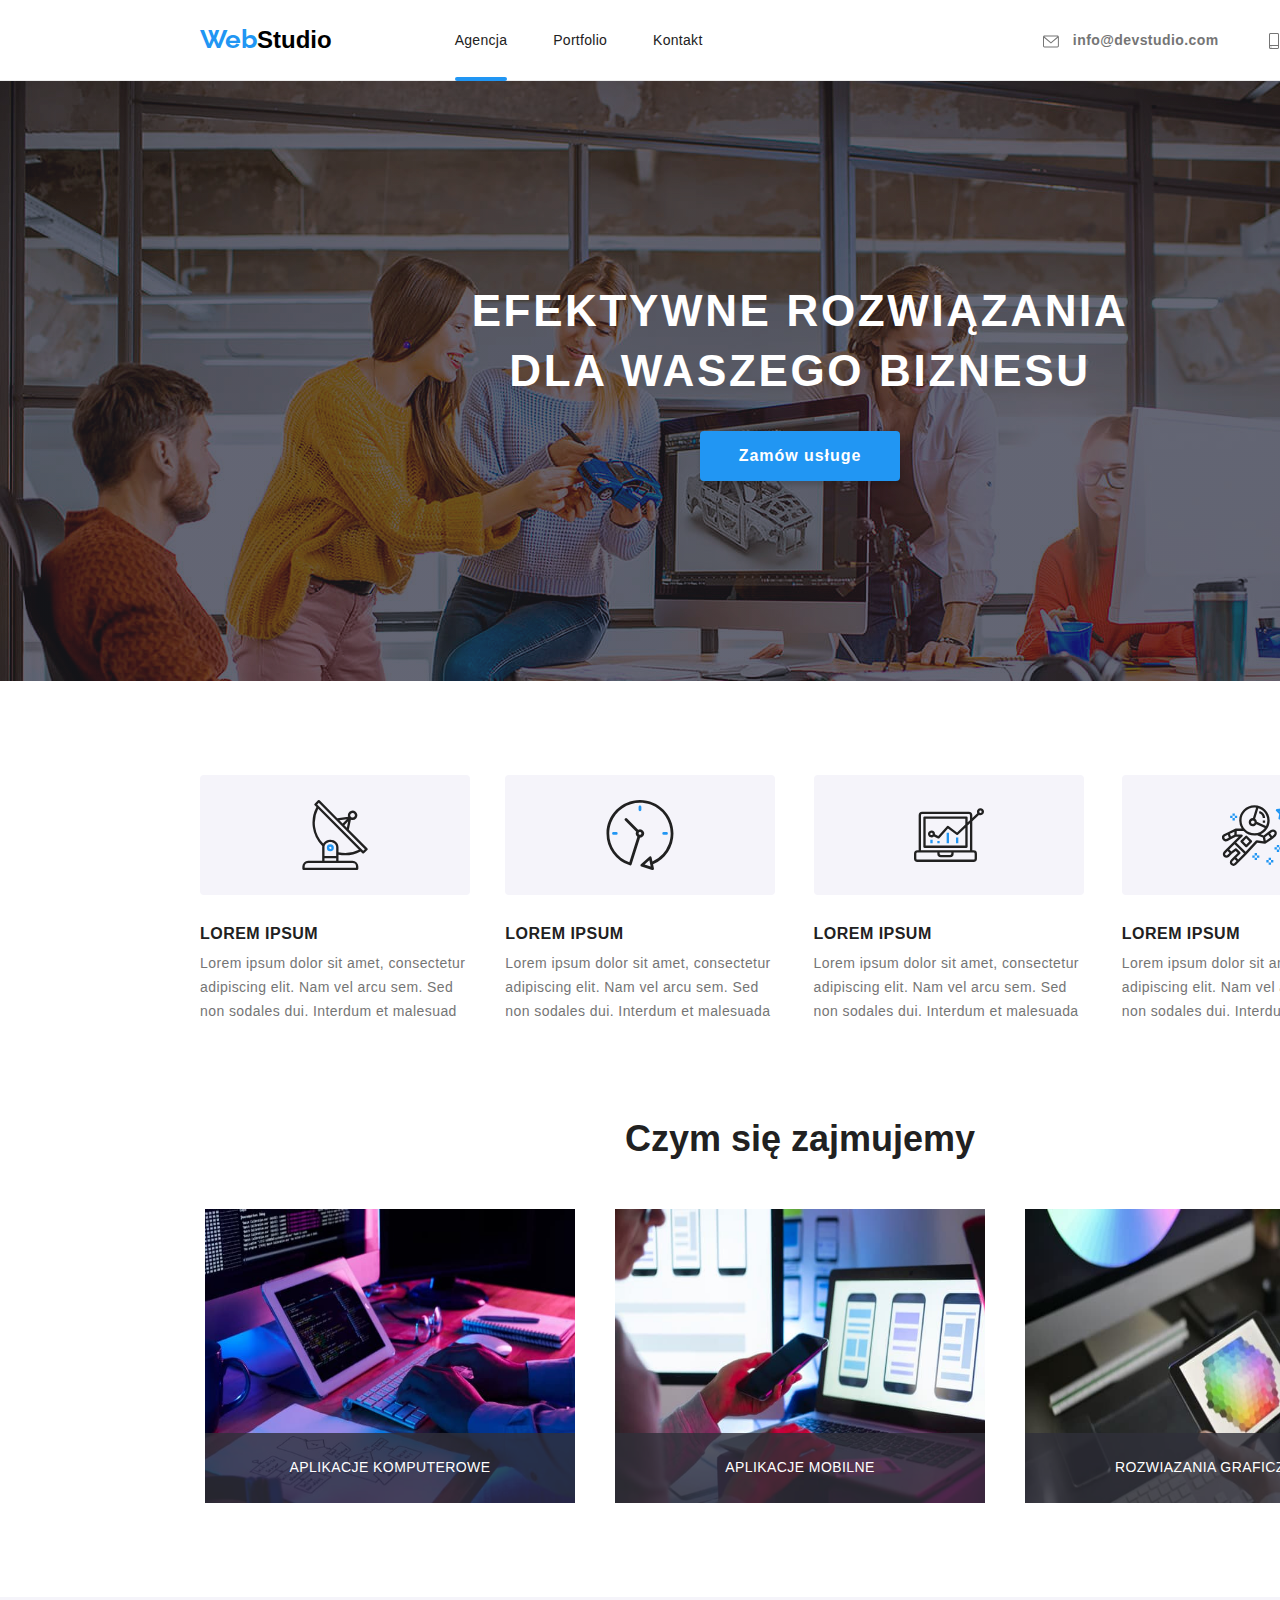
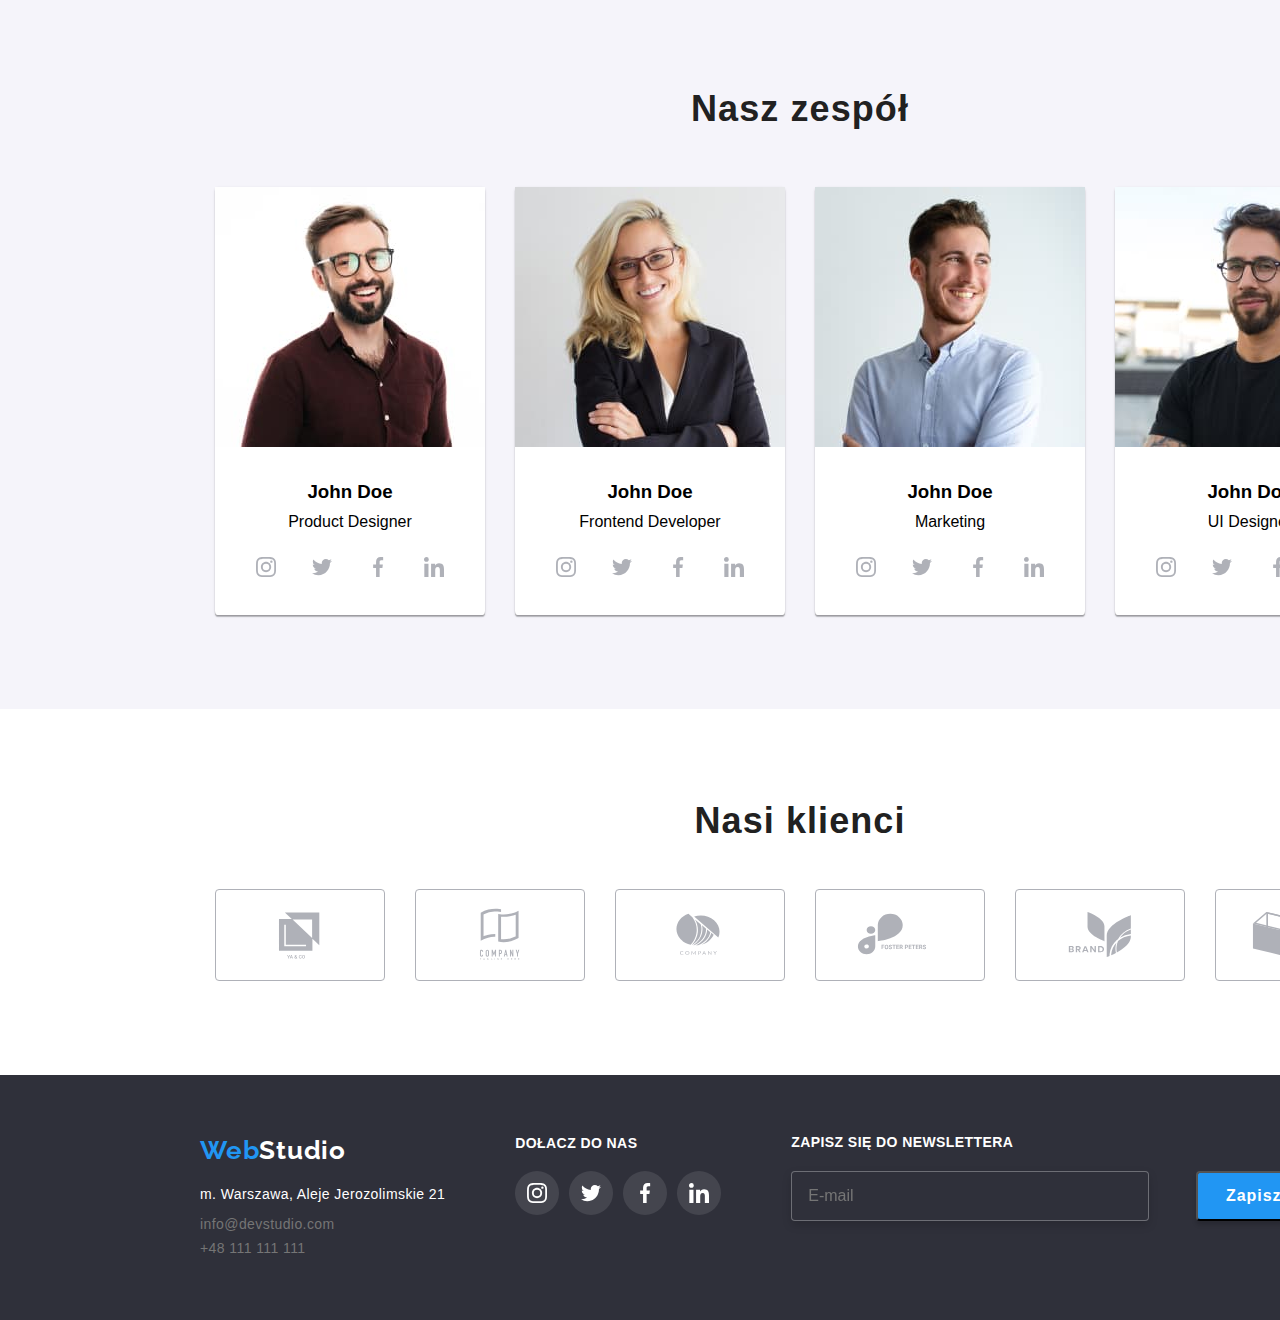
==== index.html @ 66bf0274 "feat: init" ====
<!DOCTYPE html>
<html lang="en">
  <head>
    <meta charset="UTF-8" />
    <meta http-equiv="X-UA-Compatible" content="IE=edge" />
    <meta name="viewport" content="width=device-width, initial-scale=1.0" />
    <title>hw2-main page</title>
    <link rel="stylesheet" href="modern-normalize.min.css" />
    <link rel="stylesheet" href="./css/style.css" />

    <link rel="preconnect" href="https://fonts.googleapis.com" />
    <link rel="preconnect" href="https://fonts.gstatic.com" crossorigin />
    <link
      href="https://fonts.googleapis.com/css2?family=Raleway:wght@700&ampfamily=Roboto:wght@400;500;700;900&ampdisplay=swap"
      rel="stylesheet"
    />
  </head>
  <body>
    <div class="border">
      <header class="container">
        <div class="logo-nav-mail">
          <div class="logo-nav">
            <h2><span class="logo">Web</span>Studio</h2>

            <nav class="nav-description">
              <a class="header-link underline" href="#">Agencja</a>

              <a class="header-link" href="./portfolio.html">Portfolio</a>

              <a class="header-link" href="#">Kontakt</a>
            </nav>
          </div>
          <h3 class="mobile-mail">
            <a class="header-contact" href="mailto:info@devstudio.com">
              <svg class="icon-mobile" width="16" height="13">
                <use href="./images/icons.svg#icon-envelope"></use>
              </svg>

              info@devstudio.com</a
            >

            <a class="header-contact" href="tel:+48111111111">
              <svg class="icon-mobile" width="10" height="16">
                <use href="./images/icons.svg#icon-smartphone"></use>
              </svg>
              +48 111 111 111</a
            >
          </h3>
        </div>
      </header>
    </div>

    <main>
      <div class="main-description">
        <h1 class="text-main">
          EFEKTYWNE ROZWIĄZANIA <br />
          DLA WASZEGO BIZNESU
        </h1>
        <button
          class="button-description"
          type="button"
          lang="pl"
          data-modal-open
        >
          Zamów usługe
        </button>
      </div>

      <section>
        <div class="container">
          <ul class="ul-description">
            <li>
              <div class="feature-icons">
                <svg width="70" height="70">
                  <use href="./images/icons.svg#icon-antenna-1"></use>
                </svg>
              </div>
              <h4 class="lorem-ipsum">LOREM IPSUM</h4>
              <p class="lorem-ipsum-description">
                Lorem ipsum dolor sit amet, consectetur adipiscing elit. Nam vel
                arcu sem. Sed non sodales dui. Interdum et malesuad
              </p>
            </li>

            <li>
              <div class="feature-icons">
                <svg width="70" height="70">
                  <use href="./images/icons.svg#icon-clock-1"></use>
                </svg>
              </div>
              <h4 class="lorem-ipsum">LOREM IPSUM</h4>
              <p class="lorem-ipsum-description">
                Lorem ipsum dolor sit amet, consectetur adipiscing elit. Nam vel
                arcu sem. Sed non sodales dui. Interdum et malesuada
              </p>
            </li>
            <li>
              <div class="feature-icons">
                <svg width="70" height="70">
                  <use href="./images/icons.svg#icon-diagram-1"></use>
                </svg>
              </div>

              <h4 class="lorem-ipsum">LOREM IPSUM</h4>

              <p class="lorem-ipsum-description">
                Lorem ipsum dolor sit amet, consectetur adipiscing elit. Nam vel
                arcu sem. Sed non sodales dui. Interdum et malesuada
              </p>
            </li>
            <li>
              <div class="feature-icons">
                <svg width="70" height="70">
                  <use href="./images/icons.svg#icon-astronaut-1"></use>
                </svg>
              </div>
              <h4 class="lorem-ipsum">LOREM IPSUM</h4>
              <p class="lorem-ipsum-description">
                Lorem ipsum dolor sit amet, consectetur adipiscing elit. Nam vel
                arcu sem. Sed non sodales dui. Interdum et malesuada
              </p>
            </li>
          </ul>

          <div>
            <h2 class="what-we-do-title">Czym się zajmujemy</h2>
            <ul class="what-we-do">
              <li class="what-we-do-container">
                <img
                  class="picture"
                  src="images/photo1s.jpg"
                  width="370"
                  height="294"
                  alt="person typing on computer"
                />
                <p class="what-we-do-description">Aplikacje komputerowe</p>
              </li>
              <li class="what-we-do-container">
                <img
                  class="picture"
                  src="images/picture2s.jpg"
                  width="370"
                  height="294"
                  alt=" person comparing design at the mobile with computer version"
                />
                <p class="what-we-do-description">Aplikacje mobilne</p>
              </li>
              <li class="what-we-do-container">
                <img
                  class="picture"
                  src="images/photo3s.jpg"
                  width="370"
                  height="294"
                  alt="person choosing colour on tablet"
                />
                <p class="what-we-do-description">Rozwiazania graficzne</p>
              </li>
            </ul>
          </div>
        </div>
      </section>

      <section class="our-team">
        <div class="container">
          <h2 class="team-description">Nasz zespół</h2>
          <ul class="ul-description">
            <li class="person-box">
              <img
                src="images/person1s.jpg"
                width="270"
                height="260"
                alt="portrait of the men"
              />
              <h3 class="team-title">John Doe</h3>
              <p>Product Designer</p>
              <div class="social-icon">
                <a class="social-icon-single"
                  ><svg width="20" height="20">
                    <use href="./images/icons.svg#icon-instagram-2"></use>
                  </svg>
                </a>
                <a class="social-icon-single"
                  ><svg width="20" height="20">
                    <use href="./images/icons.svg#icon-twitter-1"></use>
                  </svg>
                </a>
                <a class="social-icon-single"
                  ><svg width="20" height="20">
                    <use href="./images/icons.svg#icon-facebook-1"></use>
                  </svg>
                </a>
                <a class="social-icon-single"
                  ><svg width="20" height="20">
                    <use href="./images/icons.svg#icon-linkedin-1"></use>
                  </svg>
                </a>
              </div>
            </li>

            <li class="person-box">
              <img
                src="images/person2s.jpg"
                width="270"
                height="260"
                alt="portrait of a woman"
              />
              <h3 class="team-title">John Doe</h3>
              <p>Frontend Developer</p>
              <div class="social-icon">
                <a class="social-icon-single"
                  ><svg width="20" height="20">
                    <use href="./images/icons.svg#icon-instagram-2"></use>
                  </svg>
                </a>
                <a class="social-icon-single"
                  ><svg width="20" height="20">
                    <use href="./images/icons.svg#icon-twitter-1"></use>
                  </svg>
                </a>
                <a class="social-icon-single"
                  ><svg width="20" height="20">
                    <use href="./images/icons.svg#icon-facebook-1"></use>
                  </svg>
                </a>
                <a class="social-icon-single"
                  ><svg width="20" height="20">
                    <use href="./images/icons.svg#icon-linkedin-1"></use>
                  </svg>
                </a>
              </div>
            </li>

            <li class="person-box">
              <img
                src="images/person3s.jpg"
                width="270"
                height="260"
                alt="portrait of the men"
              />

              <h3 class="team-title">John Doe</h3>
              <p>Marketing</p>
              <div class="social-icon">
                <a class="social-icon-single"
                  ><svg width="20" height="20">
                    <use href="./images/icons.svg#icon-instagram-2"></use>
                  </svg>
                </a>
                <a class="social-icon-single"
                  ><svg width="20" height="20">
                    <use href="./images/icons.svg#icon-twitter-1"></use>
                  </svg>
                </a>
                <a class="social-icon-single"
                  ><svg width="20" height="20">
                    <use href="./images/icons.svg#icon-facebook-1"></use>
                  </svg>
                </a>
                <a class="social-icon-single"
                  ><svg width="20" height="20">
                    <use href="./images/icons.svg#icon-linkedin-1"></use>
                  </svg>
                </a>
              </div>
            </li>

            <li class="person-box">
              <img
                src="images/person4s.jpg"
                width="270"
                height="260"
                alt="portrait of the men"
              />
              <h3 class="team-title">John Doe</h3>
              <p>UI Designer</p>
              <div class="social-icon">
                <a class="social-icon-single"
                  ><svg width="20" height="20">
                    <use href="./images/icons.svg#icon-instagram-2"></use>
                  </svg>
                </a>
                <a class="social-icon-single"
                  ><svg width="20" height="20">
                    <use href="./images/icons.svg#icon-twitter-1"></use>
                  </svg>
                </a>
                <a class="social-icon-single"
                  ><svg width="20" height="20">
                    <use href="./images/icons.svg#icon-facebook-1"></use>
                  </svg>
                </a>
                <a class="social-icon-single"
                  ><svg width="20" height="20">
                    <use href="./images/icons.svg#icon-linkedin-1"></use>
                  </svg>
                </a>
              </div>
            </li>
          </ul>
        </div>
      </section>
      <section>
        <div class="clients-despcription">
          <h2 class="team-description">Nasi klienci</h2>
          <ul class="logo-description">
            <li>
              <p class="clients-icon">
                <svg width="106" height="60">
                  <use href="./images/icons.svg#icon-logo"></use>
                </svg>
              </p>
            </li>
            <li>
              <p class="clients-icon">
                <svg width="106" height="60">
                  <use href="./images/icons.svg#icon-logo-2"></use>
                </svg>
              </p>
            </li>
            <li>
              <p class="clients-icon">
                <svg width="106" height="60">
                  <use href="./images/icons.svg#icon-logo-3"></use>
                </svg>
              </p>
            </li>
            <li>
              <p class="clients-icon">
                <svg width="106" height="60">
                  <use href="./images/icons.svg#icon-logo-4"></use>
                </svg>
              </p>
            </li>
            <li>
              <p class="clients-icon">
                <svg width="106" height="60">
                  <use href="./images/icons.svg#icon-logo-5"></use>
                </svg>
              </p>
            </li>
            <li>
              <p class="clients-icon">
                <svg width="106" height="60">
                  <use href="./images/icons.svg#icon-logo-6"></use>
                </svg>
              </p>
            </li>
          </ul>
        </div>
      </section>
    </main>

    <footer class="footer-description">
      <div class="container">
        <div class="footer-blocks">
          <div>
            <h2 class="footer-logo">
              <span class="logo">Web</span><span class="logo2">Studio</span>
            </h2>

            <address class="adres-description">
              m. Warszawa, Aleje Jerozolimskie 21
            </address>
            <ul class="footer-contact">
              <li>
                <a class="header-contact" href="mailto:info@devstudio.com"
                  >info@devstudio.com</a
                >
              </li>

              <li>
                <a class="header-contact" href="tel:+48111111111"
                  >+48 111 111 111</a
                >
              </li>
            </ul>
          </div>

          <div>
            <p class="footer-social-description">DOŁACZ DO NAS</p>
            <ul class="footer-social-item">
              <li class="footer-social-link">
                <svg width="20px" height="20px">
                  <use href="./images/icons.svg#icon-instagram-2-2"></use>
                </svg>
              </li>
              <li class="footer-social-link">
                <svg width="20px" height="20px">
                  <use href="./images/icons.svg#icon-twitter-1-2"></use>
                </svg>
              </li>
              <li class="footer-social-link">
                <svg width="20px" height="20px">
                  <use href="./images/icons.svg#icon-facebook-1-2"></use>
                </svg>
              </li>
              <li class="footer-social-link">
                <svg width="20px" height="20px">
                  <use href="./images/icons.svg#icon-linkedin-1-2"></use>
                </svg>
              </li>
            </ul>
          </div>
     
     
<div class=" footer-newsletter">
  <form>
    <label>
      <h3 class="footer-title">Zapisz się do newslettera</h3>
      <input class="footer-input" type="text" name="username" placeholder="E-mail" required/>

    </label>
    <button class="button-footer" type="submit" >Zapisz się
      <svg class="button-icon-send" width="24" height="24">
        <use href="./images/icons.svg#icon-icon-send"></use>
      </svg>
    </button>
  </form>
</div>
</div>

</div>









    </footer>
    <div class="backdrop is-hidden" data-modal>
      <div class="modal">
        <button class="button-modal" data-modal-close>
          <svg width="18" height="18">
            <use href="./images/icons.svg#icon-close-black-18dp-2-1-2"></use>
          </svg>
        </button>

        <form class="form-window">
          <p class="form-title">Zostaw swoje dane w formularzu poniżej</p>
          <label class="form-subtitle">Imie
            <div class="input-style">
              <input class="window-style" type="text" name="name" required />
              <svg class="window-icon-style" width="18" height="18">
                <use href="./images/icons.svg#icon-person-black-18dp-1"></use>
              </svg>
            </div>
          </label>

          <label class="form-subtitle">Telefon
            <div class="input-style">
              <input class="window-style" type="tel" name="phone" required />
              <svg class="window-icon-style" width="19" height="19">
                <use href="./images/icons.svg#icon-phone-black-18dp-1"></use>
              </svg>
            </div>
          </label>


          <label class="form-subtitle">E-mail
            <div class="input-style">
              <input class="window-style" type="e-mail" name="e-mail" required />
              <svg class="window-icon-style" width="21" height="18">
                <use href="./images/icons.svg#icon-email-black-18dp-1"></use>
              </svg>
            </div>
          </label>

          <label class="form-subtitle">Komentarz
            <textarea class="window-style comment" name="feedback rows=5" placeholder="Wprowadź tekst" required></textarea>
          </label>
<label for="statute" class="checkbox-window">
<input type="checkbox" class="checkbox-input" name="statute_acceptance" value="statute" id="statute" required/>

<span class="checkbox-icon">
  <svg class="checkbox-pic" width="16" height="15">
    <use href="./images/icons.svg#icon-Vector"></use>
  </svg>
</span>

<p class="checkbox-agreement">Oświadczam iż akceptuję <a href="" class="underline-link">Regulamin</a> i 
  <a href="" class="underline-link" >Politykę Prywatności.</a></p>
</label>
<div class="button-position"><button class="modal-window-button" type="submit" >Wyślij</button></div>
          









        </form>
      </div>
    </div>

    <script src="./js/modal.js"></script>
  </body>
</html>
---- css/style.css ----
* {
  margin: 0;
  padding: 0;
}

 {
  box-sizing: border-box;
  margin: 0;
  padding: 0;
}

:root {
  --main-blue: #2196f3;

  --paragraph-description: #757575;
  --font-black: #212121;
  --white: #ffffff;
  --lorem-icon: #f5f4fa;
  --social-icon: #afb1b8;
}

body {
  background: #ffffff;
  font-family: "Roboto", sans-serif;
  width: 1600px;
  margin: 0 auto;
}

.logo {
  color: var(--main-blue);
  font-weight: 700;
  font-size: 26px;
  font-family: "Raleway", sans-serif;
}
.logo2 {
  color: #ffffff;
  font: "Raleway", sans-serif;
  font-weight: 700;
  font-size: 26px;
}
.nav-description {
  color: var(--font-black);
  font-size: 14px;
  font-weight: 500;
  display: flex;
  justify-content: space-between;
  gap: 46px;
  margin-left: 93px;
}
.logo-nav {
  justify-content: space-between;
  align-items: center;
  gap: 30px;
  display: flex;
  padding-top: 25px;
  padding-bottom: 25px;
}

.logo-nav-mail {
  display: flex;
  justify-content: space-between;
  align-items: center;
}
.border {
  border-bottom: 1px solid;
  border-color: #ececec;
}

.mobile-mail {
  justify-content: flex-start;
  align-items: center;
  display: flex;
  gap: 50px;
}

.icon-mobile {
  fill: currentColor;
  margin-right: 10px;
  display: inline-block;
  vertical-align: middle;
  transition: background-color 250ms cubic-bezier(0.4, 0, 0.2, 1),
    color 250ms cubic-bezier(0.4, 0, 0.2, 1);
}

.main-description {
  background: #2f303a;
  text-align: center;
  padding: 200px 0;
  max-width: 1600px;
  margin: 0;
  background-image: linear-gradient(
      rgba(47, 48, 58, 0.4),
      rgba(47, 48, 58, 0.4)
    ),
    url(../images/photo-background.jpg);
}

.text-main {
  color: #ffffff;
  font-weight: 900;
  font-size: 44px;
  line-height: 1.36;
  text-align: center;
  letter-spacing: 0.06em;
  text-transform: uppercase;

  margin: 0 auto;
  margin-bottom: 30px;
}

.button-description {
  background-color: #2196f3;
  color: #ffffff;
  font-weight: 700;
  font-size: 16px;
  line-height: 1.88;
  cursor: pointer;
  letter-spacing: 0.06em;
  text-align: center;
  border: none;
  border-radius: 4px;

  box-shadow: 0px 4px 4px rgba(0, 0, 0, 0.15);
  width: 200px;
  height: 50px;
  transition: background-color 250ms cubic-bezier(0.4, 0, 0.2, 1),
    color 250ms cubic-bezier(0.4, 0, 0.2, 1);
}

.button-description:hover,
.button-description:focus {
  background-color: #f5f4fa;
  color: #212121;
}

section {
  padding-top: 94px;
  padding-bottom: 94px;
}

.container {
  width: 1200px;
  margin: 0 auto;
}

.feature-icons {
  width: 270px;
  height: 120px;
  background-color: var(--lorem-icon);
  border-radius: 4px;
  display: flex;
  align-items: center;
  justify-content: center;
  margin-bottom: 30px;
}
.lorem-ipsum-description {
  color: var(--paragraph-description);

  font-size: 14px;
  letter-spacing: 0.03em;
  line-height: 1.7;
  margin-top: 0;
  margin-bottom: 0;
}

.lorem-ipsum {
  color: var(--font-black);
  font-weight: 700;
  font-size: 16px;
  letter-spacing: 0.03em;
  line-height: 1.1;
  margin-top: 0;
  margin-bottom: 10px;
}

.what-we-do {
  list-style: none;
  display: flex;
  justify-content: space-around;
  gap: 30px;
  margin: 0 auto;
  padding: 0;
}

.what-we-do-title {
  text-align: center;
  color: var(--font-black);
  font-weight: 700;
  font-size: 36px;
  margin-top: 94px;
  margin-bottom: 50px;
}

.what-we-do-description {
  position: absolute;
  top: 224px;
  margin: 0;
  font-size: 14px;
  line-height: 1.14;
  text-align: center;
  letter-spacing: 0.03em;
  text-transform: uppercase;
  color: #ffffff;
  width: 100%;
  padding-top: 27px;
  height: 70px;
  background-color: rgba(47, 48, 58, 0.8);
}
.what-we-do-container {
  position: relative;
}
.picture {
  display: block;
}
.button-link {
  cursor: pointer;
  font-weight: 500;
  font-size: 16px;
  line-height: 1.62;
  text-align: center;
  letter-spacing: 0.03em;
  background: #f5f4fa;
  border-radius: 4px;
  color: var(--font-black);
  border: #f5f4fa;
  padding: 6px 25px;
}

.button-link:hover,
.button-link:focus {
  background: #2196f3;
  color: #ffffff;
  border-radius: 4px;
  box-shadow: 0px;
  box-shadow: 0px 4px 4px rgba(0, 0, 0, 0.25);
}

.header-link {
  color: #212121;
  font-weight: 500;
  font-size: 14px;
  letter-spacing: 0.02em;
  line-height: 1.2;
  transition: color 250ms cubic-bezier(0.4, 0, 0.2, 1);
}
a {
  text-decoration: none;
}
.header-link:hover {
  color: #2196f3;
  transition-duration: 250ms;
  transition-timing-function: cubic-bezier(0.4, 0, 0.2, 1);
}

.underline {
  position: relative;
}

.underline::after {
  position: absolute;
  content: "";
  top: 45px;
  left: 0;
  width: 100%;
  height: 4px;
  border-radius: 4px;
  background-color: rgba(33, 150, 243, 1);
}

.header-contact {
  color: #757575;
  font-size: 14px;
  letter-spacing: 0.03em;
  line-height: 24px;
}
.header-contact:hover {
  color: #2196f3;
  transition-duration: 250ms;
  transition-timing-function: cubic-bezier(0.4, 0, 0.2, 1);
}

.our-team {
  background-color: #f5f4fa;
  align-items: center;
}
.team-title {
  margin-top: 30px;
  margin-bottom: 10px;
}

.team-description {
  color: var(--font-black);
  font-size: 36px;
  font-weight: 700;
  text-align: center;
  line-height: 1;
  letter-spacing: 0.03em;
  margin-bottom: 50px;
}
.person-box {
  text-align: center;
  background-color: var(--white);
  height: 428px;
  width: 270px;
  border-radius: 0 0 4 4;
  box-shadow: 0px 1px 3px rgba(0, 0, 0, 0.12), 0px 1px 1px rgba(0, 0, 0, 0.14),
    0px 2px 1px rgba(0, 0, 0, 0.2);
  border-radius: 1%;
  margin-top: 10px;
}

.ul-description {
  list-style: none;
  display: flex;
  gap: 30px;
  justify-content: center;
  
}

.ul-description-2 {
  list-style: none;
  display: flex;
  gap: 30px;
  justify-content: center;
  margin-top:94px;
  
}


.social-icon {
  display: flex;
  justify-content: center;
  align-items: center;
  gap: 15px;
  margin: 30px;
  fill: var(--social-icon);
  margin-top: 16px;
}

.social-icon-single {
  width: 44px;
  height: 44px;
  margin-bottom: 10px;
  padding: 10px;
  cursor: pointer;
}

.social-icon-single:hover {
  background-color: var(--main-blue);
  fill: var(--white);
  border-radius: 50px;
  transition-duration: 250ms;
  transition-timing-function: cubic-bezier(0.4, 0, 0.2, 1);
}

.clients-icon {
  width: 170px;
  height: 92px;
  border: 1px solid currentColor;
  color: var(--social-icon);
  fill: currentColor;
  border-radius: 4px;
  display: flex;
  justify-content: center;
  align-items: center;
}
.clients-icon:hover {
  border-color: var(--main-blue);
  fill: var(--main-blue);
  cursor: pointer;
  transition-duration: 250ms;
  transition-timing-function: cubic-bezier(0.4, 0, 0.2, 1);
}

.logo-description {
  list-style: none;
  display: flex;
  gap: 30px;
  padding: 0px 215px 0px 215px;
}

.footer-description {
  background: #2f303a;
  padding-top: 60px;
  padding-bottom: 60px;
}

.adres-description {
  color: #ffffff;
  font-size: 14px;
  letter-spacing: 0.03em;
  font-style: normal;
  line-height: 1.2;
  margin-top: 20px;
  margin-bottom: 0;
}
.footer-contact {
  list-style: none;
  margin-top: 9px;
  margin-bottom: 0;
  padding: 0;
}

.footer-logo {
  font-family: "Raleway", sans-serif;
  font-size: 26px;
  color: var(--white);
  letter-spacing: 0.03em;
  line-height: 1.2;
  margin-top: 0;
  margin-bottom: 0;
}
.footer-social-description {
  color: var(--white);
  font-size: 14px;
  line-height: 16px;
  letter-spacing: 0.03em;
  font-weight: 700;
  text-align: left;
}
.footer-blocks {
  display: flex;
  gap: 70px;
}
.footer-social-item {
  list-style: none;
  display: flex;
  gap: 10px;
  padding: 0;
  margin-top: 20px;
}
.footer-social-link {
  width: 44px;
  height: 44px;
  cursor: pointer;
  fill: var(--white);
  border-radius: 50%;
  background-color: rgba(255, 255, 255, 0.1);
  margin-bottom: 12px;
  padding: 12px;
}

.footer-social-link:hover {
  background-color: var(--main-blue);
  border-radius: 50px;
  transition-duration: 250ms;
  transition-timing-function: cubic-bezier(0.4, 0, 0.2, 1);
}

.portfolio-list {
  display: flex;
  align-items: center;
  flex-wrap: wrap;
  gap: 30px;
  justify-content: center;
  margin-left: 0;
  margin-top: -40px;
}

.portfolio-box {
  background-color: var(--white);
  border: solid 1px;
  border-color: #eeeeee;
  margin: 0 auto;
  height: 404px;
  width: 370px;
  margin-bottom: 30px;
  transition-duration: 250ms;
  transition-timing-function: cubic-bezier(0.4, 0, 0.2, 1);
}
.portfolio-box:hover,
.portfolio-box:focus {
  box-shadow: 0px 1px 1px rgba(0, 0, 0, 0.12), 0px 4px 4px rgba(0, 0, 0, 0.06),
    1px 4px 6px rgba(0, 0, 0, 0.16);
  cursor: pointer;
}

.portfolio-description {
  padding-left: 20px;
}
.portfolio-text {
  font-weight: 400;
  font-size: 18px;
  line-height: 28px;
  letter-spacing: 0.03em;
  color: #ffffff;
  padding: 49px 45px 49px 24px;
}

.portfolio-overlay {
  position: absolute;
  width: 370px;
  height: 294px;
  background-color: #2196f3e6;
  bottom: 0;
  transform: translateY(100%);
  transition-duration: 250ms;
  transition-timing-function: cubic-bezier(0.4, 0, 0.2, 1);
}

.port-title {
  margin-top: 15px;
  font-weight: 700px;
  font-size: 18px;
  line-height: 36px;
  letter-spacing: 0.06em;
}

.port-subtitle {
  margin-top: 4px;
  color: var(--paragraph-description);
  font-size: 16px;
  line-height: 30px;
  letter-spacing: 0.03em;
}

.animation {
  position: relative;
  overflow: hidden;
}

.portfolio-wrapper:hover .portfolio-overlay {
  transform: translateY(0);
}

.backdrop {
  position: fixed;
  top: 0;
  left: 0;
  right: 0;
  bottom: 0;
  background-color: rgba(0, 0, 0, 0.2);
  cursor: not-allowed;
  display: flex;
  visibility: visible;
  opacity: 1;
  transform: scale(1);
  transition-property: visibility, opacity, transform;
  transition-duration: 250ms;
  transition-timing-function: cubic-bezier (0.4, 0, 0.2, 1);
}

/* modal window=============================*/

.form-window{
  padding-left: 40px;
  padding-right: 40px;

}

.modal {
  width: 528px;
  height: 581px;
  background-color: #ffffff;
  margin: auto;
  position:absolute;
  left: 50%;
  top: 50%;
  transform: translate(-50%, -50%);
  border-radius: 4px;
  box-shadow: 0px 1px 3px rgba(0, 0, 0, 0.12), 0px 1px 1px rgba(0, 0, 0, 0.14),
  0px 2px 1px rgba(0, 0, 0, 0.2);
}

.button-modal {
  border-radius: 50px;
  width: 30px;
  height: 30px;
  border: 1px solid rgba(0, 0, 0, 0.1);
  background-color: #ffffff;
  cursor: pointer;
  padding: 5px;
  margin: 8px 8px 0 0;
  position: absolute;
  inset: 0 0 auto auto;
  
}
.is-hidden {
  pointer-events: none;
  visibility: hidden;
  opacity: 0;
  transform: scale(0);
}




.form-title {
  font-weight: 700;
  font-size: 20px;
  line-height: 1.15;
  text-align: center;
  letter-spacing: 0.03em;
  color: var(--font-black);
  margin-top: 40px;
  margin-bottom: 12px;
}
.form-subtitle {
  display: flex;
  flex-direction: column;
  font-size: 12px;
  line-height: 1.17;
  letter-spacing: 0.01em;
  margin-bottom: 10px;
  color: rgba(117, 117, 117, 1);
}
.input-style {
  display: block;
  position: relative;
  margin-top: 4px;
  transition-property: fill;
  transition-duration: 250ms;
  transition-timing-function: cubic-bezier (0.4, 0, 0.2, 1);
}
.window-style {
  display: block;
  width: 100%;
  height: 40px;
  padding-top: 11px;
  padding-bottom: 11px;
  padding-left: 42px;
  
  border: 1px solid rgba(33, 33, 33, 0.2);
  border-radius: 4px;
  transition-property: border-color;
    transition-duration: 250ms;
  transition-timing-function: cubic-bezier (0.4, 0, 0.2, 1);
  outline: transparent;

}


.input-style:focus-within,
.window-style:focus-within{
  fill:var(--main-blue);
  border-color: var(--main-blue);
}

.window-icon-style{
position: absolute;
fill: var(--font-black);
transform: translateY(-50%);
top: 50%;
left:13px;
}



.window-style:focus+.window-icon-style {
  fill: var(--main-blue);
  transition-property: fill;
  transition-duration: 250ms;
  transition-timing-function: cubic-bezier (0.4, 0, 0.2, 1);
}

.comment{
  width:100%;
  height: 120px;
  padding: 12px 16px;
  margin-top: 4px;
  color: rgba(117, 117, 117, 0.5);
  resize: none;

}
.comment::placeholder{
  font-size: 12px;
  line-height: 1.17;
  letter-spacing: 0.01em;
  color: rgba(117, 117, 117, 0.5);
}

.modal-window-button{
  font-weight: 700;
  font-size: 16px;
  line-height: 1.88;
  letter-spacing: 0.06em;
  color:var(--white);
    background-color: var(--main-blue);
padding: 10px 76px;

box-shadow: 0px 4px 4px rgba(0, 0, 0, 0.15);
border-radius: 4px;

}

.checkbox-window{
  display: block;
  margin-bottom: 30px;
  font-size: 14px;
  line-height: 1.71;
  letter-spacing: 0.03em;
  color:grey;
  text-align: center;
  cursor:pointer;

}

.checkbox-input{
  appearance: none;
  position: absolute;

}

.checkbox-icon{
  display: inline-block;
  border: 2px solid black;
  border-radius: 2px;
  vertical-align: sub;
  transition-property:background-color, border-color;
  transition-duration: 250ms;
  transition-timing-function: cubic-bezier (0.4, 0, 0.2, 1);

}

.checkbox-pic{
  display: block;
  width: 16px;
  height: 15px;
  fill: var(--white);

}
 .checkbox-agreement{
  display:inline;
  margin-left: 8px;

 }
  .underline-link{
    color:var(--main-blue);
    text-decoration: underline;
  }

  .checkbox-input:checked + .checkbox-icon{
    background-color: var(--main-blue);
    border-color: var(--main-blue);
  }

  .button-position{
    text-align: center;

  }

  /*footer window =============*/





 .footer-title{
  display:flex;
  flex-direction: column;
  margin-bottom: 20px;
  margin-right: 77px;
  font-weight: 700;
  font-size: 14px;
  line-height: 1.14;
  letter-spacing: 0.03em;
  text-transform: uppercase;
  color:var(--white);

 }

 .footer-input{
  box-sizing: border-box;
  width: 358px;
  height: 50px;
  border: 1px solid rgba(255, 255, 255, 0.3);
  padding-left: 16px;
  filter: drop-shadow(0px 4px 4px rgba(0, 0, 0, 0.15));
  border-radius: 4px;
  background: #2f303a;

 }

 .button-footer{
  width: 200px;
  height: 50px;
  font-weight: 700;
  font-size: 16px;
  line-height: 1.8;
  letter-spacing: 0.06em;
  text-align: center;
  margin-left: 12px;
  color: var(--white);
  background: var(--main-blue);
  box-shadow: 0px 4px 4px rgba(0, 0, 0, 0.15);
  border-radius: 4px;
  cursor: pointer;
  justify-content: space-between;
  align-items: center;
  margin-left: 42px;
 }

 .button-icon-send{
  fill: var(--white);
  margin-left: 24px;
  vertical-align: middle;
 }
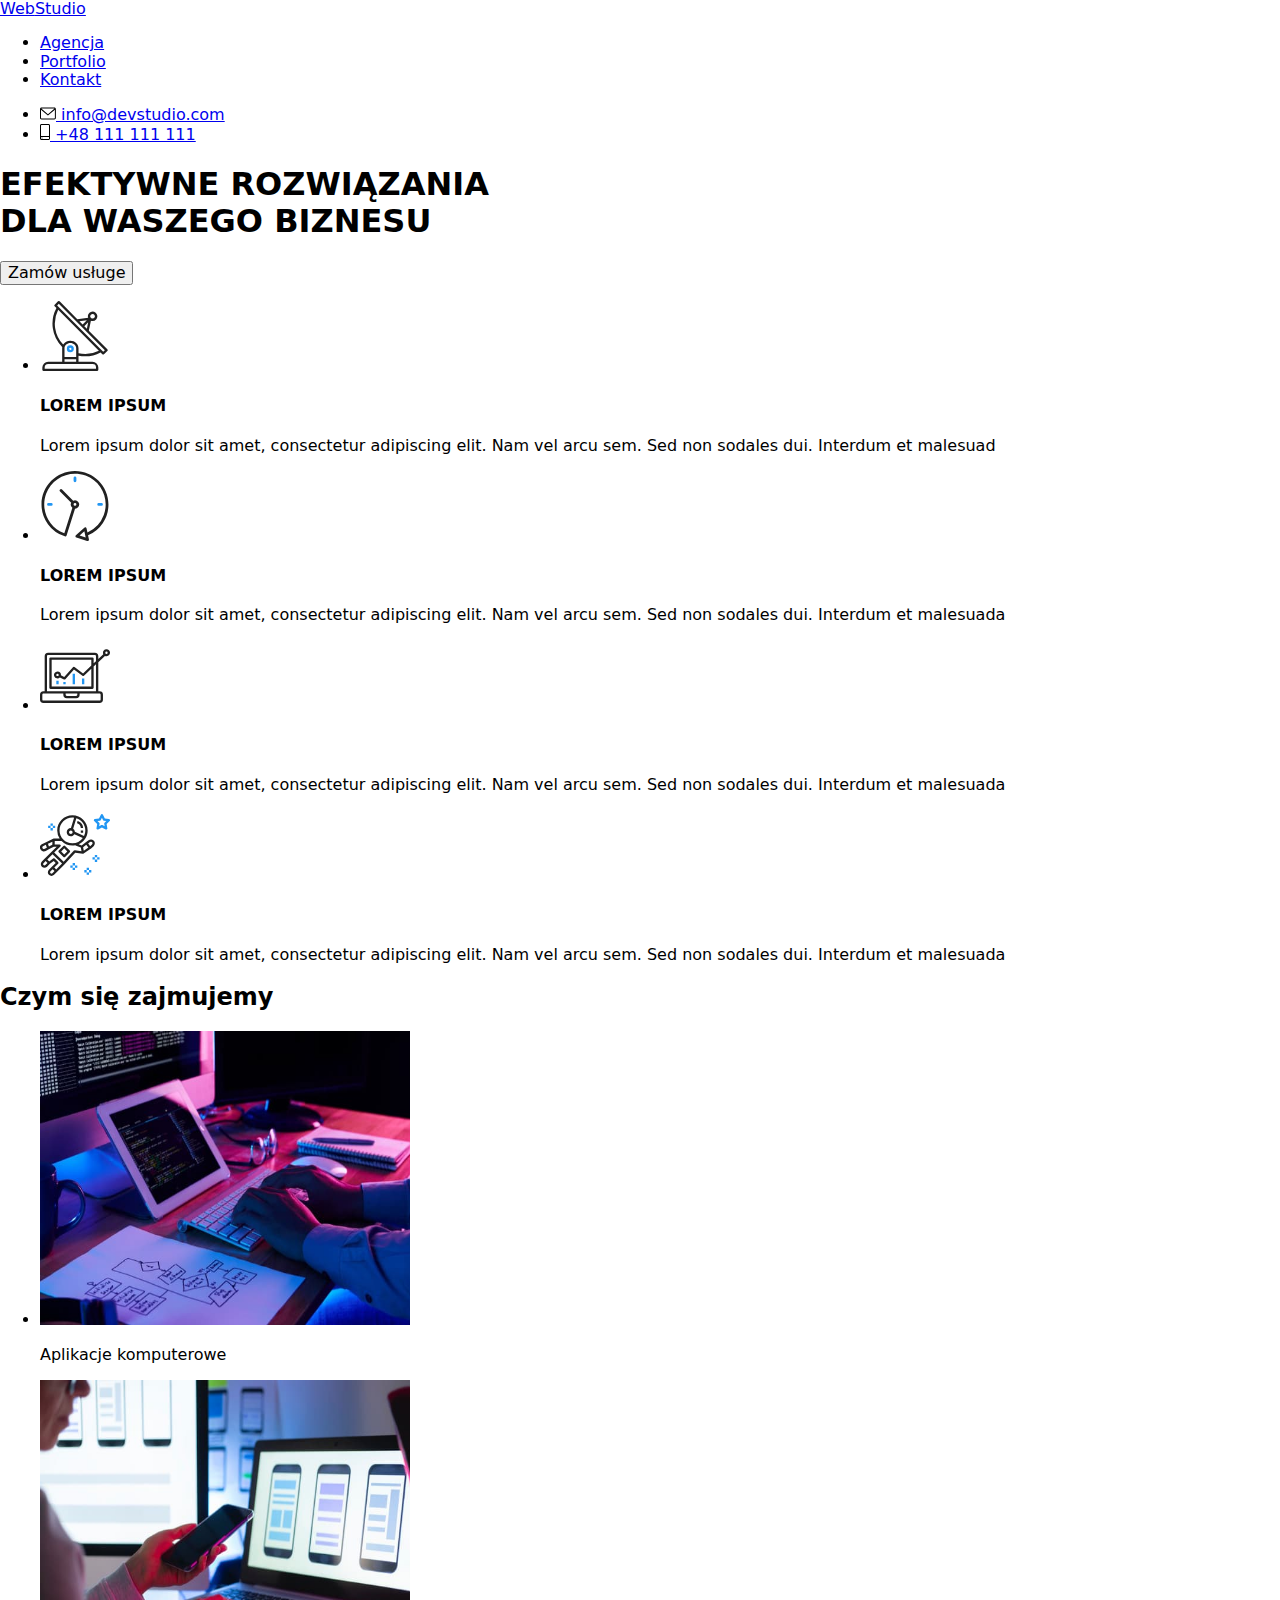
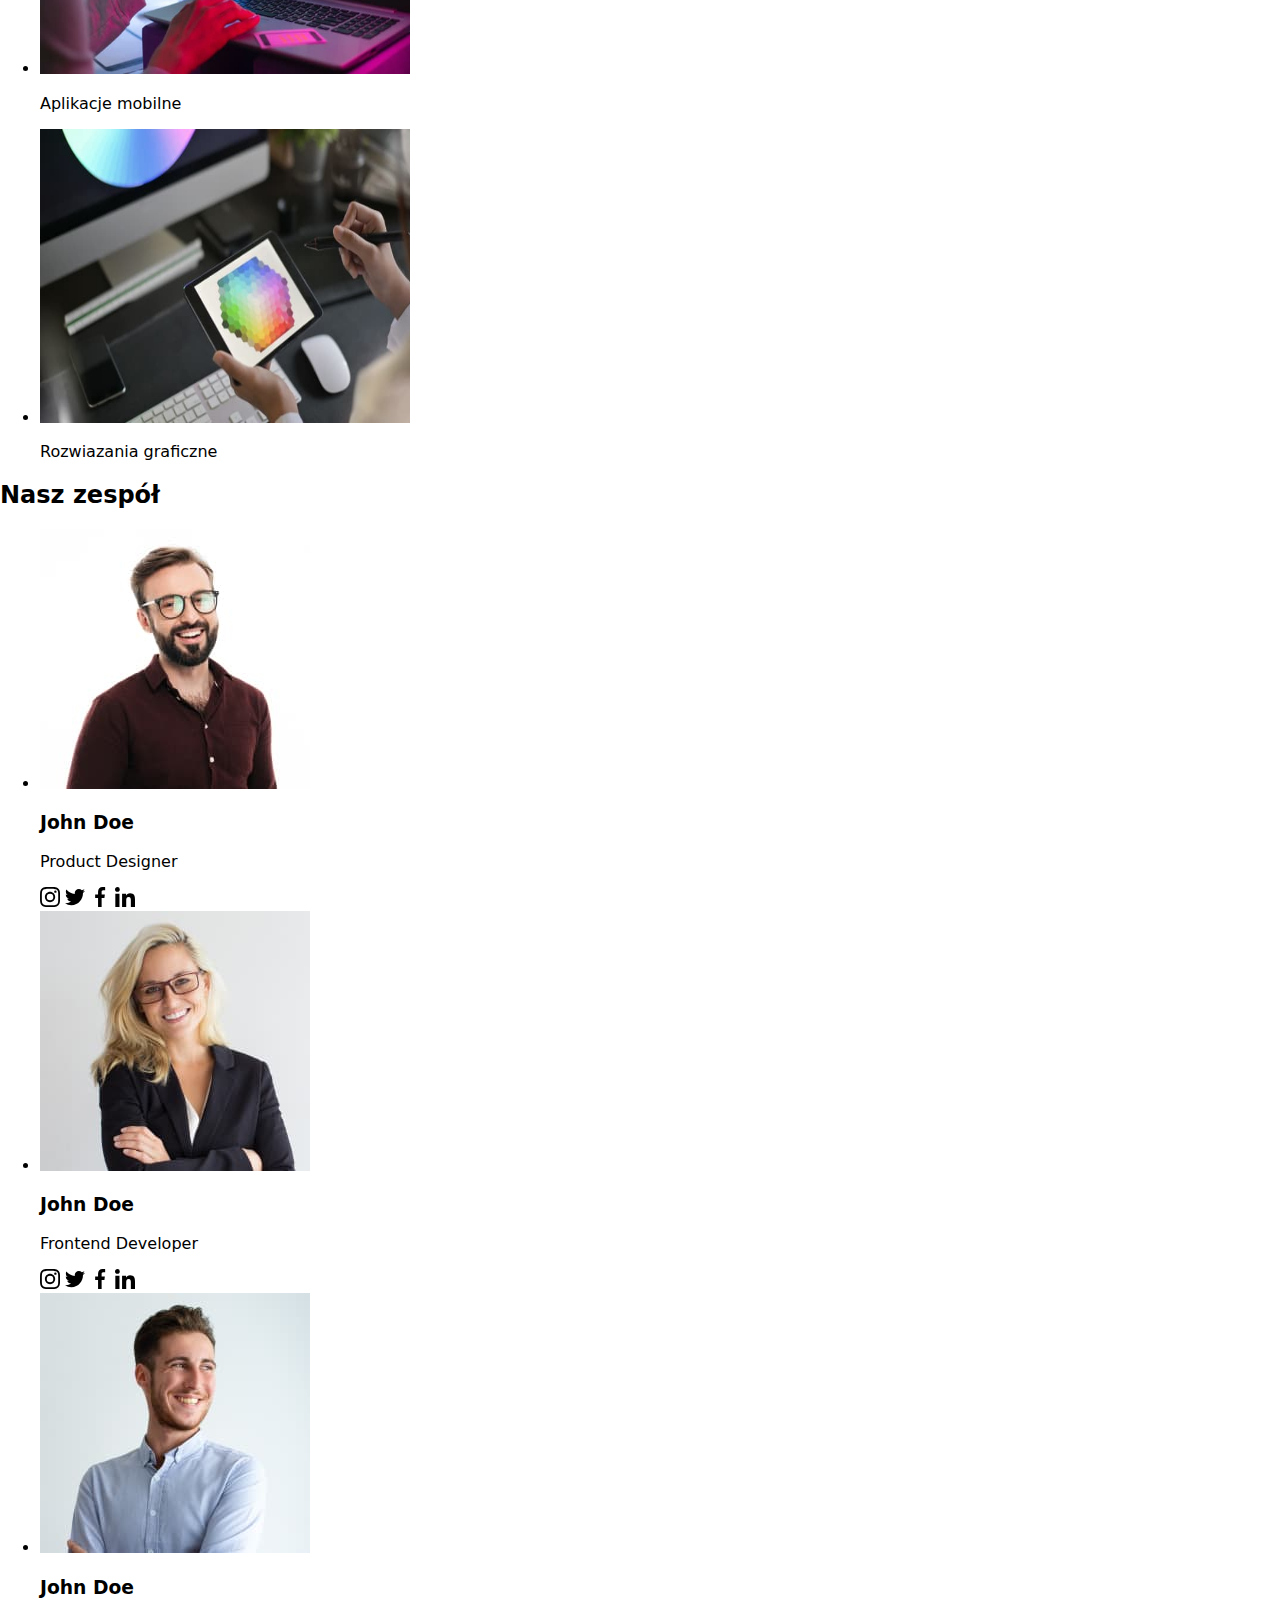
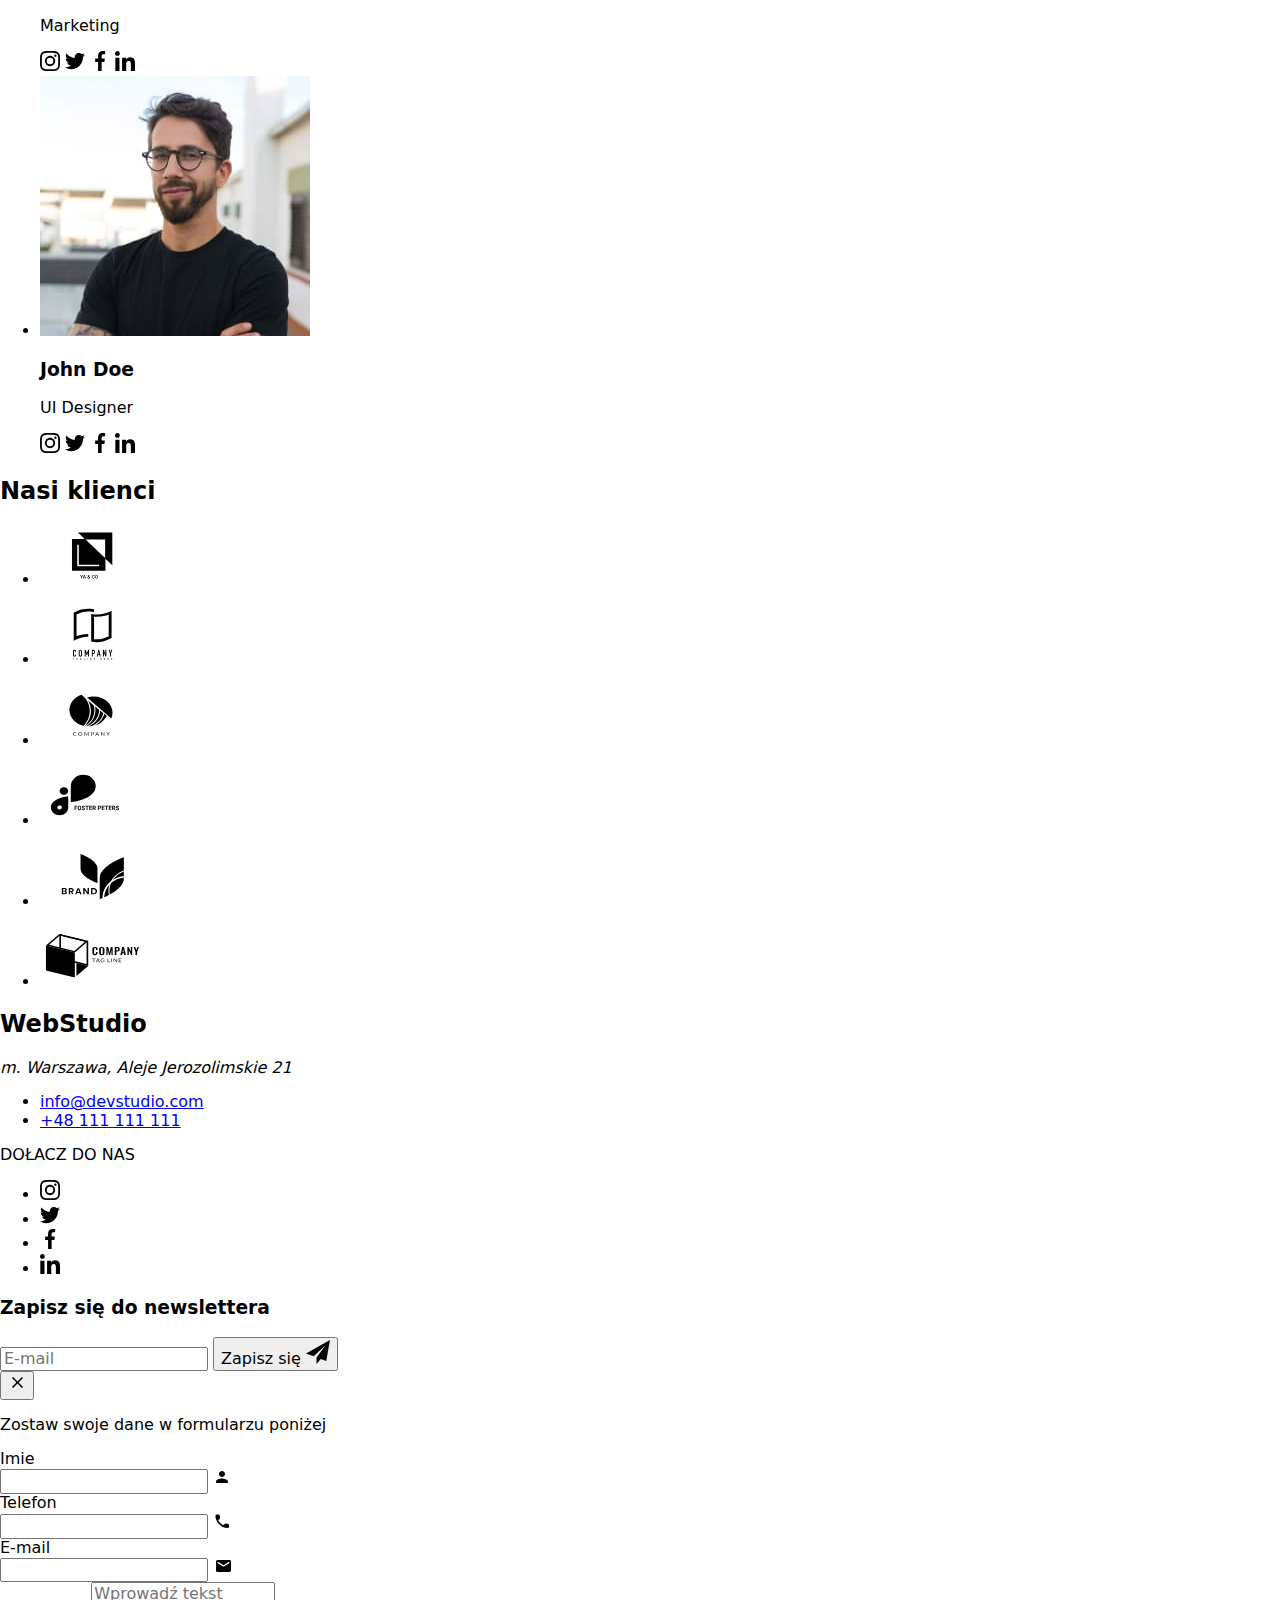
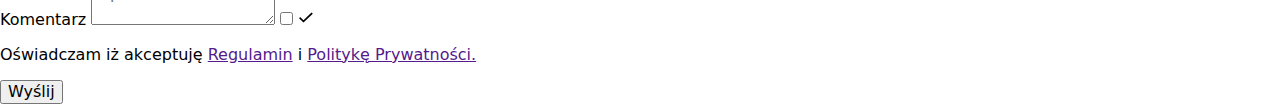
==== commit f1b09b5f: "header" ====
--- a/index.html
+++ b/index.html
@@ -16,48 +16,55 @@
     />
   </head>
   <body>
-    <div class="border">
-      <header class="container">
-        <div class="logo-nav-mail">
-          <div class="logo-nav">
-            <h2><span class="logo">Web</span>Studio</h2>
-
-            <nav class="nav-description">
-              <a class="header-link underline" href="#">Agencja</a>
-
-              <a class="header-link" href="./portfolio.html">Portfolio</a>
-
-              <a class="header-link" href="#">Kontakt</a>
+    <header class="header-main">
+<div class="header-main__wrapper container">
+<a href=".index.html" class="header-main__logo">Web<span class="header-main__logo--highlight" >Studio</span></a>
+<nav>
+              <ul class="header-main__nav">
+                <li>
+              <a class="header-main__link--current" href="#">Agencja</a>
+              <div class="header-main__underscore"></div>
+            </li>
+            <li>
+              <a class="header-main__link" href="./portfolio.html">Portfolio</a>
+            </li>
+            <li>
+              <a class="header-main__link" href="#">Kontakt</a>
+            </li>
+            </ul>
             </nav>
-          </div>
-          <h3 class="mobile-mail">
-            <a class="header-contact" href="mailto:info@devstudio.com">
-              <svg class="icon-mobile" width="16" height="13">
-                <use href="./images/icons.svg#icon-envelope"></use>
-              </svg>
-
-              info@devstudio.com</a
-            >
-
-            <a class="header-contact" href="tel:+48111111111">
-              <svg class="icon-mobile" width="10" height="16">
-                <use href="./images/icons.svg#icon-smartphone"></use>
-              </svg>
-              +48 111 111 111</a
-            >
-          </h3>
-        </div>
+<ul class="header-main__contact">
+<li class="header-main__list">
+  <a class="header-main__item" href="mailto:info@devstudio.com">
+    <svg class="header-main__icon" width="16" height="13">
+      <use  href="./images/icons.svg#icon-envelope"></use>
+    </svg> info@devstudio.com
+  </a>
+</li>
+
+<li class="header-main__list--tel">  
+          <a class="header-main____item" href="tel:+48111111111">
+            <svg
+            class="header-main__icon" 
+            width="10" height="16"
+            ><use href="./images/icons.svg#icon-smartphone" ></use></svg>
+            +48 111 111 111
+          </a>  
+</li>
+</ul>
+</div>
+      
       </header>
-    </div>
+
 
     <main>
-      <div class="main-description">
-        <h1 class="text-main">
+      <div class="menu">
+        <h1 class="menu__text">
           EFEKTYWNE ROZWIĄZANIA <br />
           DLA WASZEGO BIZNESU
         </h1>
         <button
-          class="button-description"
+          class="menu__button"
           type="button"
           lang="pl"
           data-modal-open
@@ -66,94 +73,94 @@
         </button>
       </div>
 
-      <section>
+      <section class="atuty-list">
         <div class="container">
-          <ul class="ul-description">
-            <li>
-              <div class="feature-icons">
+          <ul class="atuty-list__feature feature">
+            <li>
+              <div class="feature__icon">
                 <svg width="70" height="70">
                   <use href="./images/icons.svg#icon-antenna-1"></use>
                 </svg>
               </div>
-              <h4 class="lorem-ipsum">LOREM IPSUM</h4>
-              <p class="lorem-ipsum-description">
+              <h4 class="feature__title">LOREM IPSUM</h4>
+              <p class="feature__text">
                 Lorem ipsum dolor sit amet, consectetur adipiscing elit. Nam vel
                 arcu sem. Sed non sodales dui. Interdum et malesuad
               </p>
             </li>
 
             <li>
-              <div class="feature-icons">
+              <div class="feature__icon">
                 <svg width="70" height="70">
                   <use href="./images/icons.svg#icon-clock-1"></use>
                 </svg>
               </div>
-              <h4 class="lorem-ipsum">LOREM IPSUM</h4>
-              <p class="lorem-ipsum-description">
+              <h4 class="feature__title">LOREM IPSUM</h4>
+              <p class="feature__text">
                 Lorem ipsum dolor sit amet, consectetur adipiscing elit. Nam vel
                 arcu sem. Sed non sodales dui. Interdum et malesuada
               </p>
             </li>
             <li>
-              <div class="feature-icons">
+              <div class="feature__icon">
                 <svg width="70" height="70">
                   <use href="./images/icons.svg#icon-diagram-1"></use>
                 </svg>
               </div>
 
-              <h4 class="lorem-ipsum">LOREM IPSUM</h4>
-
-              <p class="lorem-ipsum-description">
+              <h4 class="feature__title">LOREM IPSUM</h4>
+
+              <p class="feature__text">
                 Lorem ipsum dolor sit amet, consectetur adipiscing elit. Nam vel
                 arcu sem. Sed non sodales dui. Interdum et malesuada
               </p>
             </li>
             <li>
-              <div class="feature-icons">
+              <div class="feature__icon">
                 <svg width="70" height="70">
                   <use href="./images/icons.svg#icon-astronaut-1"></use>
                 </svg>
               </div>
-              <h4 class="lorem-ipsum">LOREM IPSUM</h4>
-              <p class="lorem-ipsum-description">
+              <h4 class="feature__title">LOREM IPSUM</h4>
+              <p class="feature__text">
                 Lorem ipsum dolor sit amet, consectetur adipiscing elit. Nam vel
                 arcu sem. Sed non sodales dui. Interdum et malesuada
               </p>
             </li>
           </ul>
 
-          <div>
-            <h2 class="what-we-do-title">Czym się zajmujemy</h2>
-            <ul class="what-we-do">
-              <li class="what-we-do-container">
+          <div class="about">
+            <h2 class="about__title photo-list">Czym się zajmujemy</h2>
+            <ul class="photo-list__list">
+              <li class="photo-list__wrapper">
                 <img
-                  class="picture"
+                  class="photo-list__photo"
                   src="images/photo1s.jpg"
                   width="370"
                   height="294"
                   alt="person typing on computer"
                 />
-                <p class="what-we-do-description">Aplikacje komputerowe</p>
-              </li>
-              <li class="what-we-do-container">
+                <p class="photo-list__title">Aplikacje komputerowe</p>
+              </li>
+              <li class="photo-list__wrapper">
                 <img
-                  class="picture"
+                  class="photo-list__photo"
                   src="images/picture2s.jpg"
                   width="370"
                   height="294"
                   alt=" person comparing design at the mobile with computer version"
                 />
-                <p class="what-we-do-description">Aplikacje mobilne</p>
-              </li>
-              <li class="what-we-do-container">
+                <p class="photo-list__title">Aplikacje mobilne</p>
+              </li>
+              <li class="photo-list__wrapper">
                 <img
-                  class="picture"
+                  class="photo-list__photoe"
                   src="images/photo3s.jpg"
                   width="370"
                   height="294"
                   alt="person choosing colour on tablet"
                 />
-                <p class="what-we-do-description">Rozwiazania graficzne</p>
+                <p class="photo-list__title">Rozwiazania graficzne</p>
               </li>
             </ul>
           </div>
@@ -162,34 +169,34 @@
 
       <section class="our-team">
         <div class="container">
-          <h2 class="team-description">Nasz zespół</h2>
-          <ul class="ul-description">
-            <li class="person-box">
+          <h2 class="our-team__title">Nasz zespół</h2>
+          <ul class="our-team__list people">
+            <li class="people__wrap">
               <img
                 src="images/person1s.jpg"
                 width="270"
                 height="260"
                 alt="portrait of the men"
               />
-              <h3 class="team-title">John Doe</h3>
+              <h3 class="people__title">John Doe</h3>
               <p>Product Designer</p>
-              <div class="social-icon">
-                <a class="social-icon-single"
+              <div class="people__icon">
+                <a class="people__social"
                   ><svg width="20" height="20">
                     <use href="./images/icons.svg#icon-instagram-2"></use>
                   </svg>
                 </a>
-                <a class="social-icon-single"
+                <a class="people__social"
                   ><svg width="20" height="20">
                     <use href="./images/icons.svg#icon-twitter-1"></use>
                   </svg>
                 </a>
-                <a class="social-icon-single"
+                <a class="people__social"
                   ><svg width="20" height="20">
                     <use href="./images/icons.svg#icon-facebook-1"></use>
                   </svg>
                 </a>
-                <a class="social-icon-single"
+                <a class="people__social"
                   ><svg width="20" height="20">
                     <use href="./images/icons.svg#icon-linkedin-1"></use>
                   </svg>
@@ -197,32 +204,32 @@
               </div>
             </li>
 
-            <li class="person-box">
+            <li class="people__wrap">
               <img
                 src="images/person2s.jpg"
                 width="270"
                 height="260"
                 alt="portrait of a woman"
               />
-              <h3 class="team-title">John Doe</h3>
+              <h3 class="people__title">John Doe</h3>
               <p>Frontend Developer</p>
-              <div class="social-icon">
-                <a class="social-icon-single"
+              <div class="people__icon">
+                <a class="people__social"
                   ><svg width="20" height="20">
                     <use href="./images/icons.svg#icon-instagram-2"></use>
                   </svg>
                 </a>
-                <a class="social-icon-single"
+                <a class="people__social"
                   ><svg width="20" height="20">
                     <use href="./images/icons.svg#icon-twitter-1"></use>
                   </svg>
                 </a>
-                <a class="social-icon-single"
+                <a class="people__social"
                   ><svg width="20" height="20">
                     <use href="./images/icons.svg#icon-facebook-1"></use>
                   </svg>
                 </a>
-                <a class="social-icon-single"
+                <a class="people__social"
                   ><svg width="20" height="20">
                     <use href="./images/icons.svg#icon-linkedin-1"></use>
                   </svg>
@@ -230,7 +237,7 @@
               </div>
             </li>
 
-            <li class="person-box">
+            <li class="people__wrap">
               <img
                 src="images/person3s.jpg"
                 width="270"
@@ -238,25 +245,25 @@
                 alt="portrait of the men"
               />
 
-              <h3 class="team-title">John Doe</h3>
+              <h3 class="people__title">John Doe</h3>
               <p>Marketing</p>
-              <div class="social-icon">
-                <a class="social-icon-single"
+              <div class="people__wrap">
+                <a class="people__icon"
                   ><svg width="20" height="20">
                     <use href="./images/icons.svg#icon-instagram-2"></use>
                   </svg>
                 </a>
-                <a class="social-icon-single"
+                <a class="people__social"
                   ><svg width="20" height="20">
                     <use href="./images/icons.svg#icon-twitter-1"></use>
                   </svg>
                 </a>
-                <a class="social-icon-single"
+                <a class="people__social"
                   ><svg width="20" height="20">
                     <use href="./images/icons.svg#icon-facebook-1"></use>
                   </svg>
                 </a>
-                <a class="social-icon-single"
+                <a class="people__social"
                   ><svg width="20" height="20">
                     <use href="./images/icons.svg#icon-linkedin-1"></use>
                   </svg>
@@ -264,32 +271,32 @@
               </div>
             </li>
 
-            <li class="person-box">
+            <li class="people__wrap">
               <img
                 src="images/person4s.jpg"
                 width="270"
                 height="260"
                 alt="portrait of the men"
               />
-              <h3 class="team-title">John Doe</h3>
+              <h3 class="people__title">John Doe</h3>
               <p>UI Designer</p>
-              <div class="social-icon">
-                <a class="social-icon-single"
+              <div class="people__icon">
+                <a class="people__social"
                   ><svg width="20" height="20">
                     <use href="./images/icons.svg#icon-instagram-2"></use>
                   </svg>
                 </a>
-                <a class="social-icon-single"
+                <a class="people__social"
                   ><svg width="20" height="20">
                     <use href="./images/icons.svg#icon-twitter-1"></use>
                   </svg>
                 </a>
-                <a class="social-icon-single"
+                <a class="people__social"
                   ><svg width="20" height="20">
                     <use href="./images/icons.svg#icon-facebook-1"></use>
                   </svg>
                 </a>
-                <a class="social-icon-single"
+                <a class="people__social"
                   ><svg width="20" height="20">
                     <use href="./images/icons.svg#icon-linkedin-1"></use>
                   </svg>
@@ -300,46 +307,46 @@
         </div>
       </section>
       <section>
-        <div class="clients-despcription">
-          <h2 class="team-description">Nasi klienci</h2>
-          <ul class="logo-description">
-            <li>
-              <p class="clients-icon">
+        <div class="clients">
+          <h2 class="clients__title">Nasi klienci</h2>
+          <ul class="clients__logo">
+            <li>
+              <p class="clients__icon">
                 <svg width="106" height="60">
                   <use href="./images/icons.svg#icon-logo"></use>
                 </svg>
               </p>
             </li>
             <li>
-              <p class="clients-icon">
+              <p class="clients__icon">
                 <svg width="106" height="60">
                   <use href="./images/icons.svg#icon-logo-2"></use>
                 </svg>
               </p>
             </li>
             <li>
-              <p class="clients-icon">
+              <p class="clients__icon">
                 <svg width="106" height="60">
                   <use href="./images/icons.svg#icon-logo-3"></use>
                 </svg>
               </p>
             </li>
             <li>
-              <p class="clients-icon">
+              <p class="clients__icon">
                 <svg width="106" height="60">
                   <use href="./images/icons.svg#icon-logo-4"></use>
                 </svg>
               </p>
             </li>
             <li>
-              <p class="clients-icon">
+              <p class="clients__icon">
                 <svg width="106" height="60">
                   <use href="./images/icons.svg#icon-logo-5"></use>
                 </svg>
               </p>
             </li>
             <li>
-              <p class="clients-icon">
+              <p class="clients__icon">
                 <svg width="106" height="60">
                   <use href="./images/icons.svg#icon-logo-6"></use>
                 </svg>
@@ -350,9 +357,12 @@
       </section>
     </main>
 
-    <footer class="footer-description">
+    <footer class="footer-main">
       <div class="container">
-        <div class="footer-blocks">
+
+
+
+        <div class="footer-main__contact">
           <div>
             <h2 class="footer-logo">
               <span class="logo">Web</span><span class="logo2">Studio</span>
@@ -376,7 +386,9 @@
             </ul>
           </div>
 
-          <div>
+
+
+          <div class="footer-main__social">
             <p class="footer-social-description">DOŁACZ DO NAS</p>
             <ul class="footer-social-item">
               <li class="footer-social-link">
@@ -403,7 +415,7 @@
           </div>
      
      
-<div class=" footer-newsletter">
+<div class="footer-main__newsletter">
   <form>
     <label>
       <h3 class="footer-title">Zapisz się do newslettera</h3>
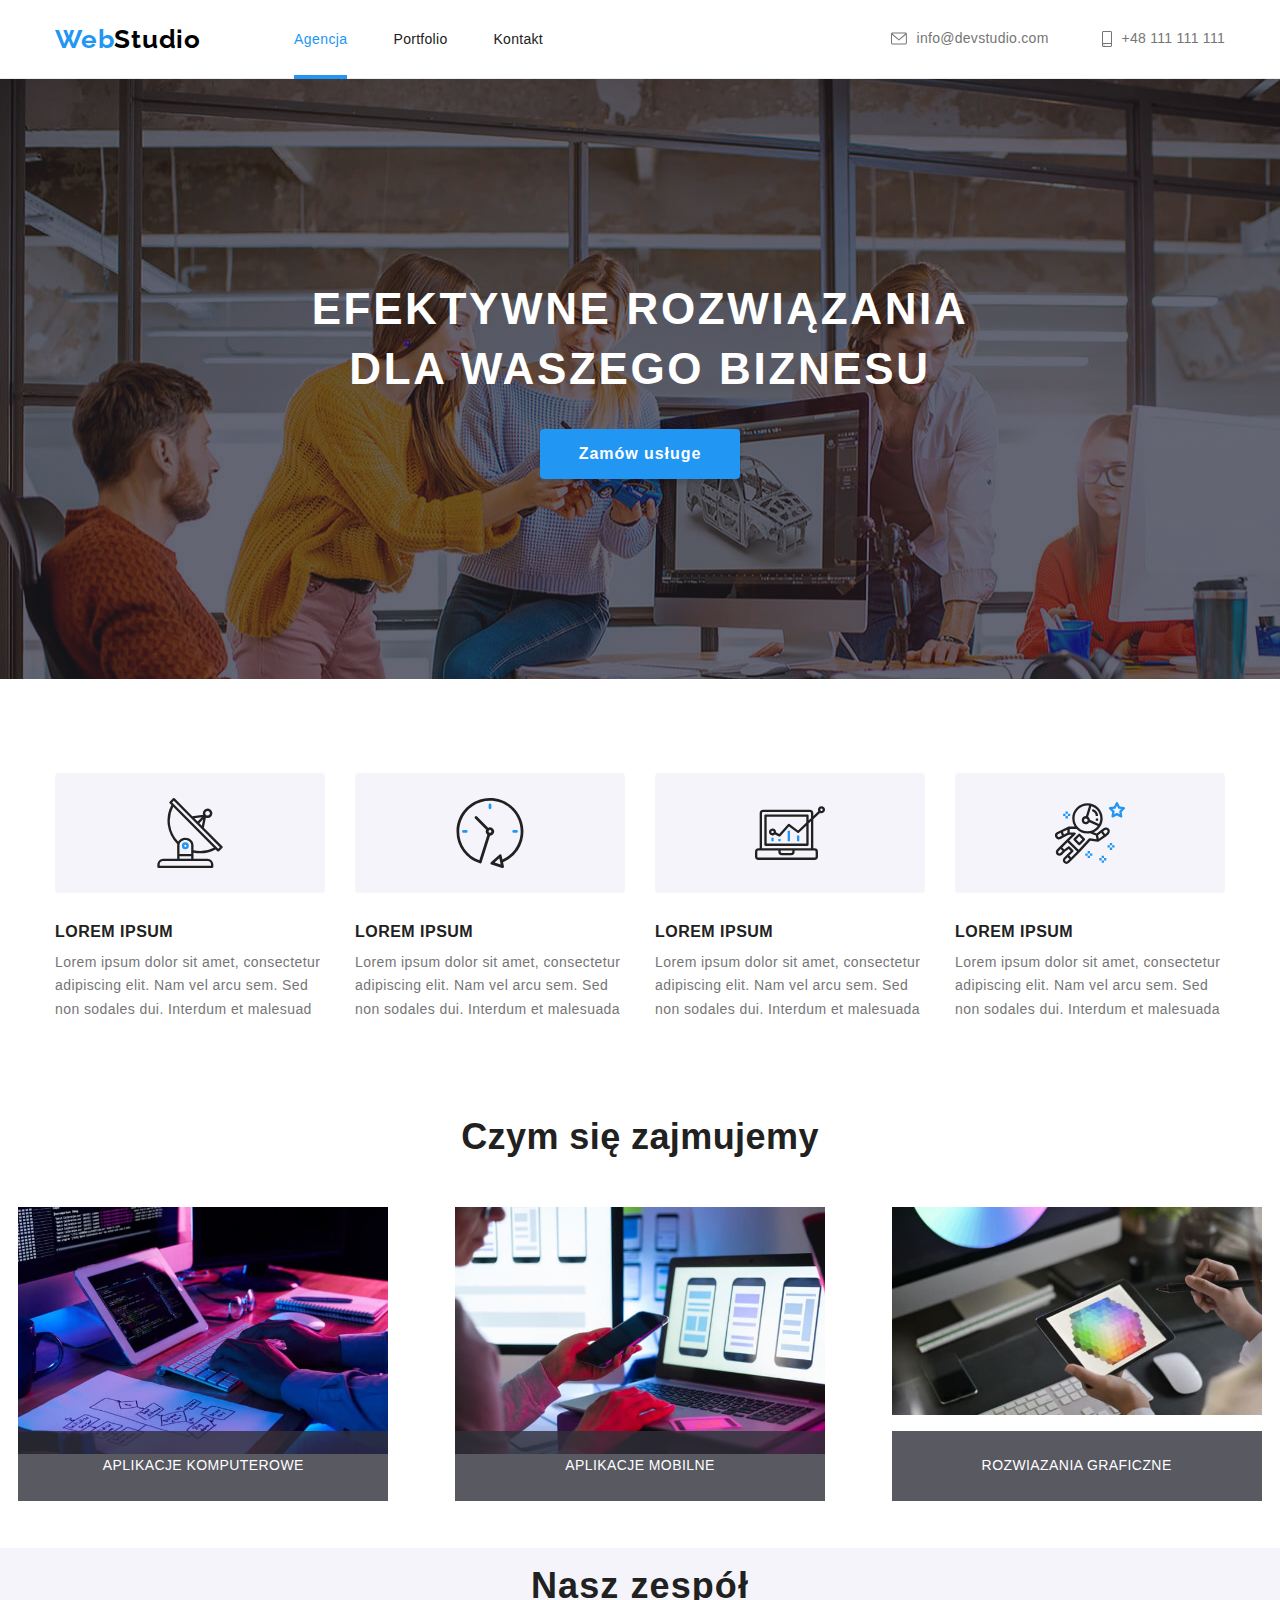
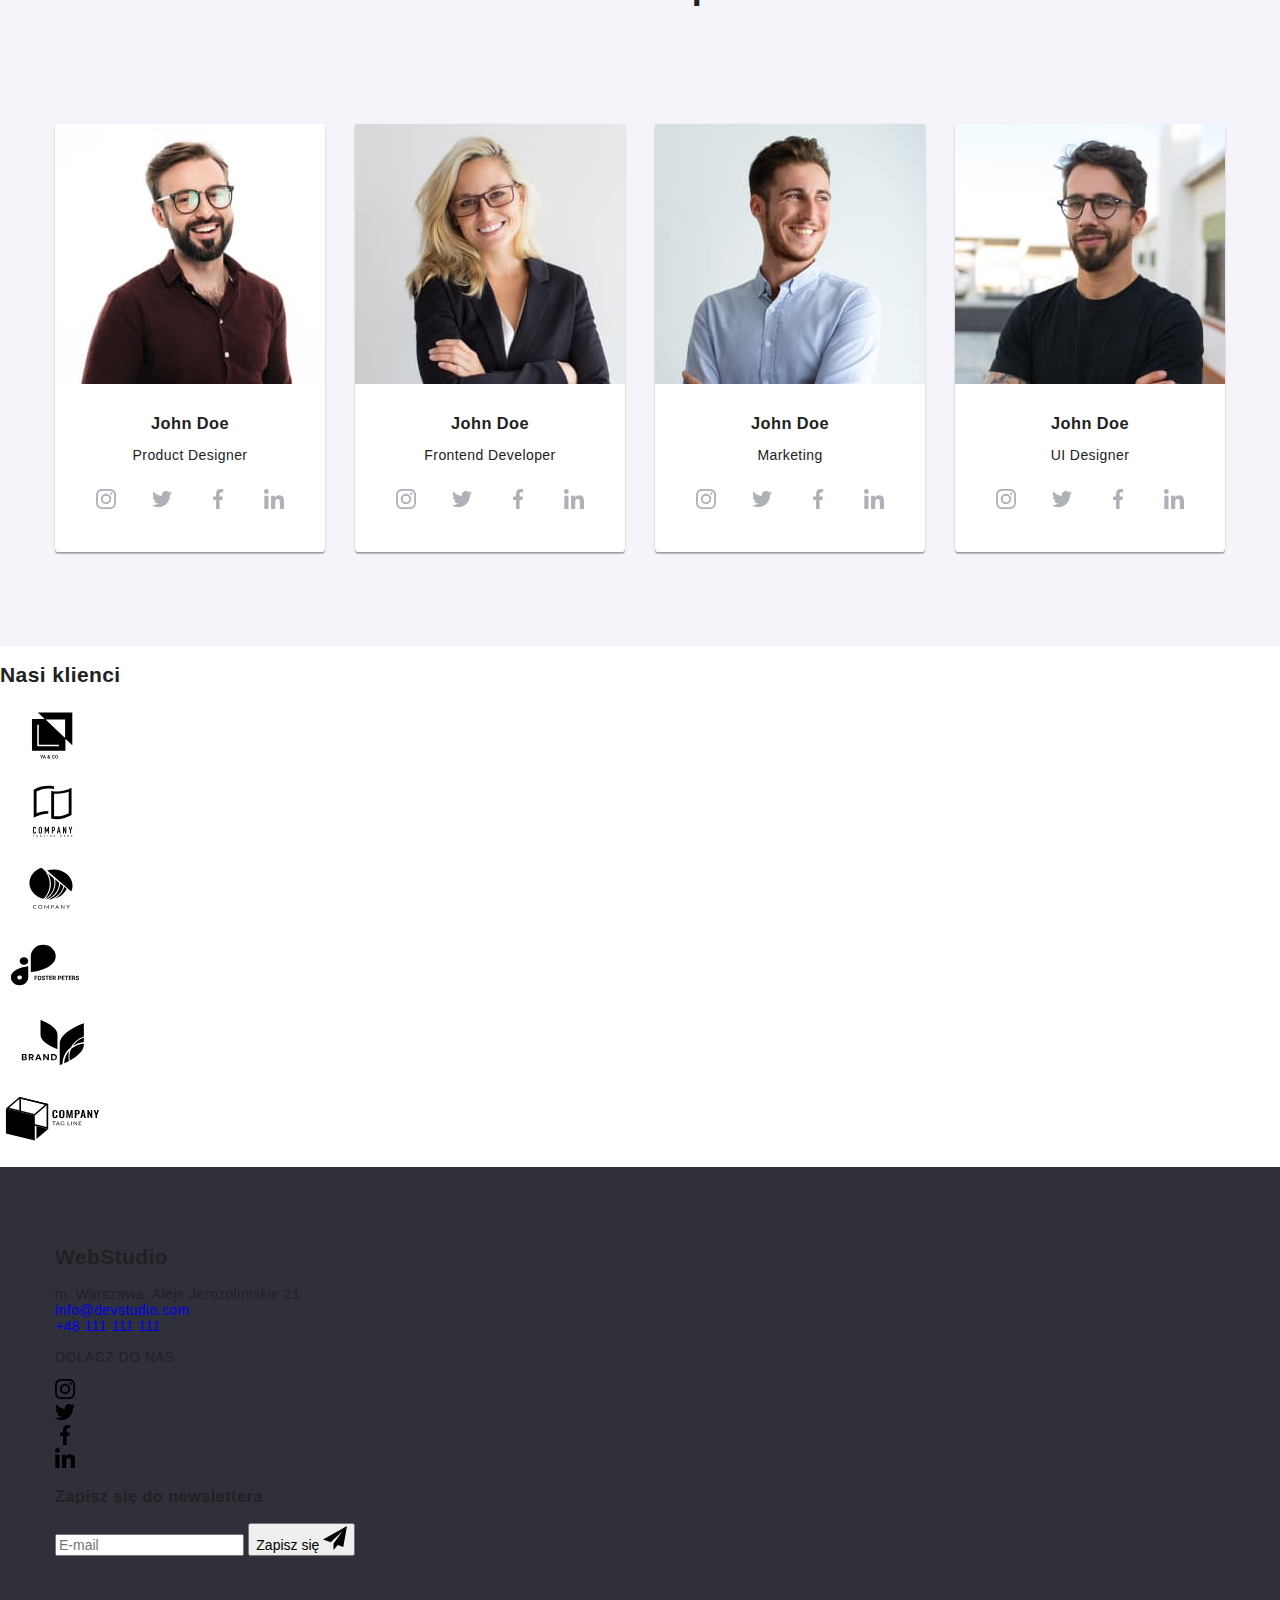
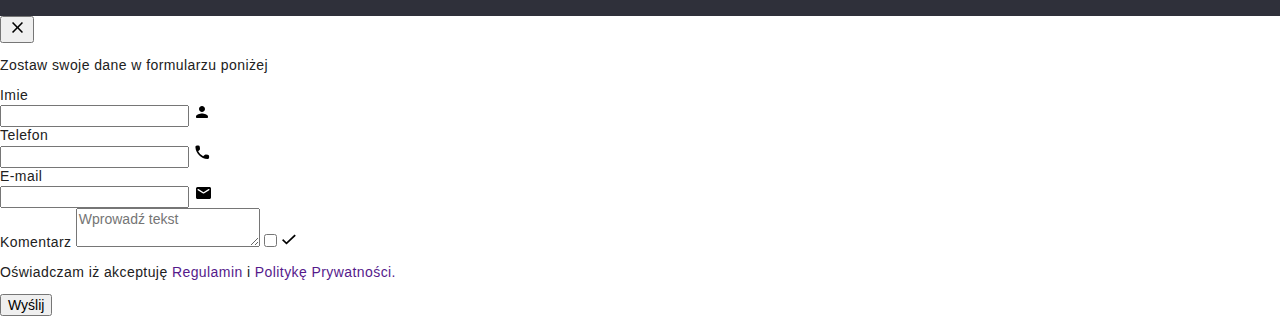
==== commit 1e6a95ba: "our team" ====
--- a/index.html
+++ b/index.html
@@ -6,7 +6,7 @@
     <meta name="viewport" content="width=device-width, initial-scale=1.0" />
     <title>hw2-main page</title>
     <link rel="stylesheet" href="modern-normalize.min.css" />
-    <link rel="stylesheet" href="./css/style.css" />
+    <link rel="stylesheet" href="./css/main.min.css" />
 
     <link rel="preconnect" href="https://fonts.googleapis.com" />
     <link rel="preconnect" href="https://fonts.gstatic.com" crossorigin />
@@ -43,7 +43,7 @@
 </li>
 
 <li class="header-main__list--tel">  
-          <a class="header-main____item" href="tel:+48111111111">
+          <a class="header-main__item" href="tel:+48111111111">
             <svg
             class="header-main__icon" 
             width="10" height="16"
@@ -73,130 +73,131 @@
         </button>
       </div>
 
-      <section class="atuty-list">
+      <section>
         <div class="container">
-          <ul class="atuty-list__feature feature">
-            <li>
-              <div class="feature__icon">
+          <ul class="advantage-list">
+            <li>
+              <div class="advantage-list__icon">
                 <svg width="70" height="70">
                   <use href="./images/icons.svg#icon-antenna-1"></use>
                 </svg>
               </div>
-              <h4 class="feature__title">LOREM IPSUM</h4>
-              <p class="feature__text">
+              <h4 class="advantage-list__title">LOREM IPSUM</h4>
+              <p class="advantage-list__text">
                 Lorem ipsum dolor sit amet, consectetur adipiscing elit. Nam vel
                 arcu sem. Sed non sodales dui. Interdum et malesuad
               </p>
             </li>
 
             <li>
-              <div class="feature__icon">
+              <div class="advantage-list__icon">
                 <svg width="70" height="70">
                   <use href="./images/icons.svg#icon-clock-1"></use>
                 </svg>
               </div>
-              <h4 class="feature__title">LOREM IPSUM</h4>
-              <p class="feature__text">
+              <h4 class="advantage-list__title">LOREM IPSUM</h4>
+              <p class="advantage-list__text">
                 Lorem ipsum dolor sit amet, consectetur adipiscing elit. Nam vel
                 arcu sem. Sed non sodales dui. Interdum et malesuada
               </p>
             </li>
             <li>
-              <div class="feature__icon">
+              <div class="advantage-list__icon">
                 <svg width="70" height="70">
                   <use href="./images/icons.svg#icon-diagram-1"></use>
                 </svg>
               </div>
 
-              <h4 class="feature__title">LOREM IPSUM</h4>
-
-              <p class="feature__text">
+              <h4 class="advantage-list__title">LOREM IPSUM</h4>
+
+              <p class="advantage-list__text">
                 Lorem ipsum dolor sit amet, consectetur adipiscing elit. Nam vel
                 arcu sem. Sed non sodales dui. Interdum et malesuada
               </p>
             </li>
             <li>
-              <div class="feature__icon">
+              <div class="advantage-list__icon">
                 <svg width="70" height="70">
                   <use href="./images/icons.svg#icon-astronaut-1"></use>
                 </svg>
               </div>
-              <h4 class="feature__title">LOREM IPSUM</h4>
-              <p class="feature__text">
+              <h4 class="advantage-list__title">LOREM IPSUM</h4>
+              <p class="advantage-list__text">
                 Lorem ipsum dolor sit amet, consectetur adipiscing elit. Nam vel
                 arcu sem. Sed non sodales dui. Interdum et malesuada
               </p>
             </li>
           </ul>
+        </div>
 
           <div class="about">
-            <h2 class="about__title photo-list">Czym się zajmujemy</h2>
-            <ul class="photo-list__list">
-              <li class="photo-list__wrapper">
+            <h2 class="about__title">Czym się zajmujemy</h2>
+            <ul class="about__list">
+              <li class="about__wrapper">
                 <img
-                  class="photo-list__photo"
+                  class="about__photo"
                   src="images/photo1s.jpg"
                   width="370"
                   height="294"
                   alt="person typing on computer"
                 />
-                <p class="photo-list__title">Aplikacje komputerowe</p>
-              </li>
-              <li class="photo-list__wrapper">
+                <p class="about__subtitle">Aplikacje komputerowe</p>
+              </li>
+              <li class="about__wrapper">
                 <img
-                  class="photo-list__photo"
+                  class="about__photo"
                   src="images/picture2s.jpg"
                   width="370"
                   height="294"
                   alt=" person comparing design at the mobile with computer version"
                 />
-                <p class="photo-list__title">Aplikacje mobilne</p>
-              </li>
-              <li class="photo-list__wrapper">
+                <p class="about__subtitle">Aplikacje mobilne</p>
+              </li>
+              <li class="about__wrapper">
                 <img
-                  class="photo-list__photoe"
+                  class="about__photo"
                   src="images/photo3s.jpg"
                   width="370"
                   height="294"
                   alt="person choosing colour on tablet"
                 />
-                <p class="photo-list__title">Rozwiazania graficzne</p>
+                <p class="about__subtitle">Rozwiazania graficzne</p>
               </li>
             </ul>
           </div>
-        </div>
+        
       </section>
 
       <section class="our-team">
         <div class="container">
           <h2 class="our-team__title">Nasz zespół</h2>
-          <ul class="our-team__list people">
-            <li class="people__wrap">
+          <ul class="our-team__list">
+            <li class="our-team__wrap">
               <img
                 src="images/person1s.jpg"
                 width="270"
                 height="260"
                 alt="portrait of the men"
               />
-              <h3 class="people__title">John Doe</h3>
+              <h3 class="our-team__subtitle">John Doe</h3>
               <p>Product Designer</p>
-              <div class="people__icon">
-                <a class="people__social"
+              <div class="our-team__icon">
+                <a class="our-team__social"
                   ><svg width="20" height="20">
                     <use href="./images/icons.svg#icon-instagram-2"></use>
                   </svg>
                 </a>
-                <a class="people__social"
+                <a class="our-team__social"
                   ><svg width="20" height="20">
                     <use href="./images/icons.svg#icon-twitter-1"></use>
                   </svg>
                 </a>
-                <a class="people__social"
+                <a class="our-team__social"
                   ><svg width="20" height="20">
                     <use href="./images/icons.svg#icon-facebook-1"></use>
                   </svg>
                 </a>
-                <a class="people__social"
+                <a class="our-team__social"
                   ><svg width="20" height="20">
                     <use href="./images/icons.svg#icon-linkedin-1"></use>
                   </svg>
@@ -204,32 +205,32 @@
               </div>
             </li>
 
-            <li class="people__wrap">
+            <li class="our-team__wrap">
               <img
                 src="images/person2s.jpg"
                 width="270"
                 height="260"
                 alt="portrait of a woman"
               />
-              <h3 class="people__title">John Doe</h3>
+              <h3 class="our-team__subtitle">John Doe</h3>
               <p>Frontend Developer</p>
-              <div class="people__icon">
-                <a class="people__social"
+              <div class="our-team__icon">
+                <a class="our-team__social"
                   ><svg width="20" height="20">
                     <use href="./images/icons.svg#icon-instagram-2"></use>
                   </svg>
                 </a>
-                <a class="people__social"
+                <a class="our-team__social"
                   ><svg width="20" height="20">
                     <use href="./images/icons.svg#icon-twitter-1"></use>
                   </svg>
                 </a>
-                <a class="people__social"
+                <a class="our-team__social"
                   ><svg width="20" height="20">
                     <use href="./images/icons.svg#icon-facebook-1"></use>
                   </svg>
                 </a>
-                <a class="people__social"
+                <a class="our-team__social"
                   ><svg width="20" height="20">
                     <use href="./images/icons.svg#icon-linkedin-1"></use>
                   </svg>
@@ -237,7 +238,7 @@
               </div>
             </li>
 
-            <li class="people__wrap">
+            <li class="our-team__wrap">
               <img
                 src="images/person3s.jpg"
                 width="270"
@@ -245,25 +246,25 @@
                 alt="portrait of the men"
               />
 
-              <h3 class="people__title">John Doe</h3>
+              <h3 class="our-team__subtitle">John Doe</h3>
               <p>Marketing</p>
-              <div class="people__wrap">
-                <a class="people__icon"
+              <div class="our-team__icon">
+                <a class="our-team__social"
                   ><svg width="20" height="20">
                     <use href="./images/icons.svg#icon-instagram-2"></use>
                   </svg>
                 </a>
-                <a class="people__social"
+                <a class="our-team__social"
                   ><svg width="20" height="20">
                     <use href="./images/icons.svg#icon-twitter-1"></use>
                   </svg>
                 </a>
-                <a class="people__social"
+                <a class="our-team__social"
                   ><svg width="20" height="20">
                     <use href="./images/icons.svg#icon-facebook-1"></use>
                   </svg>
                 </a>
-                <a class="people__social"
+                <a class="our-team__social"
                   ><svg width="20" height="20">
                     <use href="./images/icons.svg#icon-linkedin-1"></use>
                   </svg>
@@ -271,32 +272,32 @@
               </div>
             </li>
 
-            <li class="people__wrap">
+            <li class="our-team__wrap">
               <img
                 src="images/person4s.jpg"
                 width="270"
                 height="260"
                 alt="portrait of the men"
               />
-              <h3 class="people__title">John Doe</h3>
+              <h3 class="our-team__subtitle">John Doe</h3>
               <p>UI Designer</p>
-              <div class="people__icon">
-                <a class="people__social"
+              <div class="our-team__icon">
+                <a class="our-team__social"
                   ><svg width="20" height="20">
                     <use href="./images/icons.svg#icon-instagram-2"></use>
                   </svg>
                 </a>
-                <a class="people__social"
+                <a class="our-team__social"
                   ><svg width="20" height="20">
                     <use href="./images/icons.svg#icon-twitter-1"></use>
                   </svg>
                 </a>
-                <a class="people__social"
+                <a class="our-team__social"
                   ><svg width="20" height="20">
                     <use href="./images/icons.svg#icon-facebook-1"></use>
                   </svg>
                 </a>
-                <a class="people__social"
+                <a class="our-team__social"
                   ><svg width="20" height="20">
                     <use href="./images/icons.svg#icon-linkedin-1"></use>
                   </svg>
--- a/css/main.min.css
+++ b/css/main.min.css
@@ -0,0 +1 @@
+.header-main{border-bottom:1px solid #ececec}.header-main__wrapper{display:-webkit-box;display:-ms-flexbox;display:flex;-webkit-box-align:center;-ms-flex-align:center;align-items:center}.header-main__logo{color:#2196f3;font-family:Raleway;font-weight:700;font-size:26px;line-height:1.2;letter-spacing:.03em}.header-main__logo--highlight{color:#000}.header-main__nav{display:-webkit-box;display:-ms-flexbox;display:flex;-webkit-column-gap:46px;-moz-column-gap:46px;column-gap:46px;padding:31px 0}.header-main__link{color:#212121;font-weight:500;font-size:14px;line-height:1.1;letter-spacing:.02em;-webkit-transition:color 250ms cubic-bezier(0.4, 0, 0.2, 1);transition:color 250ms cubic-bezier(0.4, 0, 0.2, 1)}.header-main__link--current{color:#2196f3}.header-main__link:hover,.header-main__link:focus{color:#2196f3}.header-main__underscore{position:relative;background:#2196f3;top:28px;border-radius:2px}.header-main__underscore::after{content:"";display:block;position:absolute;width:53px;height:4px;background-color:#2196f3}.header-main__underscore--portfolio{position:relative;background:#2196f3;top:20px;border-radius:2px}.header-main__underscore--portfolio::after{content:"";display:block;position:absolute;width:58px;height:4px;background-color:#2196f3}.header-main__contact{display:-webkit-box;display:-ms-flexbox;display:flex;margin-left:auto;gap:50px}.header-main__list{width:161px;height:16px}.header-main__item{color:#757575;font-size:14px;line-height:1.1;font-weight:500;letter-spacing:.02em;display:-webkit-box;display:-ms-flexbox;display:flex;-webkit-box-align:center;-ms-flex-align:center;align-items:center;-webkit-transition:color 250ms cubic-bezier(0.4, 0, 0.2, 1);transition:color 250ms cubic-bezier(0.4, 0, 0.2, 1)}.header-main__item:hover,.header-main__item:focus{color:#2196f3}.header-main__icon{fill:currentColor;margin-right:10px}.header-main__list--tel{height:16px}.menu{background:#2f303a;text-align:center;padding:200px 0;max-width:1600px;margin:0;background-image:-webkit-gradient(linear, left top, left bottom, from(rgba(47, 48, 58, 0.4)), to(rgba(47, 48, 58, 0.4))),url(../images/photo-background.jpg);background-image:linear-gradient(rgba(47, 48, 58, 0.4), rgba(47, 48, 58, 0.4)),url(../images/photo-background.jpg)}.menu__text{color:#fff;font-weight:900;font-size:44px;line-height:1.36;text-align:center;letter-spacing:.06em;text-transform:uppercase;margin:0 auto;margin-bottom:30px}.menu__button{background-color:#2196f3;color:#fff;font-weight:700;font-size:16px;line-height:1.88;cursor:pointer;letter-spacing:.06em;text-align:center;border:none;border-radius:4px;-webkit-box-shadow:0px 4px 4px rgba(0,0,0,.15);box-shadow:0px 4px 4px rgba(0,0,0,.15);width:200px;height:50px;-webkit-transition:background-color 250ms cubic-bezier(0.4, 0, 0.2, 1),color 250ms cubic-bezier(0.4, 0, 0.2, 1);transition:background-color 250ms cubic-bezier(0.4, 0, 0.2, 1),color 250ms cubic-bezier(0.4, 0, 0.2, 1)}.menu__button:hover,.menu__button:focus{background-color:#f5f4fa;color:#212121}body{font-family:"Roboto",sans-serif;background:#fff;color:#212121;font-size:14px;letter-spacing:.03em}img{display:block;max-width:100%;height:auto}ul,ol{list-style:none;padding-left:0;margin:0}.section{padding-top:94px;padding-bottom:94px}.container{width:1200px;margin:0 auto;padding:0 15px}address{font-style:normal}a{text-decoration:none}nav{margin-left:93px}footer{background:#2f303a;padding:60px 0}.work{padding-top:0}.advantage-list{list-style:none;display:-webkit-box;display:-ms-flexbox;display:flex;gap:30px;-webkit-box-pack:center;-ms-flex-pack:center;justify-content:center;margin-top:94px}.advantage-list__icon{width:270px;height:120px;background-color:#f5f4fa;border-radius:4px;display:-webkit-box;display:-ms-flexbox;display:flex;-webkit-box-align:center;-ms-flex-align:center;align-items:center;-webkit-box-pack:center;-ms-flex-pack:center;justify-content:center;margin-bottom:30px}.advantage-list__title{color:#212121;font-weight:700;font-size:16px;letter-spacing:.03em;line-height:1.1;margin-top:0;margin-bottom:10px}.advantage-list__text{color:#757575;font-size:14px;letter-spacing:.03em;line-height:1.7;margin-top:0;margin-bottom:0}.about__title{text-align:center;color:#212121;font-weight:700;font-size:36px;margin-top:94px;margin-bottom:50px}.about__list{list-style:none;display:-webkit-box;display:-ms-flexbox;display:flex;-ms-flex-pack:distribute;justify-content:space-around;gap:30px;margin:0 auto;padding:0}.about__wrapper{position:relative}.about__photo{display:block}.about__subtitle{position:absolute;top:224px;margin:0;font-size:14px;line-height:1.14;text-align:center;letter-spacing:.03em;text-transform:uppercase;color:#fff;width:100%;padding-top:27px;height:70px;background-color:rgba(47,48,58,.8)}.our-team{background-color:#f5f4fa;-webkit-box-align:center;-ms-flex-align:center;align-items:center;margin-top:94px}.our-team__title{color:#212121;font-size:36px;font-weight:700;text-align:center;line-height:1;letter-spacing:.03em;padding-top:20px}.our-team__list{list-style:none;display:-webkit-box;display:-ms-flexbox;display:flex;gap:30px;-webkit-box-pack:center;-ms-flex-pack:center;justify-content:center}.our-team__wrap{text-align:center;background-color:#fff;height:428px;width:270px;border-radius:0 0 4 4;-webkit-box-shadow:0px 1px 3px rgba(0,0,0,.12),0px 1px 1px rgba(0,0,0,.14),0px 2px 1px rgba(0,0,0,.2);box-shadow:0px 1px 3px rgba(0,0,0,.12),0px 1px 1px rgba(0,0,0,.14),0px 2px 1px rgba(0,0,0,.2);border-radius:1%;margin-top:90px;margin-bottom:94px}.our-team__subtitle{margin-top:30px;margin-bottom:10px}.our-team__icon{display:-webkit-box;display:-ms-flexbox;display:flex;-webkit-box-pack:center;-ms-flex-pack:center;justify-content:center;-webkit-box-align:center;-ms-flex-align:center;align-items:center;gap:15px;margin:30px;fill:#afb1b8;margin-top:16px}.our-team__social{width:44px;height:44px;margin-bottom:10px;padding:10px;cursor:pointer}.our-team__social:hover{background-color:#2196f3;fill:#fff;border-radius:50px;-webkit-transition-duration:250ms;transition-duration:250ms;-webkit-transition-timing-function:cubic-bezier(0.4, 0, 0.2, 1);transition-timing-function:cubic-bezier(0.4, 0, 0.2, 1)}/*# sourceMappingURL=main.min.css.map */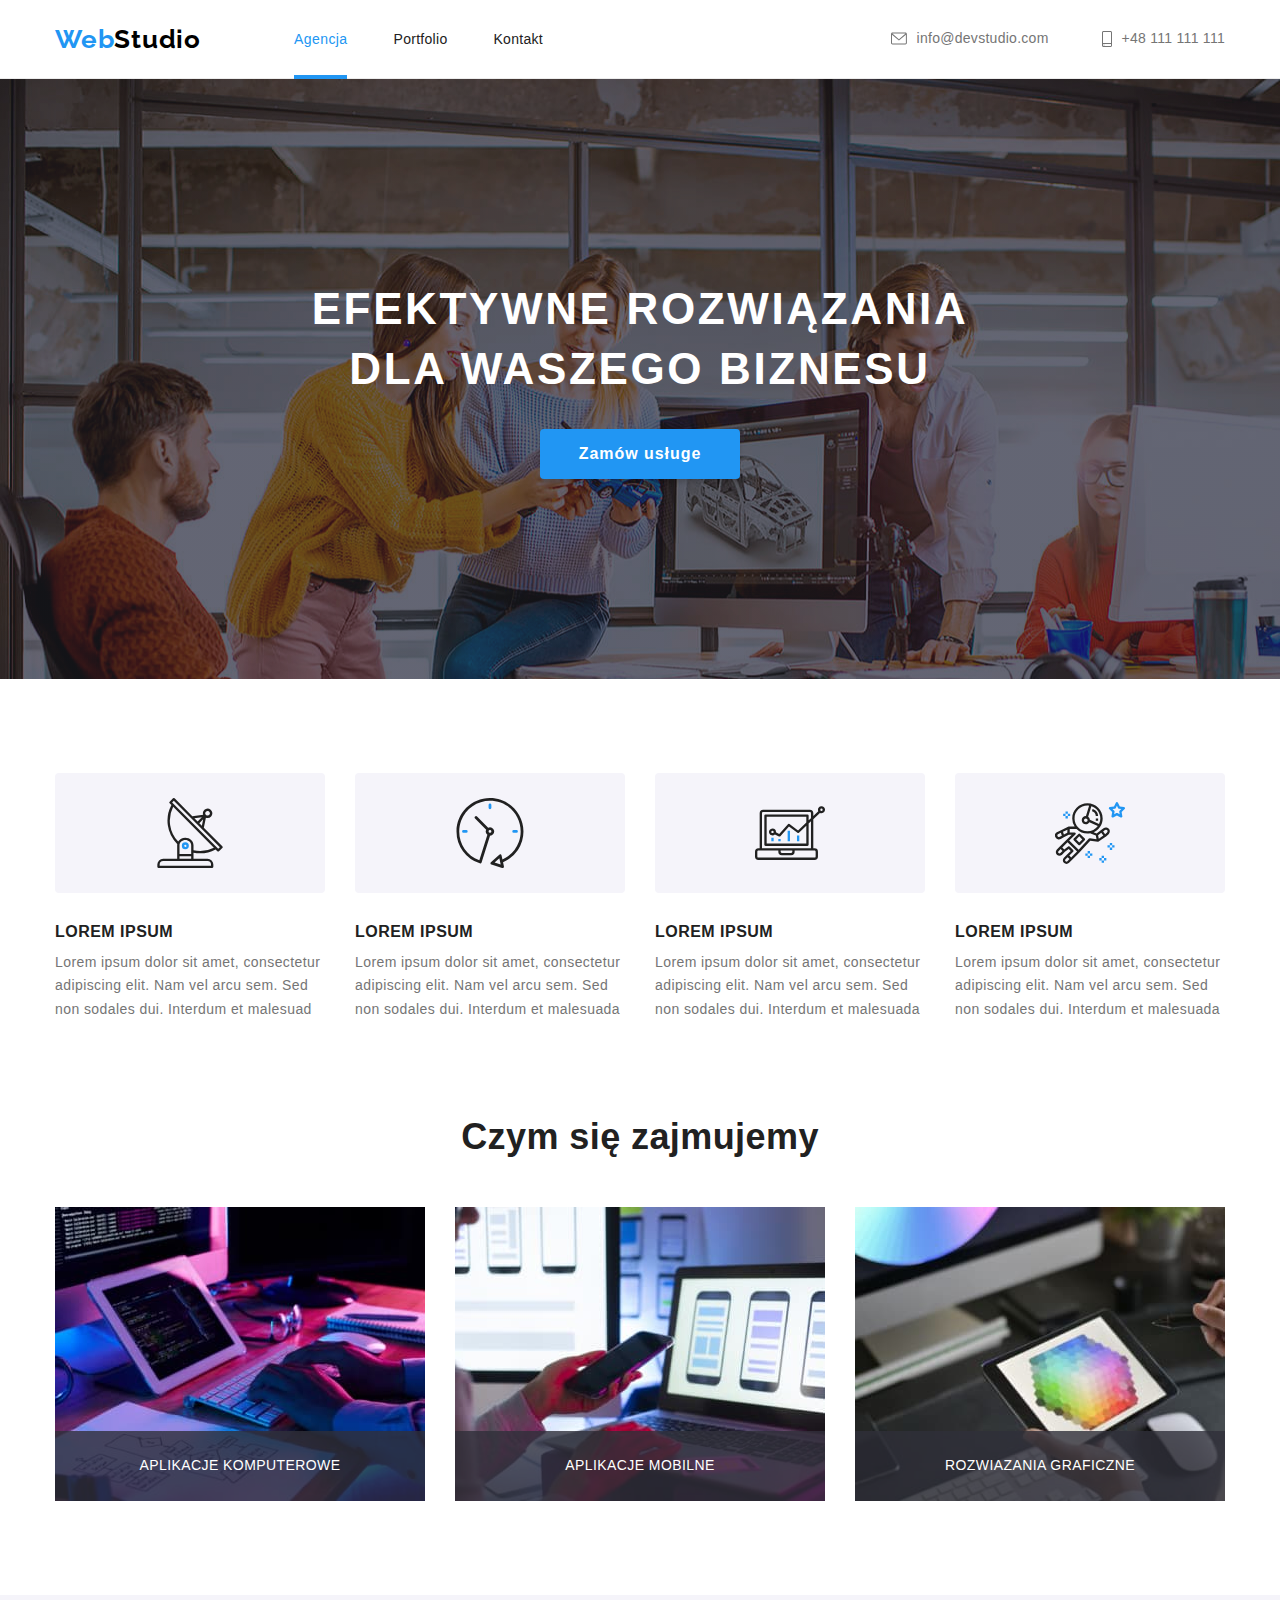
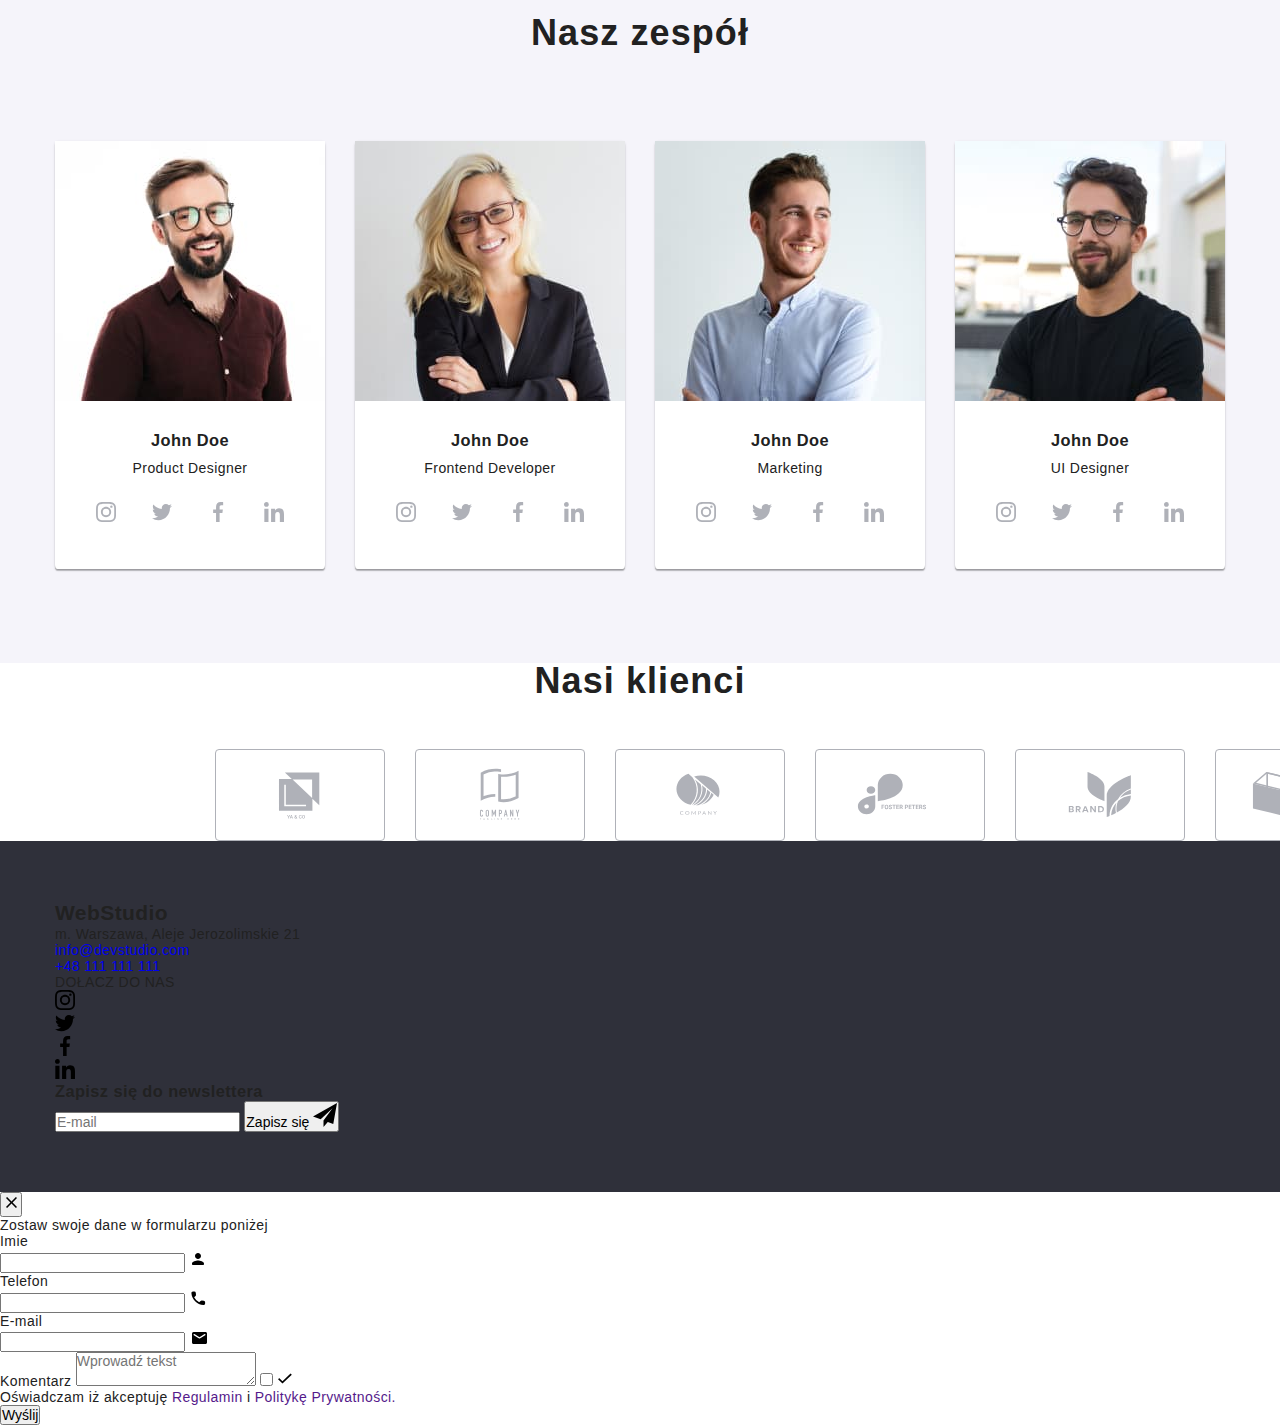
==== commit a12970e5: "change" ====
--- a/index.html
+++ b/index.html
@@ -130,7 +130,7 @@
           </ul>
         </div>
 
-          <div class="about">
+          <div class=" container about">
             <h2 class="about__title">Czym się zajmujemy</h2>
             <ul class="about__list">
               <li class="about__wrapper">
@@ -358,29 +358,29 @@
       </section>
     </main>
 
-    <footer class="footer-main">
-      <div class="container">
+    <footer>
+      <div class="container footer-main">
 
 
 
         <div class="footer-main__contact">
           <div>
-            <h2 class="footer-logo">
-              <span class="logo">Web</span><span class="logo2">Studio</span>
+            <h2 class="footer-main__wrapper">
+              <span class="footer-main__logo">Web</span><span class="footer-main__logo2">Studio</span>
             </h2>
 
-            <address class="adres-description">
+            <address class="footer-main__address">
               m. Warszawa, Aleje Jerozolimskie 21
             </address>
-            <ul class="footer-contact">
+            <ul class="footer-main__contact">
               <li>
-                <a class="header-contact" href="mailto:info@devstudio.com"
+                <a class="footer-main__info" href="mailto:info@devstudio.com"
                   >info@devstudio.com</a
                 >
               </li>
 
               <li>
-                <a class="header-contact" href="tel:+48111111111"
+                <a class="footer-main__info" href="tel:+48111111111"
                   >+48 111 111 111</a
                 >
               </li>
@@ -389,25 +389,25 @@
 
 
 
-          <div class="footer-main__social">
-            <p class="footer-social-description">DOŁACZ DO NAS</p>
-            <ul class="footer-social-item">
-              <li class="footer-social-link">
+          <div class="footer-main__social social">
+            <p class="social__description">DOŁACZ DO NAS</p>
+            <ul class="socia__list">
+              <li class="social__link">
                 <svg width="20px" height="20px">
                   <use href="./images/icons.svg#icon-instagram-2-2"></use>
                 </svg>
               </li>
-              <li class="footer-social-link">
+              <li class="social__link">
                 <svg width="20px" height="20px">
                   <use href="./images/icons.svg#icon-twitter-1-2"></use>
                 </svg>
               </li>
-              <li class="footer-social-link">
+              <li class="social__link">
                 <svg width="20px" height="20px">
                   <use href="./images/icons.svg#icon-facebook-1-2"></use>
                 </svg>
               </li>
-              <li class="footer-social-link">
+              <li class="social__link">
                 <svg width="20px" height="20px">
                   <use href="./images/icons.svg#icon-linkedin-1-2"></use>
                 </svg>
@@ -416,7 +416,7 @@
           </div>
      
      
-<div class="footer-main__newsletter">
+<div class="footer-main__newsletter newsletter">
   <form>
     <label>
       <h3 class="footer-title">Zapisz się do newslettera</h3>
--- a/css/main.min.css
+++ b/css/main.min.css
@@ -1 +1 @@
-.header-main{border-bottom:1px solid #ececec}.header-main__wrapper{display:-webkit-box;display:-ms-flexbox;display:flex;-webkit-box-align:center;-ms-flex-align:center;align-items:center}.header-main__logo{color:#2196f3;font-family:Raleway;font-weight:700;font-size:26px;line-height:1.2;letter-spacing:.03em}.header-main__logo--highlight{color:#000}.header-main__nav{display:-webkit-box;display:-ms-flexbox;display:flex;-webkit-column-gap:46px;-moz-column-gap:46px;column-gap:46px;padding:31px 0}.header-main__link{color:#212121;font-weight:500;font-size:14px;line-height:1.1;letter-spacing:.02em;-webkit-transition:color 250ms cubic-bezier(0.4, 0, 0.2, 1);transition:color 250ms cubic-bezier(0.4, 0, 0.2, 1)}.header-main__link--current{color:#2196f3}.header-main__link:hover,.header-main__link:focus{color:#2196f3}.header-main__underscore{position:relative;background:#2196f3;top:28px;border-radius:2px}.header-main__underscore::after{content:"";display:block;position:absolute;width:53px;height:4px;background-color:#2196f3}.header-main__underscore--portfolio{position:relative;background:#2196f3;top:20px;border-radius:2px}.header-main__underscore--portfolio::after{content:"";display:block;position:absolute;width:58px;height:4px;background-color:#2196f3}.header-main__contact{display:-webkit-box;display:-ms-flexbox;display:flex;margin-left:auto;gap:50px}.header-main__list{width:161px;height:16px}.header-main__item{color:#757575;font-size:14px;line-height:1.1;font-weight:500;letter-spacing:.02em;display:-webkit-box;display:-ms-flexbox;display:flex;-webkit-box-align:center;-ms-flex-align:center;align-items:center;-webkit-transition:color 250ms cubic-bezier(0.4, 0, 0.2, 1);transition:color 250ms cubic-bezier(0.4, 0, 0.2, 1)}.header-main__item:hover,.header-main__item:focus{color:#2196f3}.header-main__icon{fill:currentColor;margin-right:10px}.header-main__list--tel{height:16px}.menu{background:#2f303a;text-align:center;padding:200px 0;max-width:1600px;margin:0;background-image:-webkit-gradient(linear, left top, left bottom, from(rgba(47, 48, 58, 0.4)), to(rgba(47, 48, 58, 0.4))),url(../images/photo-background.jpg);background-image:linear-gradient(rgba(47, 48, 58, 0.4), rgba(47, 48, 58, 0.4)),url(../images/photo-background.jpg)}.menu__text{color:#fff;font-weight:900;font-size:44px;line-height:1.36;text-align:center;letter-spacing:.06em;text-transform:uppercase;margin:0 auto;margin-bottom:30px}.menu__button{background-color:#2196f3;color:#fff;font-weight:700;font-size:16px;line-height:1.88;cursor:pointer;letter-spacing:.06em;text-align:center;border:none;border-radius:4px;-webkit-box-shadow:0px 4px 4px rgba(0,0,0,.15);box-shadow:0px 4px 4px rgba(0,0,0,.15);width:200px;height:50px;-webkit-transition:background-color 250ms cubic-bezier(0.4, 0, 0.2, 1),color 250ms cubic-bezier(0.4, 0, 0.2, 1);transition:background-color 250ms cubic-bezier(0.4, 0, 0.2, 1),color 250ms cubic-bezier(0.4, 0, 0.2, 1)}.menu__button:hover,.menu__button:focus{background-color:#f5f4fa;color:#212121}body{font-family:"Roboto",sans-serif;background:#fff;color:#212121;font-size:14px;letter-spacing:.03em}img{display:block;max-width:100%;height:auto}ul,ol{list-style:none;padding-left:0;margin:0}.section{padding-top:94px;padding-bottom:94px}.container{width:1200px;margin:0 auto;padding:0 15px}address{font-style:normal}a{text-decoration:none}nav{margin-left:93px}footer{background:#2f303a;padding:60px 0}.work{padding-top:0}.advantage-list{list-style:none;display:-webkit-box;display:-ms-flexbox;display:flex;gap:30px;-webkit-box-pack:center;-ms-flex-pack:center;justify-content:center;margin-top:94px}.advantage-list__icon{width:270px;height:120px;background-color:#f5f4fa;border-radius:4px;display:-webkit-box;display:-ms-flexbox;display:flex;-webkit-box-align:center;-ms-flex-align:center;align-items:center;-webkit-box-pack:center;-ms-flex-pack:center;justify-content:center;margin-bottom:30px}.advantage-list__title{color:#212121;font-weight:700;font-size:16px;letter-spacing:.03em;line-height:1.1;margin-top:0;margin-bottom:10px}.advantage-list__text{color:#757575;font-size:14px;letter-spacing:.03em;line-height:1.7;margin-top:0;margin-bottom:0}.about__title{text-align:center;color:#212121;font-weight:700;font-size:36px;margin-top:94px;margin-bottom:50px}.about__list{list-style:none;display:-webkit-box;display:-ms-flexbox;display:flex;-ms-flex-pack:distribute;justify-content:space-around;gap:30px;margin:0 auto;padding:0}.about__wrapper{position:relative}.about__photo{display:block}.about__subtitle{position:absolute;top:224px;margin:0;font-size:14px;line-height:1.14;text-align:center;letter-spacing:.03em;text-transform:uppercase;color:#fff;width:100%;padding-top:27px;height:70px;background-color:rgba(47,48,58,.8)}.our-team{background-color:#f5f4fa;-webkit-box-align:center;-ms-flex-align:center;align-items:center;margin-top:94px}.our-team__title{color:#212121;font-size:36px;font-weight:700;text-align:center;line-height:1;letter-spacing:.03em;padding-top:20px}.our-team__list{list-style:none;display:-webkit-box;display:-ms-flexbox;display:flex;gap:30px;-webkit-box-pack:center;-ms-flex-pack:center;justify-content:center}.our-team__wrap{text-align:center;background-color:#fff;height:428px;width:270px;border-radius:0 0 4 4;-webkit-box-shadow:0px 1px 3px rgba(0,0,0,.12),0px 1px 1px rgba(0,0,0,.14),0px 2px 1px rgba(0,0,0,.2);box-shadow:0px 1px 3px rgba(0,0,0,.12),0px 1px 1px rgba(0,0,0,.14),0px 2px 1px rgba(0,0,0,.2);border-radius:1%;margin-top:90px;margin-bottom:94px}.our-team__subtitle{margin-top:30px;margin-bottom:10px}.our-team__icon{display:-webkit-box;display:-ms-flexbox;display:flex;-webkit-box-pack:center;-ms-flex-pack:center;justify-content:center;-webkit-box-align:center;-ms-flex-align:center;align-items:center;gap:15px;margin:30px;fill:#afb1b8;margin-top:16px}.our-team__social{width:44px;height:44px;margin-bottom:10px;padding:10px;cursor:pointer}.our-team__social:hover{background-color:#2196f3;fill:#fff;border-radius:50px;-webkit-transition-duration:250ms;transition-duration:250ms;-webkit-transition-timing-function:cubic-bezier(0.4, 0, 0.2, 1);transition-timing-function:cubic-bezier(0.4, 0, 0.2, 1)}/*# sourceMappingURL=main.min.css.map */+.header-main{border-bottom:1px solid #ececec}.header-main__wrapper{display:-webkit-box;display:-ms-flexbox;display:flex;-webkit-box-align:center;-ms-flex-align:center;align-items:center}.header-main__logo{color:#2196f3;font-family:Raleway;font-weight:700;font-size:26px;line-height:1.2;letter-spacing:.03em}.header-main__logo--highlight{color:#000}.header-main__nav{display:-webkit-box;display:-ms-flexbox;display:flex;-webkit-column-gap:46px;-moz-column-gap:46px;column-gap:46px;padding:31px 0}.header-main__link{color:#212121;font-weight:500;font-size:14px;line-height:1.1;letter-spacing:.02em;-webkit-transition:color 250ms cubic-bezier(0.4, 0, 0.2, 1);transition:color 250ms cubic-bezier(0.4, 0, 0.2, 1)}.header-main__link--current{color:#2196f3}.header-main__link:hover,.header-main__link:focus{color:#2196f3}.header-main__underscore{position:relative;background:#2196f3;top:28px;border-radius:2px}.header-main__underscore::after{content:"";display:block;position:absolute;width:53px;height:4px;background-color:#2196f3}.header-main__underscore--portfolio{position:relative;background:#2196f3;top:20px;border-radius:2px}.header-main__underscore--portfolio::after{content:"";display:block;position:absolute;width:58px;height:4px;background-color:#2196f3}.header-main__contact{display:-webkit-box;display:-ms-flexbox;display:flex;margin-left:auto;gap:50px}.header-main__list{width:161px;height:16px}.header-main__item{color:#757575;font-size:14px;line-height:1.1;font-weight:500;letter-spacing:.02em;display:-webkit-box;display:-ms-flexbox;display:flex;-webkit-box-align:center;-ms-flex-align:center;align-items:center;-webkit-transition:color 250ms cubic-bezier(0.4, 0, 0.2, 1);transition:color 250ms cubic-bezier(0.4, 0, 0.2, 1)}.header-main__item:hover,.header-main__item:focus{color:#2196f3}.header-main__icon{fill:currentColor;margin-right:10px}.header-main__list--tel{height:16px}.menu{background:#2f303a;text-align:center;padding:200px 0;max-width:1600px;margin:0;background-image:-webkit-gradient(linear, left top, left bottom, from(rgba(47, 48, 58, 0.4)), to(rgba(47, 48, 58, 0.4))),url(../images/photo-background.jpg);background-image:linear-gradient(rgba(47, 48, 58, 0.4), rgba(47, 48, 58, 0.4)),url(../images/photo-background.jpg)}.menu__text{color:#fff;font-weight:900;font-size:44px;line-height:1.36;text-align:center;letter-spacing:.06em;text-transform:uppercase;margin:0 auto;margin-bottom:30px}.menu__button{background-color:#2196f3;color:#fff;font-weight:700;font-size:16px;line-height:1.88;cursor:pointer;letter-spacing:.06em;text-align:center;border:none;border-radius:4px;-webkit-box-shadow:0px 4px 4px rgba(0,0,0,.15);box-shadow:0px 4px 4px rgba(0,0,0,.15);width:200px;height:50px;-webkit-transition:background-color 250ms cubic-bezier(0.4, 0, 0.2, 1),color 250ms cubic-bezier(0.4, 0, 0.2, 1);transition:background-color 250ms cubic-bezier(0.4, 0, 0.2, 1),color 250ms cubic-bezier(0.4, 0, 0.2, 1)}.menu__button:hover,.menu__button:focus{background-color:#f5f4fa;color:#212121}*{margin:0;padding:0}body{font-family:"Roboto",sans-serif;background:#fff;color:#212121;font-size:14px;letter-spacing:.03em}img{display:block;max-width:100%;height:auto}ul,ol{list-style:none;padding-left:0;margin:0}.section{padding-top:94px;padding-bottom:94px}.container{width:1200px;margin:0 auto;padding:0 15px}address{font-style:normal}a{text-decoration:none}nav{margin-left:93px}footer{background:#2f303a;padding:60px 0}.work{padding-top:0}.advantage-list{list-style:none;display:-webkit-box;display:-ms-flexbox;display:flex;gap:30px;-webkit-box-pack:center;-ms-flex-pack:center;justify-content:center;margin-top:94px}.advantage-list__icon{width:270px;height:120px;background-color:#f5f4fa;border-radius:4px;display:-webkit-box;display:-ms-flexbox;display:flex;-webkit-box-align:center;-ms-flex-align:center;align-items:center;-webkit-box-pack:center;-ms-flex-pack:center;justify-content:center;margin-bottom:30px}.advantage-list__title{color:#212121;font-weight:700;font-size:16px;letter-spacing:.03em;line-height:1.1;margin-top:0;margin-bottom:10px}.advantage-list__text{color:#757575;font-size:14px;letter-spacing:.03em;line-height:1.7;margin-top:0;margin-bottom:0}.about__title{text-align:center;color:#212121;font-weight:700;font-size:36px;margin-top:94px;margin-bottom:50px}.about__list{list-style:none;display:-webkit-box;display:-ms-flexbox;display:flex;-ms-flex-pack:distribute;justify-content:space-around;gap:30px;margin:0 auto;padding:0}.about__wrapper{position:relative}.about__photo{display:block}.about__subtitle{position:absolute;top:224px;margin:0;font-size:14px;line-height:1.14;text-align:center;letter-spacing:.03em;text-transform:uppercase;color:#fff;width:100%;padding-top:27px;height:70px;background-color:rgba(47,48,58,.8)}.our-team{background-color:#f5f4fa;-webkit-box-align:center;-ms-flex-align:center;align-items:center;margin-top:94px}.our-team__title{color:#212121;font-size:36px;font-weight:700;text-align:center;line-height:1;letter-spacing:.03em;padding-top:20px}.our-team__list{list-style:none;display:-webkit-box;display:-ms-flexbox;display:flex;gap:30px;-webkit-box-pack:center;-ms-flex-pack:center;justify-content:center}.our-team__wrap{text-align:center;background-color:#fff;height:428px;width:270px;border-radius:0 0 4 4;-webkit-box-shadow:0px 1px 3px rgba(0,0,0,.12),0px 1px 1px rgba(0,0,0,.14),0px 2px 1px rgba(0,0,0,.2);box-shadow:0px 1px 3px rgba(0,0,0,.12),0px 1px 1px rgba(0,0,0,.14),0px 2px 1px rgba(0,0,0,.2);border-radius:1%;margin-top:90px;margin-bottom:94px}.our-team__subtitle{margin-top:30px;margin-bottom:10px}.our-team__icon{display:-webkit-box;display:-ms-flexbox;display:flex;-webkit-box-pack:center;-ms-flex-pack:center;justify-content:center;-webkit-box-align:center;-ms-flex-align:center;align-items:center;gap:15px;margin:30px;fill:#afb1b8;margin-top:16px}.our-team__social{width:44px;height:44px;margin-bottom:10px;padding:10px;cursor:pointer}.our-team__social:hover{background-color:#2196f3;fill:#fff;border-radius:50px;-webkit-transition-duration:250ms;transition-duration:250ms;-webkit-transition-timing-function:cubic-bezier(0.4, 0, 0.2, 1);transition-timing-function:cubic-bezier(0.4, 0, 0.2, 1)}.clients__title{color:#212121;font-size:36px;font-weight:700;text-align:center;line-height:1;letter-spacing:.03em;margin-bottom:50px}.clients__logo{list-style:none;display:-webkit-box;display:-ms-flexbox;display:flex;gap:30px;padding:0px 215px 0px 215px}.clients__icon{width:170px;height:92px;border:1px solid currentColor;color:#afb1b8;fill:currentColor;border-radius:4px;display:-webkit-box;display:-ms-flexbox;display:flex;-webkit-box-pack:center;-ms-flex-pack:center;justify-content:center;-webkit-box-align:center;-ms-flex-align:center;align-items:center}.clients__icon:hover{border-color:#2196f3;fill:#2196f3;cursor:pointer;-webkit-transition-duration:250ms;transition-duration:250ms;-webkit-transition-timing-function:cubic-bezier(0.4, 0, 0.2, 1);transition-timing-function:cubic-bezier(0.4, 0, 0.2, 1)}/*# sourceMappingURL=main.min.css.map */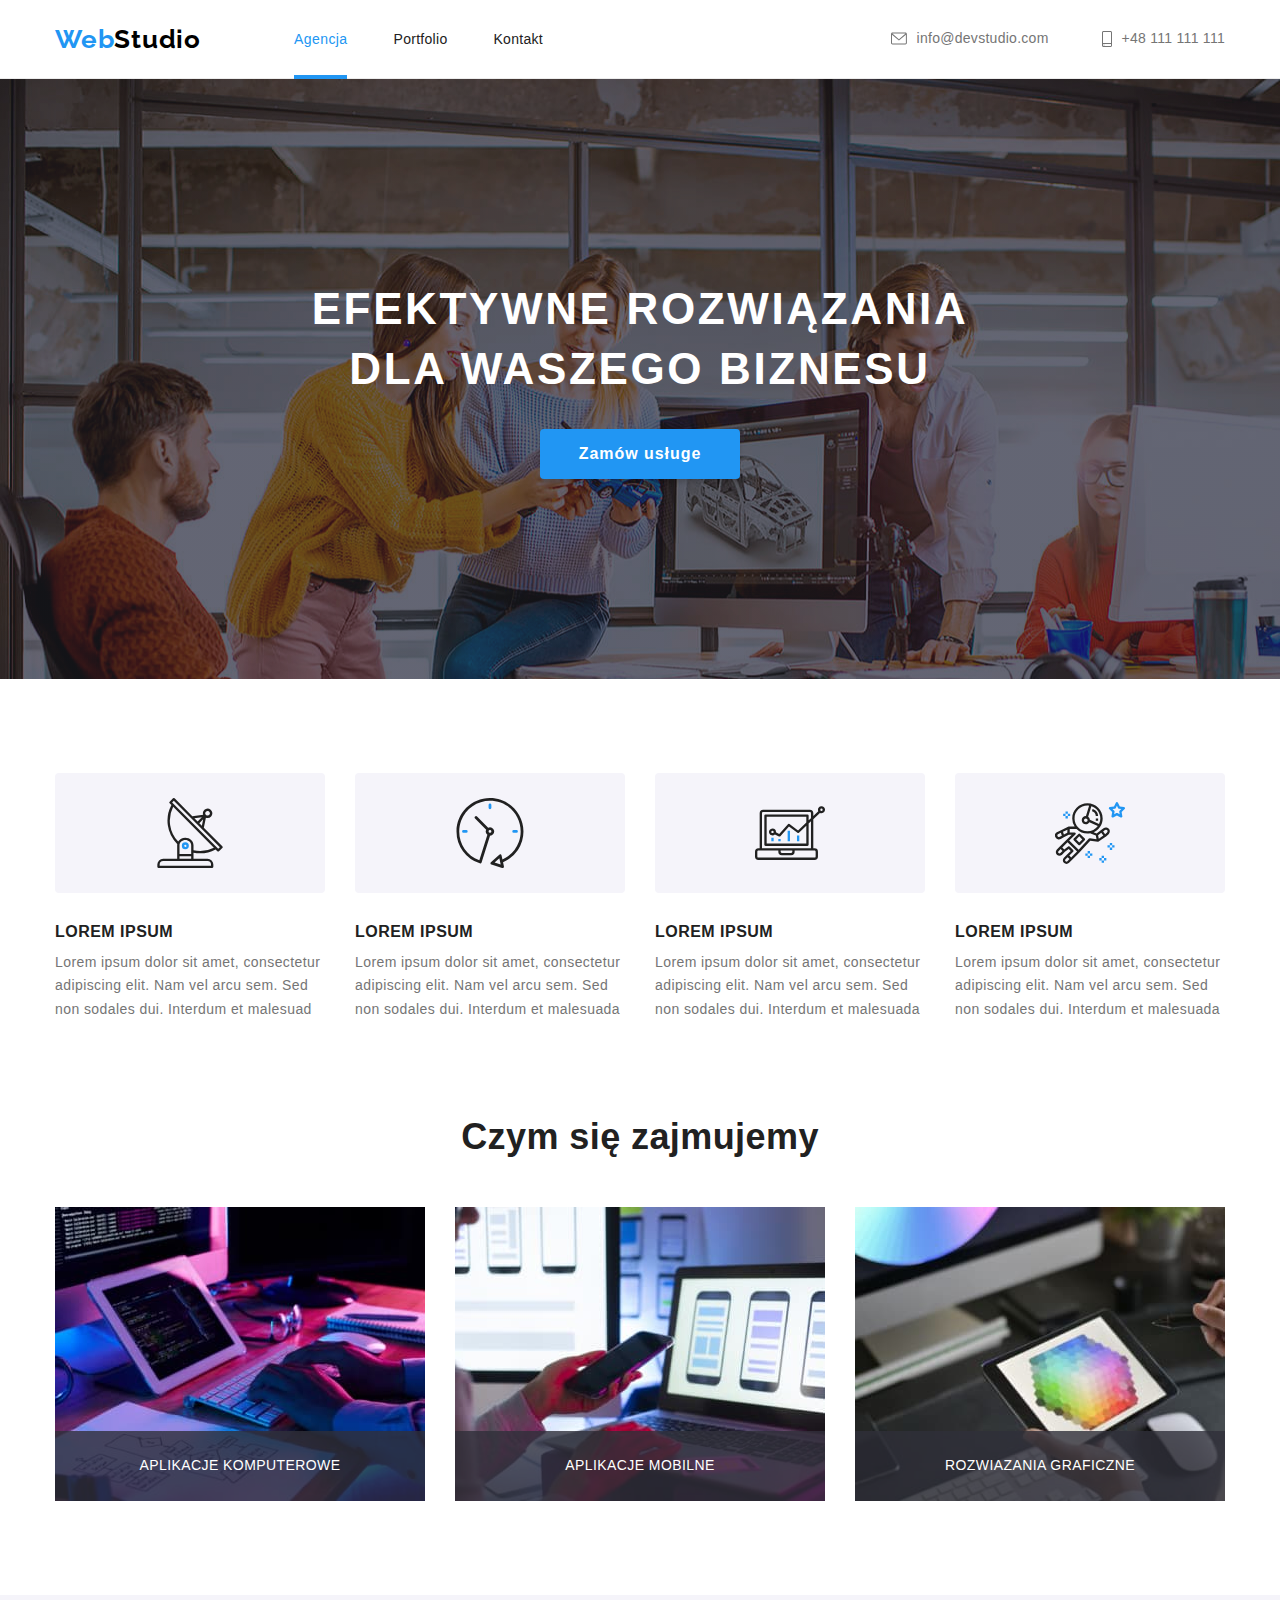
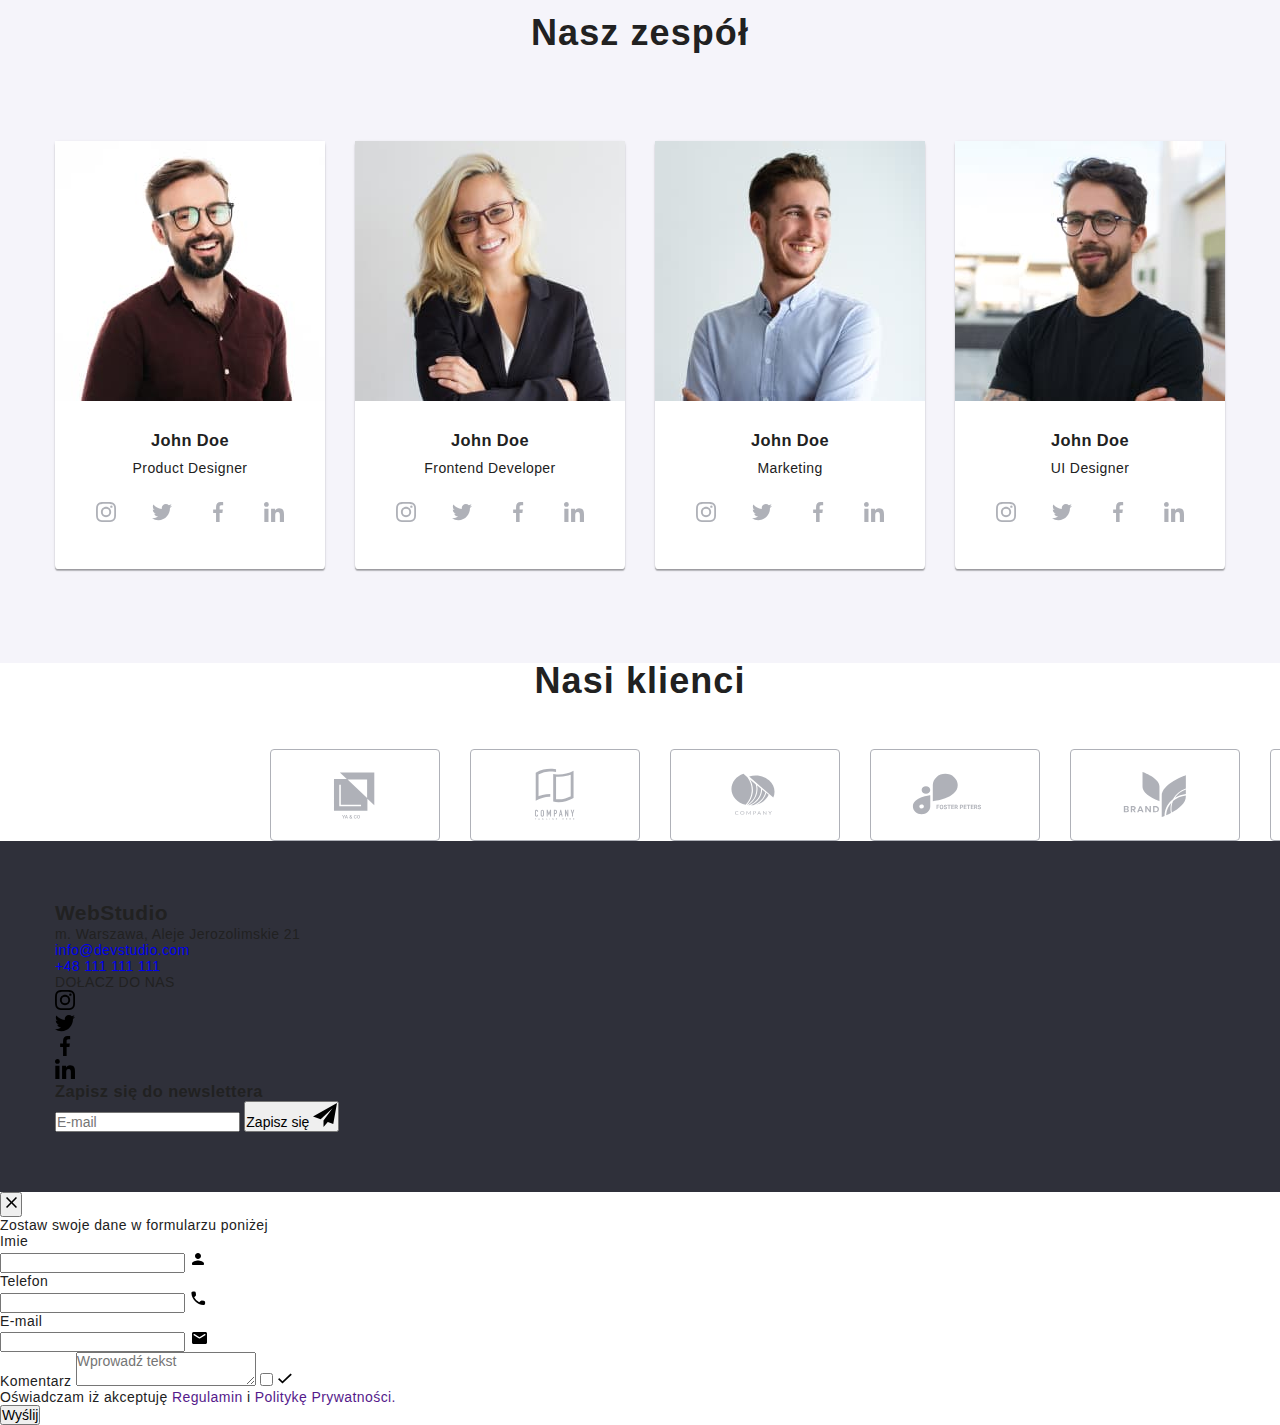
==== commit 7846eb55: "next change" ====
--- a/index.html
+++ b/index.html
@@ -307,8 +307,8 @@
           </ul>
         </div>
       </section>
-      <section>
-        <div class="clients">
+      <section class="container">
+        <div class="clients ">
           <h2 class="clients__title">Nasi klienci</h2>
           <ul class="clients__logo">
             <li>
@@ -358,8 +358,8 @@
       </section>
     </main>
 
-    <footer>
-      <div class="container footer-main">
+    <footer class="footer-main">
+      <div class="container ">
 
 
 
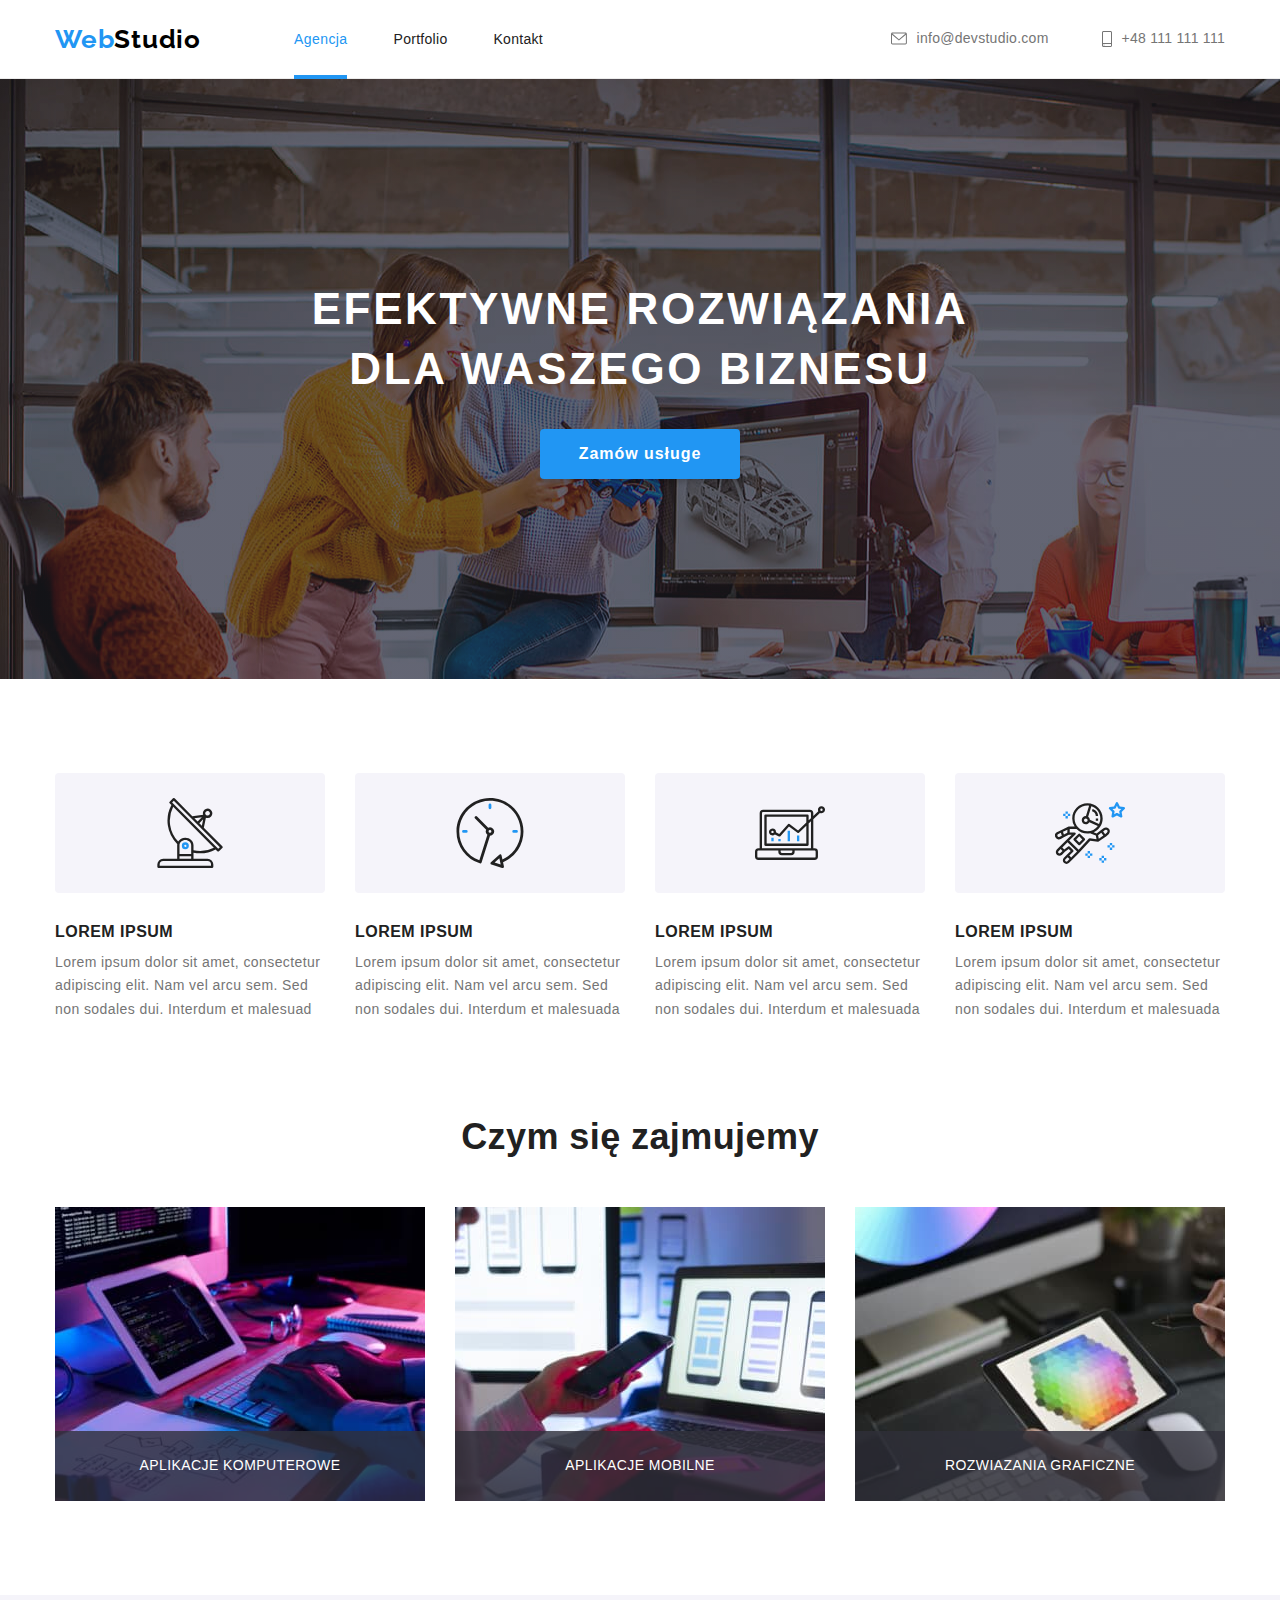
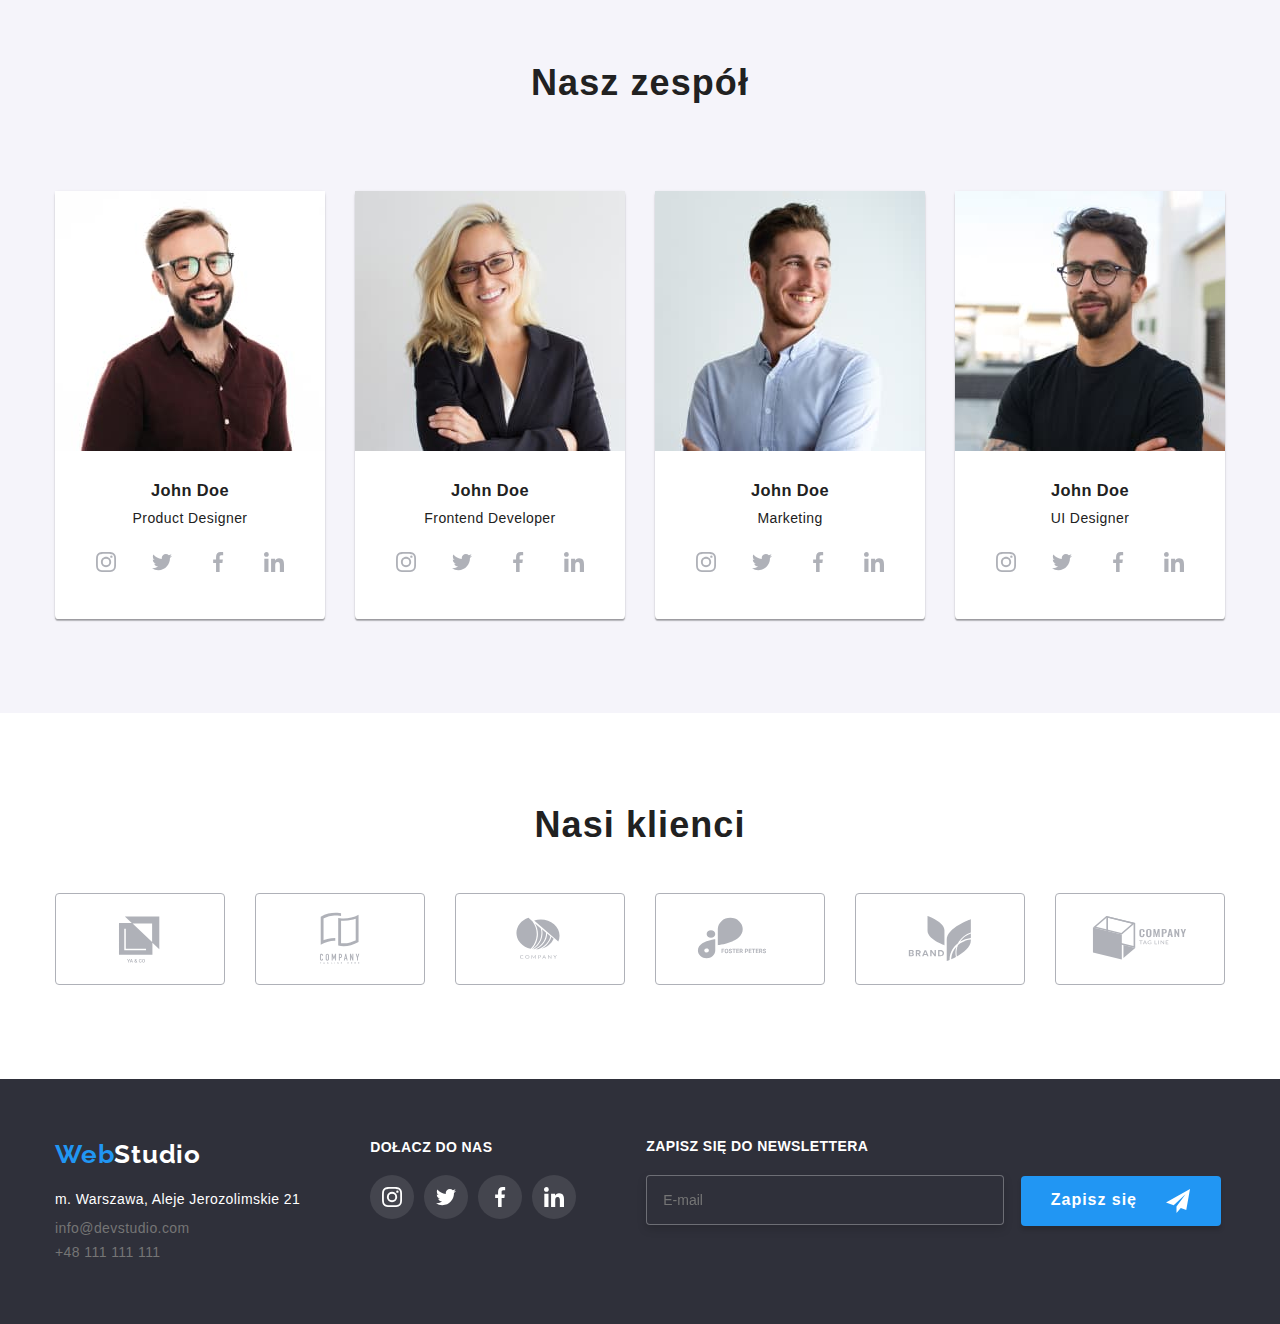
==== commit ea18e280: "fixed" ====
--- a/index.html
+++ b/index.html
@@ -363,24 +363,24 @@
 
 
 
-        <div class="footer-main__contact">
-          <div>
-            <h2 class="footer-main__wrapper">
-              <span class="footer-main__logo">Web</span><span class="footer-main__logo2">Studio</span>
+        <div class="footer-main__blocks blocks">
+          <div class="blocks__contact">
+            <h2 class="blocks__title">
+              <span class="blocks__logo">Web</span><span class="blocks__logo2">Studio</span>
             </h2>
 
-            <address class="footer-main__address">
+            <address class="blocks__address">
               m. Warszawa, Aleje Jerozolimskie 21
             </address>
-            <ul class="footer-main__contact">
+            <ul class="blocks__info">
               <li>
-                <a class="footer-main__info" href="mailto:info@devstudio.com"
+                <a class="blocks__contact" href="mailto:info@devstudio.com"
                   >info@devstudio.com</a
                 >
               </li>
 
               <li>
-                <a class="footer-main__info" href="tel:+48111111111"
+                <a class="blocks__contact" href="tel:+48111111111"
                   >+48 111 111 111</a
                 >
               </li>
@@ -391,7 +391,7 @@
 
           <div class="footer-main__social social">
             <p class="social__description">DOŁACZ DO NAS</p>
-            <ul class="socia__list">
+            <ul class="social__list">
               <li class="social__link">
                 <svg width="20px" height="20px">
                   <use href="./images/icons.svg#icon-instagram-2-2"></use>
@@ -416,15 +416,15 @@
           </div>
      
      
-<div class="footer-main__newsletter newsletter">
+<div class="newsletter">
   <form>
     <label>
-      <h3 class="footer-title">Zapisz się do newslettera</h3>
-      <input class="footer-input" type="text" name="username" placeholder="E-mail" required/>
+      <h3 class="newsletter__title">Zapisz się do newslettera</h3>
+      <input class="newsletter__input" type="text" name="username" placeholder="E-mail" required/>
 
     </label>
-    <button class="button-footer" type="submit" >Zapisz się
-      <svg class="button-icon-send" width="24" height="24">
+    <button class="newsletter__button" type="submit" >Zapisz się
+      <svg class="newsletter__send" width="24" height="24">
         <use href="./images/icons.svg#icon-icon-send"></use>
       </svg>
     </button>
@@ -445,58 +445,58 @@
     </footer>
     <div class="backdrop is-hidden" data-modal>
       <div class="modal">
-        <button class="button-modal" data-modal-close>
+        <button class="modal__button" data-modal-close>
           <svg width="18" height="18">
             <use href="./images/icons.svg#icon-close-black-18dp-2-1-2"></use>
           </svg>
         </button>
 
-        <form class="form-window">
-          <p class="form-title">Zostaw swoje dane w formularzu poniżej</p>
-          <label class="form-subtitle">Imie
-            <div class="input-style">
-              <input class="window-style" type="text" name="name" required />
-              <svg class="window-icon-style" width="18" height="18">
+        <form class="form">
+          <p class="form__title">Zostaw swoje dane w formularzu poniżej</p>
+          <label class="form__subtitle">Imie
+            <div class="form__style">
+              <input class="form__input" type="text" name="name" required />
+              <svg class="form__icon" width="18" height="18">
                 <use href="./images/icons.svg#icon-person-black-18dp-1"></use>
               </svg>
             </div>
           </label>
 
-          <label class="form-subtitle">Telefon
-            <div class="input-style">
-              <input class="window-style" type="tel" name="phone" required />
-              <svg class="window-icon-style" width="19" height="19">
+          <label class="form__subtitle">Telefon
+            <div class="form__style">
+              <input class="form__input" type="tel" name="phone" required />
+              <svg class="form__icon" width="19" height="19">
                 <use href="./images/icons.svg#icon-phone-black-18dp-1"></use>
               </svg>
             </div>
           </label>
 
 
-          <label class="form-subtitle">E-mail
-            <div class="input-style">
-              <input class="window-style" type="e-mail" name="e-mail" required />
-              <svg class="window-icon-style" width="21" height="18">
+          <label class="form__subtitle">E-mail
+            <div class="form__style">
+              <input class="form__input" type="e-mail" name="e-mail" required />
+              <svg class="form__icon" width="21" height="18">
                 <use href="./images/icons.svg#icon-email-black-18dp-1"></use>
               </svg>
             </div>
           </label>
 
-          <label class="form-subtitle">Komentarz
-            <textarea class="window-style comment" name="feedback rows=5" placeholder="Wprowadź tekst" required></textarea>
+          <label class="form__subtitle">Komentarz
+            <textarea class="form__comment" name="feedback rows=5" placeholder="Wprowadź tekst" required></textarea>
           </label>
-<label for="statute" class="checkbox-window">
-<input type="checkbox" class="checkbox-input" name="statute_acceptance" value="statute" id="statute" required/>
-
-<span class="checkbox-icon">
-  <svg class="checkbox-pic" width="16" height="15">
+<label for="statute" class="checkbox">
+<input type="checkbox" class="checkbox__input" name="statute_acceptance" value="statute" id="statute" required/>
+
+<span class="checkbox__icon">
+  <svg class="checkbox__picture" width="16" height="15">
     <use href="./images/icons.svg#icon-Vector"></use>
   </svg>
 </span>
 
-<p class="checkbox-agreement">Oświadczam iż akceptuję <a href="" class="underline-link">Regulamin</a> i 
-  <a href="" class="underline-link" >Politykę Prywatności.</a></p>
+<p class="checkbox__agreement">Oświadczam iż akceptuję <a href="" class="checkbox__underline">Regulamin</a> i 
+  <a href="" class="checkbox__underline" >Politykę Prywatności.</a></p>
 </label>
-<div class="button-position"><button class="modal-window-button" type="submit" >Wyślij</button></div>
+<div class="checkbox__position"><button class="checkbox__button" type="submit" >Wyślij</button></div>
           
 
 
--- a/css/main.min.css
+++ b/css/main.min.css
@@ -1 +1 @@
-.header-main{border-bottom:1px solid #ececec}.header-main__wrapper{display:-webkit-box;display:-ms-flexbox;display:flex;-webkit-box-align:center;-ms-flex-align:center;align-items:center}.header-main__logo{color:#2196f3;font-family:Raleway;font-weight:700;font-size:26px;line-height:1.2;letter-spacing:.03em}.header-main__logo--highlight{color:#000}.header-main__nav{display:-webkit-box;display:-ms-flexbox;display:flex;-webkit-column-gap:46px;-moz-column-gap:46px;column-gap:46px;padding:31px 0}.header-main__link{color:#212121;font-weight:500;font-size:14px;line-height:1.1;letter-spacing:.02em;-webkit-transition:color 250ms cubic-bezier(0.4, 0, 0.2, 1);transition:color 250ms cubic-bezier(0.4, 0, 0.2, 1)}.header-main__link--current{color:#2196f3}.header-main__link:hover,.header-main__link:focus{color:#2196f3}.header-main__underscore{position:relative;background:#2196f3;top:28px;border-radius:2px}.header-main__underscore::after{content:"";display:block;position:absolute;width:53px;height:4px;background-color:#2196f3}.header-main__underscore--portfolio{position:relative;background:#2196f3;top:20px;border-radius:2px}.header-main__underscore--portfolio::after{content:"";display:block;position:absolute;width:58px;height:4px;background-color:#2196f3}.header-main__contact{display:-webkit-box;display:-ms-flexbox;display:flex;margin-left:auto;gap:50px}.header-main__list{width:161px;height:16px}.header-main__item{color:#757575;font-size:14px;line-height:1.1;font-weight:500;letter-spacing:.02em;display:-webkit-box;display:-ms-flexbox;display:flex;-webkit-box-align:center;-ms-flex-align:center;align-items:center;-webkit-transition:color 250ms cubic-bezier(0.4, 0, 0.2, 1);transition:color 250ms cubic-bezier(0.4, 0, 0.2, 1)}.header-main__item:hover,.header-main__item:focus{color:#2196f3}.header-main__icon{fill:currentColor;margin-right:10px}.header-main__list--tel{height:16px}.menu{background:#2f303a;text-align:center;padding:200px 0;max-width:1600px;margin:0;background-image:-webkit-gradient(linear, left top, left bottom, from(rgba(47, 48, 58, 0.4)), to(rgba(47, 48, 58, 0.4))),url(../images/photo-background.jpg);background-image:linear-gradient(rgba(47, 48, 58, 0.4), rgba(47, 48, 58, 0.4)),url(../images/photo-background.jpg)}.menu__text{color:#fff;font-weight:900;font-size:44px;line-height:1.36;text-align:center;letter-spacing:.06em;text-transform:uppercase;margin:0 auto;margin-bottom:30px}.menu__button{background-color:#2196f3;color:#fff;font-weight:700;font-size:16px;line-height:1.88;cursor:pointer;letter-spacing:.06em;text-align:center;border:none;border-radius:4px;-webkit-box-shadow:0px 4px 4px rgba(0,0,0,.15);box-shadow:0px 4px 4px rgba(0,0,0,.15);width:200px;height:50px;-webkit-transition:background-color 250ms cubic-bezier(0.4, 0, 0.2, 1),color 250ms cubic-bezier(0.4, 0, 0.2, 1);transition:background-color 250ms cubic-bezier(0.4, 0, 0.2, 1),color 250ms cubic-bezier(0.4, 0, 0.2, 1)}.menu__button:hover,.menu__button:focus{background-color:#f5f4fa;color:#212121}*{margin:0;padding:0}body{font-family:"Roboto",sans-serif;background:#fff;color:#212121;font-size:14px;letter-spacing:.03em}img{display:block;max-width:100%;height:auto}ul,ol{list-style:none;padding-left:0;margin:0}.section{padding-top:94px;padding-bottom:94px}.container{width:1200px;margin:0 auto;padding:0 15px}address{font-style:normal}a{text-decoration:none}nav{margin-left:93px}footer{background:#2f303a;padding:60px 0}.work{padding-top:0}.advantage-list{list-style:none;display:-webkit-box;display:-ms-flexbox;display:flex;gap:30px;-webkit-box-pack:center;-ms-flex-pack:center;justify-content:center;margin-top:94px}.advantage-list__icon{width:270px;height:120px;background-color:#f5f4fa;border-radius:4px;display:-webkit-box;display:-ms-flexbox;display:flex;-webkit-box-align:center;-ms-flex-align:center;align-items:center;-webkit-box-pack:center;-ms-flex-pack:center;justify-content:center;margin-bottom:30px}.advantage-list__title{color:#212121;font-weight:700;font-size:16px;letter-spacing:.03em;line-height:1.1;margin-top:0;margin-bottom:10px}.advantage-list__text{color:#757575;font-size:14px;letter-spacing:.03em;line-height:1.7;margin-top:0;margin-bottom:0}.about__title{text-align:center;color:#212121;font-weight:700;font-size:36px;margin-top:94px;margin-bottom:50px}.about__list{list-style:none;display:-webkit-box;display:-ms-flexbox;display:flex;-ms-flex-pack:distribute;justify-content:space-around;gap:30px;margin:0 auto;padding:0}.about__wrapper{position:relative}.about__photo{display:block}.about__subtitle{position:absolute;top:224px;margin:0;font-size:14px;line-height:1.14;text-align:center;letter-spacing:.03em;text-transform:uppercase;color:#fff;width:100%;padding-top:27px;height:70px;background-color:rgba(47,48,58,.8)}.our-team{background-color:#f5f4fa;-webkit-box-align:center;-ms-flex-align:center;align-items:center;margin-top:94px}.our-team__title{color:#212121;font-size:36px;font-weight:700;text-align:center;line-height:1;letter-spacing:.03em;padding-top:20px}.our-team__list{list-style:none;display:-webkit-box;display:-ms-flexbox;display:flex;gap:30px;-webkit-box-pack:center;-ms-flex-pack:center;justify-content:center}.our-team__wrap{text-align:center;background-color:#fff;height:428px;width:270px;border-radius:0 0 4 4;-webkit-box-shadow:0px 1px 3px rgba(0,0,0,.12),0px 1px 1px rgba(0,0,0,.14),0px 2px 1px rgba(0,0,0,.2);box-shadow:0px 1px 3px rgba(0,0,0,.12),0px 1px 1px rgba(0,0,0,.14),0px 2px 1px rgba(0,0,0,.2);border-radius:1%;margin-top:90px;margin-bottom:94px}.our-team__subtitle{margin-top:30px;margin-bottom:10px}.our-team__icon{display:-webkit-box;display:-ms-flexbox;display:flex;-webkit-box-pack:center;-ms-flex-pack:center;justify-content:center;-webkit-box-align:center;-ms-flex-align:center;align-items:center;gap:15px;margin:30px;fill:#afb1b8;margin-top:16px}.our-team__social{width:44px;height:44px;margin-bottom:10px;padding:10px;cursor:pointer}.our-team__social:hover{background-color:#2196f3;fill:#fff;border-radius:50px;-webkit-transition-duration:250ms;transition-duration:250ms;-webkit-transition-timing-function:cubic-bezier(0.4, 0, 0.2, 1);transition-timing-function:cubic-bezier(0.4, 0, 0.2, 1)}.clients__title{color:#212121;font-size:36px;font-weight:700;text-align:center;line-height:1;letter-spacing:.03em;margin-bottom:50px}.clients__logo{list-style:none;display:-webkit-box;display:-ms-flexbox;display:flex;gap:30px;padding:0px 215px 0px 215px}.clients__icon{width:170px;height:92px;border:1px solid currentColor;color:#afb1b8;fill:currentColor;border-radius:4px;display:-webkit-box;display:-ms-flexbox;display:flex;-webkit-box-pack:center;-ms-flex-pack:center;justify-content:center;-webkit-box-align:center;-ms-flex-align:center;align-items:center}.clients__icon:hover{border-color:#2196f3;fill:#2196f3;cursor:pointer;-webkit-transition-duration:250ms;transition-duration:250ms;-webkit-transition-timing-function:cubic-bezier(0.4, 0, 0.2, 1);transition-timing-function:cubic-bezier(0.4, 0, 0.2, 1)}/*# sourceMappingURL=main.min.css.map */+.header-main{border-bottom:1px solid #ececec}.header-main__wrapper{display:-webkit-box;display:-ms-flexbox;display:flex;-webkit-box-align:center;-ms-flex-align:center;align-items:center}.header-main__logo{color:#2196f3;font-family:Raleway;font-weight:700;font-size:26px;line-height:1.2;letter-spacing:.03em}.header-main__logo--highlight{color:#000}.header-main__nav{display:-webkit-box;display:-ms-flexbox;display:flex;-webkit-column-gap:46px;-moz-column-gap:46px;column-gap:46px;padding:31px 0}.header-main__link{color:#212121;font-weight:500;font-size:14px;line-height:1.1;letter-spacing:.02em;-webkit-transition:color 250ms cubic-bezier(0.4, 0, 0.2, 1);transition:color 250ms cubic-bezier(0.4, 0, 0.2, 1)}.header-main__link--current{color:#2196f3}.header-main__link:hover,.header-main__link:focus{color:#2196f3}.header-main__underscore{position:relative;background:#2196f3;top:28px;border-radius:2px}.header-main__underscore::after{content:"";display:block;position:absolute;width:53px;height:4px;background-color:#2196f3}.header-main__underscore--portfolio{position:relative;background:#2196f3;top:20px;border-radius:2px}.header-main__underscore--portfolio::after{content:"";display:block;position:absolute;width:58px;height:4px;background-color:#2196f3}.header-main__contact{display:-webkit-box;display:-ms-flexbox;display:flex;margin-left:auto;gap:50px}.header-main__list{width:161px;height:16px}.header-main__item{color:#757575;font-size:14px;line-height:1.1;font-weight:500;letter-spacing:.02em;display:-webkit-box;display:-ms-flexbox;display:flex;-webkit-box-align:center;-ms-flex-align:center;align-items:center;-webkit-transition:color 250ms cubic-bezier(0.4, 0, 0.2, 1);transition:color 250ms cubic-bezier(0.4, 0, 0.2, 1)}.header-main__item:hover,.header-main__item:focus{color:#2196f3}.header-main__icon{fill:currentColor;margin-right:10px}.header-main__list--tel{height:16px}.menu{background:#2f303a;text-align:center;padding:200px 0;max-width:1600px;margin:0;background-image:-webkit-gradient(linear, left top, left bottom, from(rgba(47, 48, 58, 0.4)), to(rgba(47, 48, 58, 0.4))),url(../images/photo-background.jpg);background-image:linear-gradient(rgba(47, 48, 58, 0.4), rgba(47, 48, 58, 0.4)),url(../images/photo-background.jpg)}.menu__text{color:#fff;font-weight:900;font-size:44px;line-height:1.36;text-align:center;letter-spacing:.06em;text-transform:uppercase;margin:0 auto;margin-bottom:30px}.menu__button{background-color:#2196f3;color:#fff;font-weight:700;font-size:16px;line-height:1.88;cursor:pointer;letter-spacing:.06em;text-align:center;border:none;border-radius:4px;-webkit-box-shadow:0px 4px 4px rgba(0,0,0,.15);box-shadow:0px 4px 4px rgba(0,0,0,.15);width:200px;height:50px;-webkit-transition:background-color 250ms cubic-bezier(0.4, 0, 0.2, 1),color 250ms cubic-bezier(0.4, 0, 0.2, 1);transition:background-color 250ms cubic-bezier(0.4, 0, 0.2, 1),color 250ms cubic-bezier(0.4, 0, 0.2, 1)}.menu__button:hover,.menu__button:focus{background-color:#f5f4fa;color:#212121}.backdrop{position:fixed;top:0;left:0;right:0;bottom:0;background-color:rgba(0,0,0,.2);cursor:not-allowed;display:-webkit-box;display:-ms-flexbox;display:flex;visibility:visible;opacity:1;-webkit-transform:scale(1);transform:scale(1);-webkit-transition-property:visibility,opacity,-webkit-transform;transition-property:visibility,opacity,-webkit-transform;transition-property:visibility,opacity,transform;transition-property:visibility,opacity,transform,-webkit-transform;-webkit-transition-duration:250ms;transition-duration:250ms;-webkit-transition-timing-function:cubic-bezier .4,0,.2,1;transition-timing-function:cubic-bezier .4,0,.2,1}.is-hidden{pointer-events:none;visibility:hidden;opacity:0;-webkit-transform:scale(0);transform:scale(0)}.modal{width:528px;height:581px;background-color:#fff;margin:auto;position:absolute;left:50%;top:50%;-webkit-transform:translate(-50%, -50%);transform:translate(-50%, -50%);border-radius:4px;-webkit-box-shadow:0px 1px 3px rgba(0,0,0,.12),0px 1px 1px rgba(0,0,0,.14),0px 2px 1px rgba(0,0,0,.2);box-shadow:0px 1px 3px rgba(0,0,0,.12),0px 1px 1px rgba(0,0,0,.14),0px 2px 1px rgba(0,0,0,.2)}.modal__button{border-radius:50px;width:30px;height:30px;border:1px solid rgba(0,0,0,.1);background-color:#fff;cursor:pointer;padding:5px;margin:8px 8px 0 0;position:absolute;inset:0 0 auto auto}.form{padding-left:40px;padding-right:40px}.form__title{font-weight:700;font-size:20px;line-height:1.15;text-align:center;letter-spacing:.03em;color:var(--font-black);margin-top:40px;margin-bottom:12px}.form__subtitle{display:-webkit-box;display:-ms-flexbox;display:flex;-webkit-box-orient:vertical;-webkit-box-direction:normal;-ms-flex-direction:column;flex-direction:column;font-size:12px;line-height:1.17;letter-spacing:.01em;margin-bottom:10px;color:#757575}.form__style{display:block;position:relative;margin-top:4px;-webkit-transition-property:fill;transition-property:fill;-webkit-transition-duration:250ms;transition-duration:250ms;-webkit-transition-timing-function:cubic-bezier .4,0,.2,1;transition-timing-function:cubic-bezier .4,0,.2,1}.form__input{display:block;width:100%;height:40px;padding-top:11px;padding-bottom:11px;padding-left:42px;border:1px solid rgba(33,33,33,.2);border-radius:4px;-webkit-transition-property:border-color;transition-property:border-color;-webkit-transition-duration:250ms;transition-duration:250ms;-webkit-transition-timing-function:cubic-bezier .4,0,.2,1;transition-timing-function:cubic-bezier .4,0,.2,1;outline:rgba(0,0,0,0)}.form__style:focus-within,.form__input:focus-within{fill:#2196f3;border-color:#2196f3}.form__icon{position:absolute;fill:var(--font-black);-webkit-transform:translateY(-50%);transform:translateY(-50%);top:50%;left:13px}.form__input:focus+.form__icon{fill:#2196f3;-webkit-transition-property:fill;transition-property:fill;-webkit-transition-duration:250ms;transition-duration:250ms;-webkit-transition-timing-function:cubic-bezier .4,0,.2,1;transition-timing-function:cubic-bezier .4,0,.2,1}.form__comment{width:100%;height:120px;padding:12px 16px;margin-top:4px;color:rgba(117,117,117,.5);resize:none}.form .comment::-webkit-input-placeholder{font-size:12px;line-height:1.17;letter-spacing:.01em;color:rgba(117,117,117,.5)}.form .comment::-moz-placeholder{font-size:12px;line-height:1.17;letter-spacing:.01em;color:rgba(117,117,117,.5)}.form .comment:-ms-input-placeholder{font-size:12px;line-height:1.17;letter-spacing:.01em;color:rgba(117,117,117,.5)}.form .comment::-ms-input-placeholder{font-size:12px;line-height:1.17;letter-spacing:.01em;color:rgba(117,117,117,.5)}.form .comment::placeholder{font-size:12px;line-height:1.17;letter-spacing:.01em;color:rgba(117,117,117,.5)}.checkbox{display:block;margin-bottom:30px;font-size:14px;line-height:1.71;letter-spacing:.03em;color:gray;text-align:center;cursor:pointer}.checkbox__button{font-weight:700;font-size:16px;line-height:1.88;letter-spacing:.06em;color:#fff;background-color:#2196f3;padding:10px 76px;-webkit-box-shadow:0px 4px 4px rgba(0,0,0,.15);box-shadow:0px 4px 4px rgba(0,0,0,.15);border-radius:4px;margin-left:120px}.checkbox__input{-webkit-appearance:none;-moz-appearance:none;appearance:none;position:absolute}.checkbox__icon{display:inline-block;border:2px solid #000;border-radius:2px;vertical-align:sub;-webkit-transition-property:background-color,border-color;transition-property:background-color,border-color;-webkit-transition-duration:250ms;transition-duration:250ms;-webkit-transition-timing-function:cubic-bezier .4,0,.2,1;transition-timing-function:cubic-bezier .4,0,.2,1}.checkbox__picture{display:block;width:16px;height:15px;fill:#fff}.checkbox__agreement{display:inline;margin-left:8px}.checkbox__underline{color:#2196f3;text-decoration:underline}.checkbox__input:checked+.checkbox__icon{background-color:#2196f3;border-color:#2196f3}.checkbox__input:checked+.checkbox__icon__position{text-align:center}*{margin:0;padding:0;-webkit-box-sizing:border-box;box-sizing:border-box;margin:0;padding:0}body{font-family:"Roboto",sans-serif;background:#fff;color:#212121;font-size:14px;letter-spacing:.03em}img{display:block;max-width:100%;height:auto}ul,ol{list-style:none;padding-left:0;margin:0}.section{padding-top:94px;padding-bottom:94px}.container{width:1200px;margin:0 auto;padding:0 15px}address{font-style:normal}a{text-decoration:none}nav{margin-left:93px}footer{background:#2f303a;padding:60px 0}.work{padding-top:0}.advantage-list{list-style:none;display:-webkit-box;display:-ms-flexbox;display:flex;gap:30px;-webkit-box-pack:center;-ms-flex-pack:center;justify-content:center;margin-top:94px}.advantage-list__icon{width:270px;height:120px;background-color:#f5f4fa;border-radius:4px;display:-webkit-box;display:-ms-flexbox;display:flex;-webkit-box-align:center;-ms-flex-align:center;align-items:center;-webkit-box-pack:center;-ms-flex-pack:center;justify-content:center;margin-bottom:30px}.advantage-list__title{color:#212121;font-weight:700;font-size:16px;letter-spacing:.03em;line-height:1.1;margin-top:0;margin-bottom:10px}.advantage-list__text{color:#757575;font-size:14px;letter-spacing:.03em;line-height:1.7;margin-top:0;margin-bottom:0}.about__title{text-align:center;color:#212121;font-weight:700;font-size:36px;margin-top:94px;margin-bottom:50px}.about__list{list-style:none;display:-webkit-box;display:-ms-flexbox;display:flex;-ms-flex-pack:distribute;justify-content:space-around;gap:30px;margin:0 auto;padding:0}.about__wrapper{position:relative}.about__photo{display:block}.about__subtitle{position:absolute;bottom:0;margin:0;font-size:14px;line-height:1.14;text-align:center;letter-spacing:.03em;text-transform:uppercase;color:#fff;width:100%;padding-top:27px;height:70px;background-color:rgba(47,48,58,.8)}.our-team{background-color:#f5f4fa;-webkit-box-align:center;-ms-flex-align:center;align-items:center;margin-top:94px}.our-team__title{color:#212121;font-size:36px;font-weight:700;text-align:center;line-height:1;letter-spacing:.03em;padding-top:70px;padding-bottom:0}.our-team__list{list-style:none;display:-webkit-box;display:-ms-flexbox;display:flex;gap:30px;-webkit-box-pack:center;-ms-flex-pack:center;justify-content:center}.our-team__wrap{text-align:center;background-color:#fff;height:428px;width:270px;border-radius:0 0 4 4;-webkit-box-shadow:0px 1px 3px rgba(0,0,0,.12),0px 1px 1px rgba(0,0,0,.14),0px 2px 1px rgba(0,0,0,.2);box-shadow:0px 1px 3px rgba(0,0,0,.12),0px 1px 1px rgba(0,0,0,.14),0px 2px 1px rgba(0,0,0,.2);border-radius:1%;margin-top:90px;margin-bottom:94px}.our-team__subtitle{margin-top:30px;margin-bottom:10px}.our-team__icon{display:-webkit-box;display:-ms-flexbox;display:flex;-webkit-box-pack:center;-ms-flex-pack:center;justify-content:center;-webkit-box-align:center;-ms-flex-align:center;align-items:center;gap:15px;margin:30px;fill:#afb1b8;margin-top:16px}.our-team__social{width:44px;height:44px;margin-bottom:10px;padding:10px;cursor:pointer}.our-team__social:hover{background-color:#2196f3;fill:#fff;border-radius:50px;-webkit-transition-duration:250ms;transition-duration:250ms;-webkit-transition-timing-function:cubic-bezier(0.4, 0, 0.2, 1);transition-timing-function:cubic-bezier(0.4, 0, 0.2, 1)}.clients__title{color:#212121;font-size:36px;font-weight:700;text-align:center;line-height:1;letter-spacing:.03em;margin-bottom:50px;padding-top:94px}.clients__logo{list-style:none;display:-webkit-box;display:-ms-flexbox;display:flex;gap:30px}.clients__icon{width:170px;height:92px;border:1px solid currentColor;color:#afb1b8;fill:currentColor;border-radius:4px;display:-webkit-box;display:-ms-flexbox;display:flex;-webkit-box-pack:center;-ms-flex-pack:center;justify-content:center;-webkit-box-align:center;-ms-flex-align:center;align-items:center}.clients__icon:hover{border-color:#2196f3;fill:#2196f3;cursor:pointer;-webkit-transition-duration:250ms;transition-duration:250ms;-webkit-transition-timing-function:cubic-bezier(0.4, 0, 0.2, 1);transition-timing-function:cubic-bezier(0.4, 0, 0.2, 1)}.footer-main{background:#2f303a;padding-top:60px;padding-bottom:60px;margin-top:94px}.footer-main__blocks{display:-webkit-box;display:-ms-flexbox;display:flex;gap:70px}.footer-main .blocks__title{font-family:"Raleway",sans-serif;font-size:26px;color:#fff;letter-spacing:.03em;line-height:1.2;margin-top:0;margin-bottom:0}.footer-main .blocks__logo{color:#2196f3;font-weight:700;font-size:26px;font-family:"Raleway",sans-serif}.footer-main .blocks__logo2{color:#fff;font:"Raleway",sans-serif;font-weight:700;font-size:26px}.footer-main .blocks__address{color:#fff;font-size:14px;letter-spacing:.03em;font-style:normal;line-height:1.2;margin-top:20px;margin-bottom:0}.footer-main .blocks__info{list-style:none;margin-top:9px;margin-bottom:0;padding:0}.footer-main .blocks__contact{color:#757575;font-size:14px;letter-spacing:.03em;line-height:24px}.footer-main .blocks .social{color:#fff;font-size:14px;line-height:16px;letter-spacing:.03em;font-weight:700;text-align:left}.footer-main .blocks .social__list{list-style:none;display:-webkit-box;display:-ms-flexbox;display:flex;gap:10px;padding:0;margin-top:20px}.footer-main .blocks .social__link{width:44px;height:44px;cursor:pointer;fill:#fff;border-radius:50%;background-color:rgba(255,255,255,.1);margin-bottom:12px;padding:12px}.footer-main .blocks .social__link:hover{background-color:#2196f3;-webkit-transition-duration:250ms;transition-duration:250ms;-webkit-transition-timing-function:cubic-bezier(0.4, 0, 0.2, 1);transition-timing-function:cubic-bezier(0.4, 0, 0.2, 1)}.footer-main .blocks .newsletter__title{display:-webkit-box;display:-ms-flexbox;display:flex;-webkit-box-orient:vertical;-webkit-box-direction:normal;-ms-flex-direction:column;flex-direction:column;margin-bottom:20px;margin-right:77px;font-weight:700;font-size:14px;line-height:1.14;letter-spacing:.03em;text-transform:uppercase;color:#fff}.footer-main .blocks .newsletter__input{-webkit-box-sizing:border-box;box-sizing:border-box;width:358px;height:50px;border:1px solid rgba(255,255,255,.3);padding-left:16px;-webkit-filter:drop-shadow(0px 4px 4px rgba(0, 0, 0, 0.15));filter:drop-shadow(0px 4px 4px rgba(0, 0, 0, 0.15));border-radius:4px;background:#2f303a}.footer-main .blocks .newsletter__button{width:200px;height:50px;font-weight:700;font-size:16px;line-height:1.8;letter-spacing:.06em;text-align:center;margin-left:12px;color:#fff;background:#2196f3;-webkit-box-shadow:0px 4px 4px rgba(0,0,0,.15);box-shadow:0px 4px 4px rgba(0,0,0,.15);border-radius:4px;cursor:pointer;-webkit-box-pack:justify;-ms-flex-pack:justify;justify-content:space-between;-webkit-box-align:center;-ms-flex-align:center;align-items:center;border:0px solid rgba(0,0,0,0)}.footer-main .blocks .newsletter__send{fill:#fff;margin-left:24px;vertical-align:middle}.buttons{padding-bottom:90px}.buttons__list{list-style:none;display:-webkit-box;display:-ms-flexbox;display:flex;gap:30px;-webkit-box-pack:center;-ms-flex-pack:center;justify-content:center;margin-top:94px}.buttons__link{cursor:pointer;font-weight:500;font-size:16px;line-height:1.62;text-align:center;letter-spacing:.03em;background:#f5f4fa;border-radius:4px;color:var(--font-black);border:#f5f4fa;padding:6px 25px}.buttons__link:hover,.buttons__link:focus{background:#2196f3;color:#fff;border-radius:4px;-webkit-box-shadow:0px;box-shadow:0px;-webkit-box-shadow:0px 4px 4px rgba(0,0,0,.25);box-shadow:0px 4px 4px rgba(0,0,0,.25)}.portfolio__list{display:-webkit-box;display:-ms-flexbox;display:flex;-webkit-box-align:center;-ms-flex-align:center;align-items:center;-ms-flex-wrap:wrap;flex-wrap:wrap;gap:30px;-webkit-box-pack:center;-ms-flex-pack:center;justify-content:center;margin-left:0;margin-top:-40px}.portfolio__box{background-color:#fff;border-color:#eee;margin:0 auto;height:404px;width:370px;margin-bottom:30px;-webkit-transition-duration:250ms;transition-duration:250ms;-webkit-transition-timing-function:cubic-bezier(0.4, 0, 0.2, 1);transition-timing-function:cubic-bezier(0.4, 0, 0.2, 1)}.portfolio__box:hover,.portfolio__box:focus{-webkit-box-shadow:0px 1px 1px rgba(0,0,0,.12),0px 4px 4px rgba(0,0,0,.06),1px 4px 6px rgba(0,0,0,.16);box-shadow:0px 1px 1px rgba(0,0,0,.12),0px 4px 4px rgba(0,0,0,.06),1px 4px 6px rgba(0,0,0,.16);cursor:pointer}.portfolio__description{padding-left:20px}.portfolio__text{font-weight:400;font-size:18px;line-height:28px;letter-spacing:.03em;color:#fff;padding:49px 45px 49px 24px}.portfolio__overlay{position:absolute;width:370px;height:294px;background-color:rgba(33,150,243,.9019607843);bottom:0;-webkit-transform:translateY(100%);transform:translateY(100%);-webkit-transition-duration:250ms;transition-duration:250ms;-webkit-transition-timing-function:cubic-bezier(0.4, 0, 0.2, 1);transition-timing-function:cubic-bezier(0.4, 0, 0.2, 1)}.portfolio__title{margin-top:15px;font-weight:700px;font-size:18px;line-height:36px;letter-spacing:.06em}.portfolio__subtitle{margin-top:4px;color:#757575;font-size:16px;line-height:30px;letter-spacing:.03em}.portfolio__animation{position:relative;overflow:hidden}.portfolio__wrapper:hover .portfolio__overlay{-webkit-transform:translateY(0);transform:translateY(0)}/*# sourceMappingURL=main.min.css.map */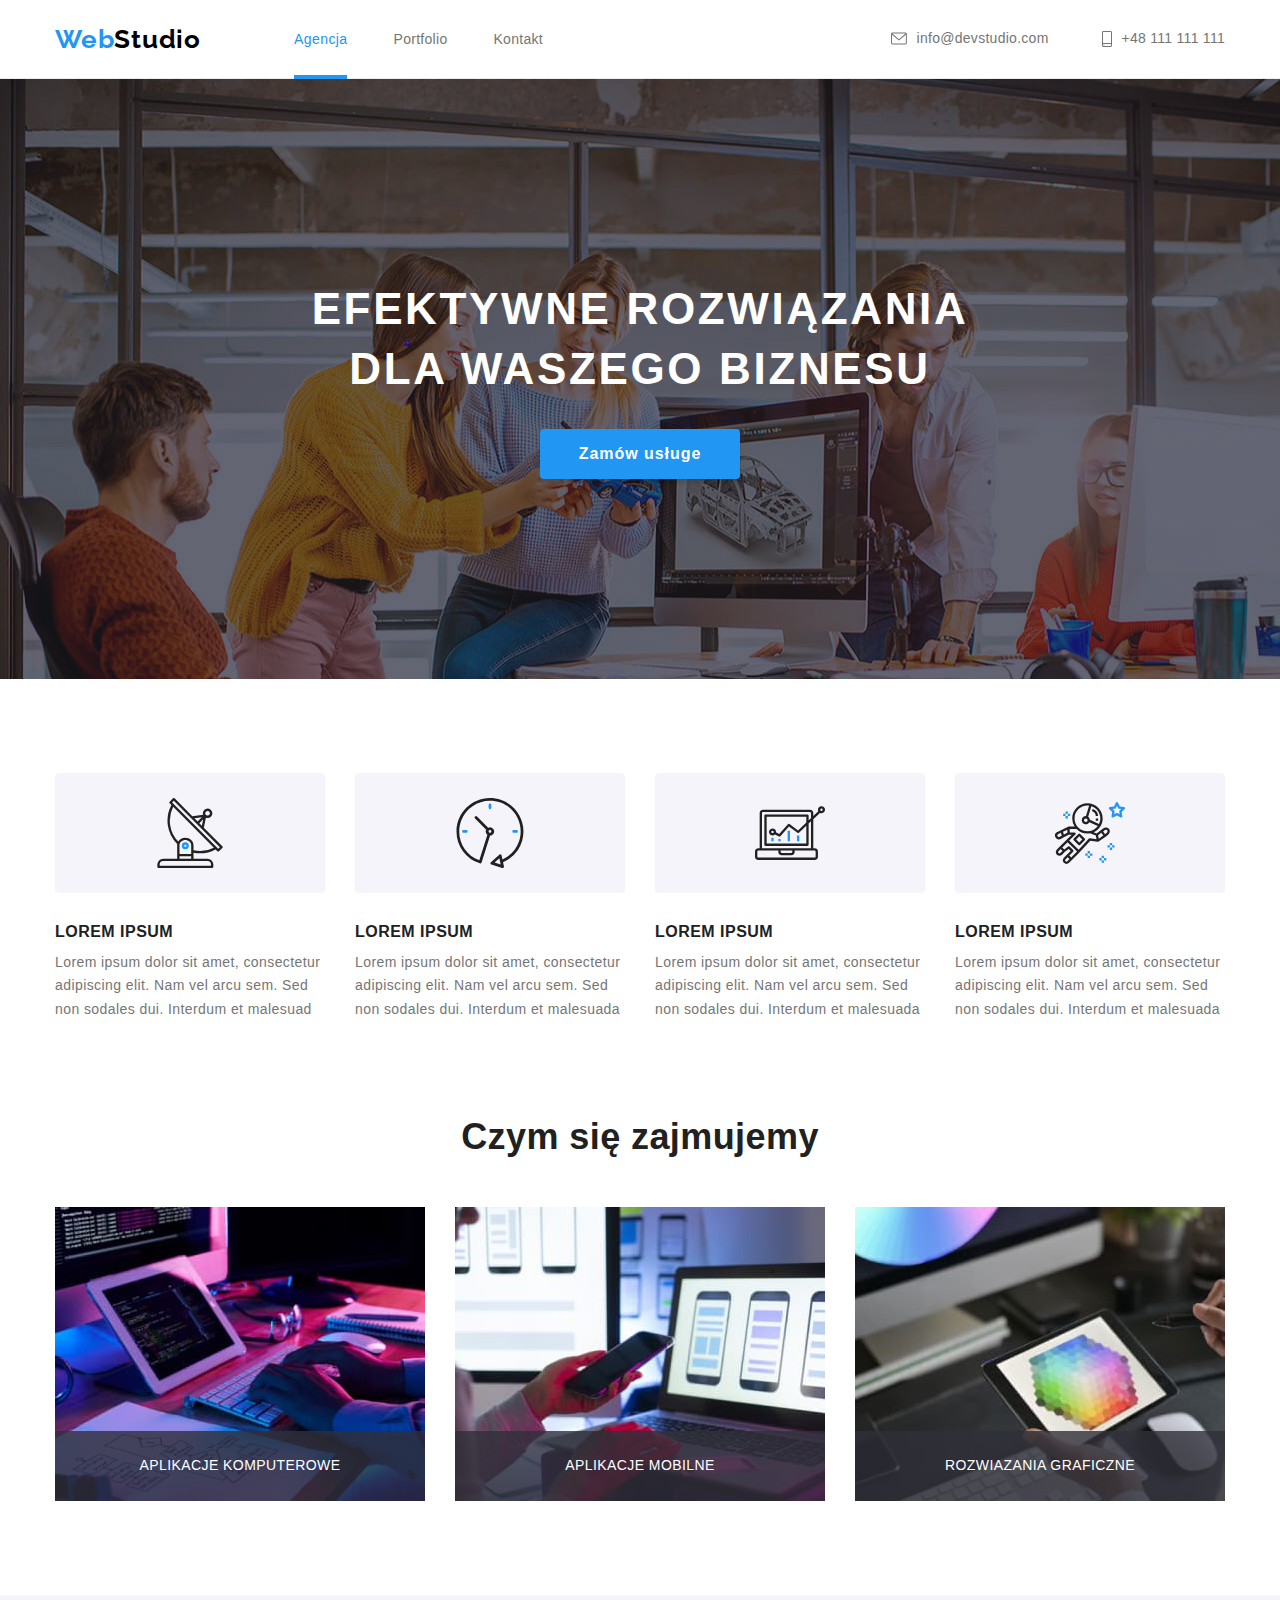
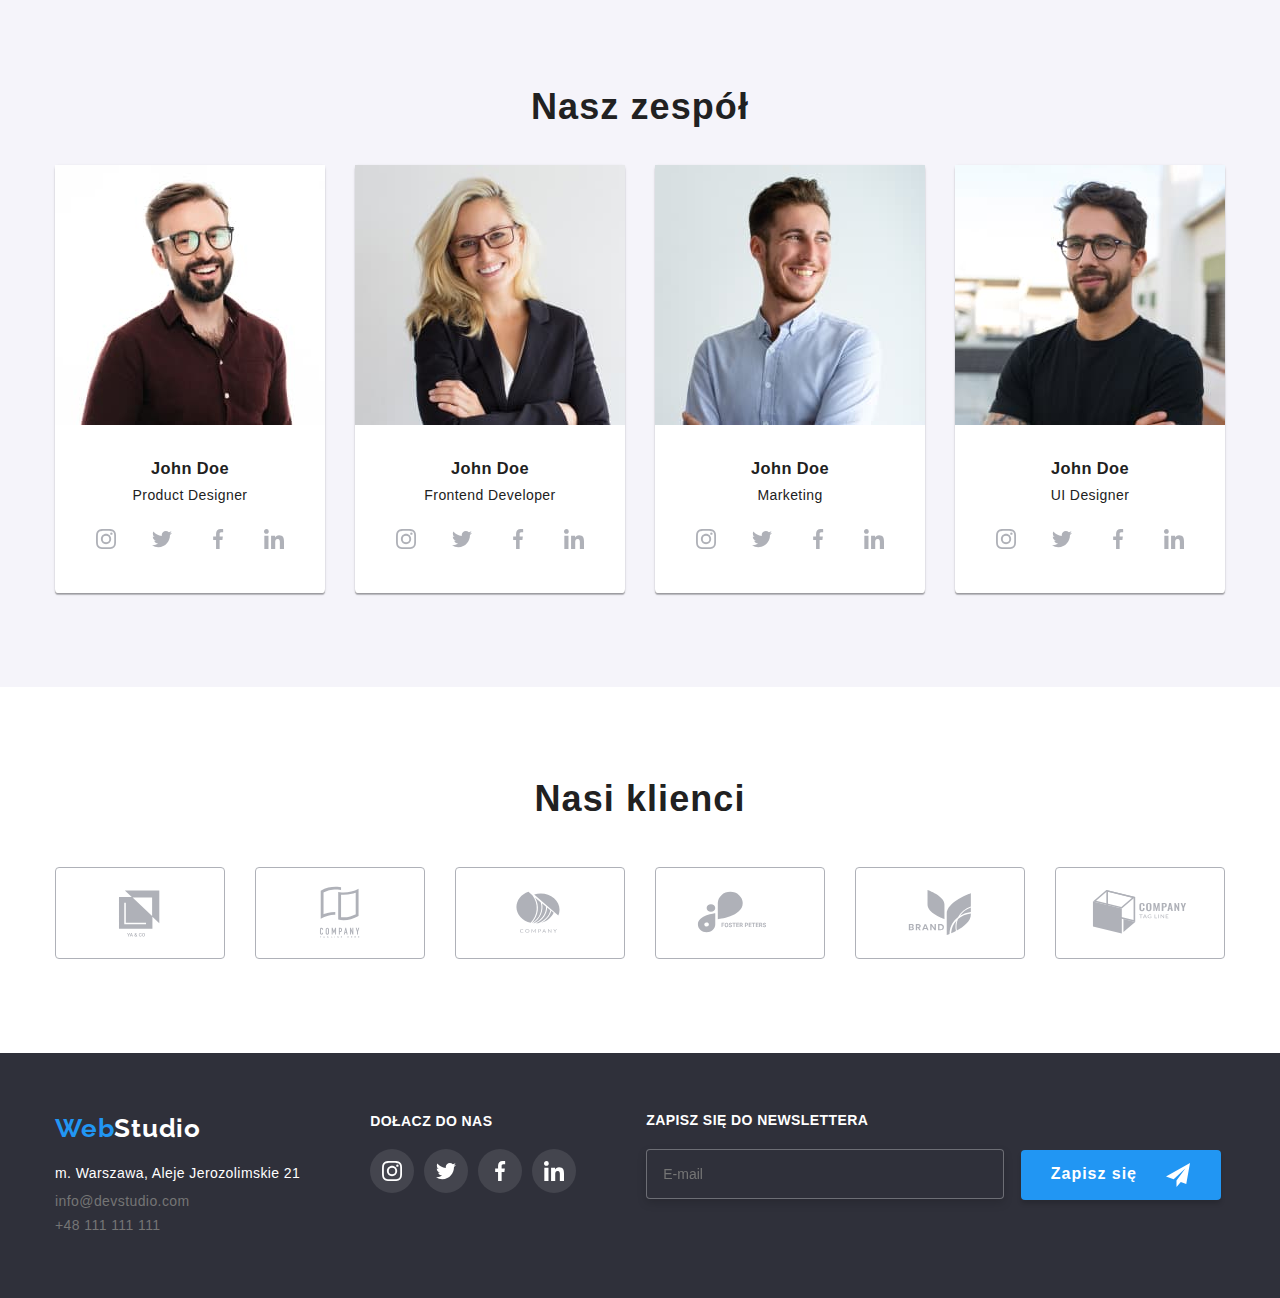
==== commit 233505e3: "outline" ====
--- a/index.html
+++ b/index.html
@@ -482,7 +482,9 @@
           </label>
 
           <label class="form__subtitle">Komentarz
+            <div class="form__style">
             <textarea class="form__comment" name="feedback rows=5" placeholder="Wprowadź tekst" required></textarea>
+          </div>
           </label>
 <label for="statute" class="checkbox">
 <input type="checkbox" class="checkbox__input" name="statute_acceptance" value="statute" id="statute" required/>
--- a/css/main.min.css
+++ b/css/main.min.css
@@ -1 +1 @@
-.header-main{border-bottom:1px solid #ececec}.header-main__wrapper{display:-webkit-box;display:-ms-flexbox;display:flex;-webkit-box-align:center;-ms-flex-align:center;align-items:center}.header-main__logo{color:#2196f3;font-family:Raleway;font-weight:700;font-size:26px;line-height:1.2;letter-spacing:.03em}.header-main__logo--highlight{color:#000}.header-main__nav{display:-webkit-box;display:-ms-flexbox;display:flex;-webkit-column-gap:46px;-moz-column-gap:46px;column-gap:46px;padding:31px 0}.header-main__link{color:#212121;font-weight:500;font-size:14px;line-height:1.1;letter-spacing:.02em;-webkit-transition:color 250ms cubic-bezier(0.4, 0, 0.2, 1);transition:color 250ms cubic-bezier(0.4, 0, 0.2, 1)}.header-main__link--current{color:#2196f3}.header-main__link:hover,.header-main__link:focus{color:#2196f3}.header-main__underscore{position:relative;background:#2196f3;top:28px;border-radius:2px}.header-main__underscore::after{content:"";display:block;position:absolute;width:53px;height:4px;background-color:#2196f3}.header-main__underscore--portfolio{position:relative;background:#2196f3;top:20px;border-radius:2px}.header-main__underscore--portfolio::after{content:"";display:block;position:absolute;width:58px;height:4px;background-color:#2196f3}.header-main__contact{display:-webkit-box;display:-ms-flexbox;display:flex;margin-left:auto;gap:50px}.header-main__list{width:161px;height:16px}.header-main__item{color:#757575;font-size:14px;line-height:1.1;font-weight:500;letter-spacing:.02em;display:-webkit-box;display:-ms-flexbox;display:flex;-webkit-box-align:center;-ms-flex-align:center;align-items:center;-webkit-transition:color 250ms cubic-bezier(0.4, 0, 0.2, 1);transition:color 250ms cubic-bezier(0.4, 0, 0.2, 1)}.header-main__item:hover,.header-main__item:focus{color:#2196f3}.header-main__icon{fill:currentColor;margin-right:10px}.header-main__list--tel{height:16px}.menu{background:#2f303a;text-align:center;padding:200px 0;max-width:1600px;margin:0;background-image:-webkit-gradient(linear, left top, left bottom, from(rgba(47, 48, 58, 0.4)), to(rgba(47, 48, 58, 0.4))),url(../images/photo-background.jpg);background-image:linear-gradient(rgba(47, 48, 58, 0.4), rgba(47, 48, 58, 0.4)),url(../images/photo-background.jpg)}.menu__text{color:#fff;font-weight:900;font-size:44px;line-height:1.36;text-align:center;letter-spacing:.06em;text-transform:uppercase;margin:0 auto;margin-bottom:30px}.menu__button{background-color:#2196f3;color:#fff;font-weight:700;font-size:16px;line-height:1.88;cursor:pointer;letter-spacing:.06em;text-align:center;border:none;border-radius:4px;-webkit-box-shadow:0px 4px 4px rgba(0,0,0,.15);box-shadow:0px 4px 4px rgba(0,0,0,.15);width:200px;height:50px;-webkit-transition:background-color 250ms cubic-bezier(0.4, 0, 0.2, 1),color 250ms cubic-bezier(0.4, 0, 0.2, 1);transition:background-color 250ms cubic-bezier(0.4, 0, 0.2, 1),color 250ms cubic-bezier(0.4, 0, 0.2, 1)}.menu__button:hover,.menu__button:focus{background-color:#f5f4fa;color:#212121}.backdrop{position:fixed;top:0;left:0;right:0;bottom:0;background-color:rgba(0,0,0,.2);cursor:not-allowed;display:-webkit-box;display:-ms-flexbox;display:flex;visibility:visible;opacity:1;-webkit-transform:scale(1);transform:scale(1);-webkit-transition-property:visibility,opacity,-webkit-transform;transition-property:visibility,opacity,-webkit-transform;transition-property:visibility,opacity,transform;transition-property:visibility,opacity,transform,-webkit-transform;-webkit-transition-duration:250ms;transition-duration:250ms;-webkit-transition-timing-function:cubic-bezier .4,0,.2,1;transition-timing-function:cubic-bezier .4,0,.2,1}.is-hidden{pointer-events:none;visibility:hidden;opacity:0;-webkit-transform:scale(0);transform:scale(0)}.modal{width:528px;height:581px;background-color:#fff;margin:auto;position:absolute;left:50%;top:50%;-webkit-transform:translate(-50%, -50%);transform:translate(-50%, -50%);border-radius:4px;-webkit-box-shadow:0px 1px 3px rgba(0,0,0,.12),0px 1px 1px rgba(0,0,0,.14),0px 2px 1px rgba(0,0,0,.2);box-shadow:0px 1px 3px rgba(0,0,0,.12),0px 1px 1px rgba(0,0,0,.14),0px 2px 1px rgba(0,0,0,.2)}.modal__button{border-radius:50px;width:30px;height:30px;border:1px solid rgba(0,0,0,.1);background-color:#fff;cursor:pointer;padding:5px;margin:8px 8px 0 0;position:absolute;inset:0 0 auto auto}.form{padding-left:40px;padding-right:40px}.form__title{font-weight:700;font-size:20px;line-height:1.15;text-align:center;letter-spacing:.03em;color:var(--font-black);margin-top:40px;margin-bottom:12px}.form__subtitle{display:-webkit-box;display:-ms-flexbox;display:flex;-webkit-box-orient:vertical;-webkit-box-direction:normal;-ms-flex-direction:column;flex-direction:column;font-size:12px;line-height:1.17;letter-spacing:.01em;margin-bottom:10px;color:#757575}.form__style{display:block;position:relative;margin-top:4px;-webkit-transition-property:fill;transition-property:fill;-webkit-transition-duration:250ms;transition-duration:250ms;-webkit-transition-timing-function:cubic-bezier .4,0,.2,1;transition-timing-function:cubic-bezier .4,0,.2,1}.form__input{display:block;width:100%;height:40px;padding-top:11px;padding-bottom:11px;padding-left:42px;border:1px solid rgba(33,33,33,.2);border-radius:4px;-webkit-transition-property:border-color;transition-property:border-color;-webkit-transition-duration:250ms;transition-duration:250ms;-webkit-transition-timing-function:cubic-bezier .4,0,.2,1;transition-timing-function:cubic-bezier .4,0,.2,1;outline:rgba(0,0,0,0)}.form__style:focus-within,.form__input:focus-within{fill:#2196f3;border-color:#2196f3}.form__icon{position:absolute;fill:var(--font-black);-webkit-transform:translateY(-50%);transform:translateY(-50%);top:50%;left:13px}.form__input:focus+.form__icon{fill:#2196f3;-webkit-transition-property:fill;transition-property:fill;-webkit-transition-duration:250ms;transition-duration:250ms;-webkit-transition-timing-function:cubic-bezier .4,0,.2,1;transition-timing-function:cubic-bezier .4,0,.2,1}.form__comment{width:100%;height:120px;padding:12px 16px;margin-top:4px;color:rgba(117,117,117,.5);resize:none}.form .comment::-webkit-input-placeholder{font-size:12px;line-height:1.17;letter-spacing:.01em;color:rgba(117,117,117,.5)}.form .comment::-moz-placeholder{font-size:12px;line-height:1.17;letter-spacing:.01em;color:rgba(117,117,117,.5)}.form .comment:-ms-input-placeholder{font-size:12px;line-height:1.17;letter-spacing:.01em;color:rgba(117,117,117,.5)}.form .comment::-ms-input-placeholder{font-size:12px;line-height:1.17;letter-spacing:.01em;color:rgba(117,117,117,.5)}.form .comment::placeholder{font-size:12px;line-height:1.17;letter-spacing:.01em;color:rgba(117,117,117,.5)}.checkbox{display:block;margin-bottom:30px;font-size:14px;line-height:1.71;letter-spacing:.03em;color:gray;text-align:center;cursor:pointer}.checkbox__button{font-weight:700;font-size:16px;line-height:1.88;letter-spacing:.06em;color:#fff;background-color:#2196f3;padding:10px 76px;-webkit-box-shadow:0px 4px 4px rgba(0,0,0,.15);box-shadow:0px 4px 4px rgba(0,0,0,.15);border-radius:4px;margin-left:120px}.checkbox__input{-webkit-appearance:none;-moz-appearance:none;appearance:none;position:absolute}.checkbox__icon{display:inline-block;border:2px solid #000;border-radius:2px;vertical-align:sub;-webkit-transition-property:background-color,border-color;transition-property:background-color,border-color;-webkit-transition-duration:250ms;transition-duration:250ms;-webkit-transition-timing-function:cubic-bezier .4,0,.2,1;transition-timing-function:cubic-bezier .4,0,.2,1}.checkbox__picture{display:block;width:16px;height:15px;fill:#fff}.checkbox__agreement{display:inline;margin-left:8px}.checkbox__underline{color:#2196f3;text-decoration:underline}.checkbox__input:checked+.checkbox__icon{background-color:#2196f3;border-color:#2196f3}.checkbox__input:checked+.checkbox__icon__position{text-align:center}*{margin:0;padding:0;-webkit-box-sizing:border-box;box-sizing:border-box;margin:0;padding:0}body{font-family:"Roboto",sans-serif;background:#fff;color:#212121;font-size:14px;letter-spacing:.03em}img{display:block;max-width:100%;height:auto}ul,ol{list-style:none;padding-left:0;margin:0}.section{padding-top:94px;padding-bottom:94px}.container{width:1200px;margin:0 auto;padding:0 15px}address{font-style:normal}a{text-decoration:none}nav{margin-left:93px}footer{background:#2f303a;padding:60px 0}.work{padding-top:0}.advantage-list{list-style:none;display:-webkit-box;display:-ms-flexbox;display:flex;gap:30px;-webkit-box-pack:center;-ms-flex-pack:center;justify-content:center;margin-top:94px}.advantage-list__icon{width:270px;height:120px;background-color:#f5f4fa;border-radius:4px;display:-webkit-box;display:-ms-flexbox;display:flex;-webkit-box-align:center;-ms-flex-align:center;align-items:center;-webkit-box-pack:center;-ms-flex-pack:center;justify-content:center;margin-bottom:30px}.advantage-list__title{color:#212121;font-weight:700;font-size:16px;letter-spacing:.03em;line-height:1.1;margin-top:0;margin-bottom:10px}.advantage-list__text{color:#757575;font-size:14px;letter-spacing:.03em;line-height:1.7;margin-top:0;margin-bottom:0}.about__title{text-align:center;color:#212121;font-weight:700;font-size:36px;margin-top:94px;margin-bottom:50px}.about__list{list-style:none;display:-webkit-box;display:-ms-flexbox;display:flex;-ms-flex-pack:distribute;justify-content:space-around;gap:30px;margin:0 auto;padding:0}.about__wrapper{position:relative}.about__photo{display:block}.about__subtitle{position:absolute;bottom:0;margin:0;font-size:14px;line-height:1.14;text-align:center;letter-spacing:.03em;text-transform:uppercase;color:#fff;width:100%;padding-top:27px;height:70px;background-color:rgba(47,48,58,.8)}.our-team{background-color:#f5f4fa;-webkit-box-align:center;-ms-flex-align:center;align-items:center;margin-top:94px}.our-team__title{color:#212121;font-size:36px;font-weight:700;text-align:center;line-height:1;letter-spacing:.03em;padding-top:70px;padding-bottom:0}.our-team__list{list-style:none;display:-webkit-box;display:-ms-flexbox;display:flex;gap:30px;-webkit-box-pack:center;-ms-flex-pack:center;justify-content:center}.our-team__wrap{text-align:center;background-color:#fff;height:428px;width:270px;border-radius:0 0 4 4;-webkit-box-shadow:0px 1px 3px rgba(0,0,0,.12),0px 1px 1px rgba(0,0,0,.14),0px 2px 1px rgba(0,0,0,.2);box-shadow:0px 1px 3px rgba(0,0,0,.12),0px 1px 1px rgba(0,0,0,.14),0px 2px 1px rgba(0,0,0,.2);border-radius:1%;margin-top:90px;margin-bottom:94px}.our-team__subtitle{margin-top:30px;margin-bottom:10px}.our-team__icon{display:-webkit-box;display:-ms-flexbox;display:flex;-webkit-box-pack:center;-ms-flex-pack:center;justify-content:center;-webkit-box-align:center;-ms-flex-align:center;align-items:center;gap:15px;margin:30px;fill:#afb1b8;margin-top:16px}.our-team__social{width:44px;height:44px;margin-bottom:10px;padding:10px;cursor:pointer}.our-team__social:hover{background-color:#2196f3;fill:#fff;border-radius:50px;-webkit-transition-duration:250ms;transition-duration:250ms;-webkit-transition-timing-function:cubic-bezier(0.4, 0, 0.2, 1);transition-timing-function:cubic-bezier(0.4, 0, 0.2, 1)}.clients__title{color:#212121;font-size:36px;font-weight:700;text-align:center;line-height:1;letter-spacing:.03em;margin-bottom:50px;padding-top:94px}.clients__logo{list-style:none;display:-webkit-box;display:-ms-flexbox;display:flex;gap:30px}.clients__icon{width:170px;height:92px;border:1px solid currentColor;color:#afb1b8;fill:currentColor;border-radius:4px;display:-webkit-box;display:-ms-flexbox;display:flex;-webkit-box-pack:center;-ms-flex-pack:center;justify-content:center;-webkit-box-align:center;-ms-flex-align:center;align-items:center}.clients__icon:hover{border-color:#2196f3;fill:#2196f3;cursor:pointer;-webkit-transition-duration:250ms;transition-duration:250ms;-webkit-transition-timing-function:cubic-bezier(0.4, 0, 0.2, 1);transition-timing-function:cubic-bezier(0.4, 0, 0.2, 1)}.footer-main{background:#2f303a;padding-top:60px;padding-bottom:60px;margin-top:94px}.footer-main__blocks{display:-webkit-box;display:-ms-flexbox;display:flex;gap:70px}.footer-main .blocks__title{font-family:"Raleway",sans-serif;font-size:26px;color:#fff;letter-spacing:.03em;line-height:1.2;margin-top:0;margin-bottom:0}.footer-main .blocks__logo{color:#2196f3;font-weight:700;font-size:26px;font-family:"Raleway",sans-serif}.footer-main .blocks__logo2{color:#fff;font:"Raleway",sans-serif;font-weight:700;font-size:26px}.footer-main .blocks__address{color:#fff;font-size:14px;letter-spacing:.03em;font-style:normal;line-height:1.2;margin-top:20px;margin-bottom:0}.footer-main .blocks__info{list-style:none;margin-top:9px;margin-bottom:0;padding:0}.footer-main .blocks__contact{color:#757575;font-size:14px;letter-spacing:.03em;line-height:24px}.footer-main .blocks .social{color:#fff;font-size:14px;line-height:16px;letter-spacing:.03em;font-weight:700;text-align:left}.footer-main .blocks .social__list{list-style:none;display:-webkit-box;display:-ms-flexbox;display:flex;gap:10px;padding:0;margin-top:20px}.footer-main .blocks .social__link{width:44px;height:44px;cursor:pointer;fill:#fff;border-radius:50%;background-color:rgba(255,255,255,.1);margin-bottom:12px;padding:12px}.footer-main .blocks .social__link:hover{background-color:#2196f3;-webkit-transition-duration:250ms;transition-duration:250ms;-webkit-transition-timing-function:cubic-bezier(0.4, 0, 0.2, 1);transition-timing-function:cubic-bezier(0.4, 0, 0.2, 1)}.footer-main .blocks .newsletter__title{display:-webkit-box;display:-ms-flexbox;display:flex;-webkit-box-orient:vertical;-webkit-box-direction:normal;-ms-flex-direction:column;flex-direction:column;margin-bottom:20px;margin-right:77px;font-weight:700;font-size:14px;line-height:1.14;letter-spacing:.03em;text-transform:uppercase;color:#fff}.footer-main .blocks .newsletter__input{-webkit-box-sizing:border-box;box-sizing:border-box;width:358px;height:50px;border:1px solid rgba(255,255,255,.3);padding-left:16px;-webkit-filter:drop-shadow(0px 4px 4px rgba(0, 0, 0, 0.15));filter:drop-shadow(0px 4px 4px rgba(0, 0, 0, 0.15));border-radius:4px;background:#2f303a}.footer-main .blocks .newsletter__button{width:200px;height:50px;font-weight:700;font-size:16px;line-height:1.8;letter-spacing:.06em;text-align:center;margin-left:12px;color:#fff;background:#2196f3;-webkit-box-shadow:0px 4px 4px rgba(0,0,0,.15);box-shadow:0px 4px 4px rgba(0,0,0,.15);border-radius:4px;cursor:pointer;-webkit-box-pack:justify;-ms-flex-pack:justify;justify-content:space-between;-webkit-box-align:center;-ms-flex-align:center;align-items:center;border:0px solid rgba(0,0,0,0)}.footer-main .blocks .newsletter__send{fill:#fff;margin-left:24px;vertical-align:middle}.buttons{padding-bottom:90px}.buttons__list{list-style:none;display:-webkit-box;display:-ms-flexbox;display:flex;gap:30px;-webkit-box-pack:center;-ms-flex-pack:center;justify-content:center;margin-top:94px}.buttons__link{cursor:pointer;font-weight:500;font-size:16px;line-height:1.62;text-align:center;letter-spacing:.03em;background:#f5f4fa;border-radius:4px;color:var(--font-black);border:#f5f4fa;padding:6px 25px}.buttons__link:hover,.buttons__link:focus{background:#2196f3;color:#fff;border-radius:4px;-webkit-box-shadow:0px;box-shadow:0px;-webkit-box-shadow:0px 4px 4px rgba(0,0,0,.25);box-shadow:0px 4px 4px rgba(0,0,0,.25)}.portfolio__list{display:-webkit-box;display:-ms-flexbox;display:flex;-webkit-box-align:center;-ms-flex-align:center;align-items:center;-ms-flex-wrap:wrap;flex-wrap:wrap;gap:30px;-webkit-box-pack:center;-ms-flex-pack:center;justify-content:center;margin-left:0;margin-top:-40px}.portfolio__box{background-color:#fff;border-color:#eee;margin:0 auto;height:404px;width:370px;margin-bottom:30px;-webkit-transition-duration:250ms;transition-duration:250ms;-webkit-transition-timing-function:cubic-bezier(0.4, 0, 0.2, 1);transition-timing-function:cubic-bezier(0.4, 0, 0.2, 1)}.portfolio__box:hover,.portfolio__box:focus{-webkit-box-shadow:0px 1px 1px rgba(0,0,0,.12),0px 4px 4px rgba(0,0,0,.06),1px 4px 6px rgba(0,0,0,.16);box-shadow:0px 1px 1px rgba(0,0,0,.12),0px 4px 4px rgba(0,0,0,.06),1px 4px 6px rgba(0,0,0,.16);cursor:pointer}.portfolio__description{padding-left:20px}.portfolio__text{font-weight:400;font-size:18px;line-height:28px;letter-spacing:.03em;color:#fff;padding:49px 45px 49px 24px}.portfolio__overlay{position:absolute;width:370px;height:294px;background-color:rgba(33,150,243,.9019607843);bottom:0;-webkit-transform:translateY(100%);transform:translateY(100%);-webkit-transition-duration:250ms;transition-duration:250ms;-webkit-transition-timing-function:cubic-bezier(0.4, 0, 0.2, 1);transition-timing-function:cubic-bezier(0.4, 0, 0.2, 1)}.portfolio__title{margin-top:15px;font-weight:700px;font-size:18px;line-height:36px;letter-spacing:.06em}.portfolio__subtitle{margin-top:4px;color:#757575;font-size:16px;line-height:30px;letter-spacing:.03em}.portfolio__animation{position:relative;overflow:hidden}.portfolio__wrapper:hover .portfolio__overlay{-webkit-transform:translateY(0);transform:translateY(0)}/*# sourceMappingURL=main.min.css.map */+.header-main{border-bottom:1px solid #ececec}.header-main__wrapper{display:-webkit-box;display:-ms-flexbox;display:flex;-webkit-box-align:center;-ms-flex-align:center;align-items:center}.header-main__logo{color:#2196f3;font-family:Raleway;font-weight:700;font-size:26px;line-height:1.2;letter-spacing:.03em}.header-main__logo--highlight{color:#000}.header-main__nav{display:-webkit-box;display:-ms-flexbox;display:flex;-webkit-column-gap:46px;-moz-column-gap:46px;column-gap:46px;padding:31px 0}.header-main__link{color:#757575;font-weight:500;font-size:14px;line-height:1.1;letter-spacing:.02em;-webkit-transition:color cubic-bezier(0.4, 0, 0.2, 1);transition:color cubic-bezier(0.4, 0, 0.2, 1)}.header-main__link--current{color:#2196f3}.header-main__link:hover,.header-main__link:focus{color:#2196f3}.header-main__underscore{position:relative;background:#2196f3;top:28px;border-radius:2px}.header-main__underscore::after{content:"";display:block;position:absolute;width:53px;height:4px;background-color:#2196f3}.header-main__underscore--portfolio{position:relative;background:#2196f3;top:20px;border-radius:2px}.header-main__underscore--portfolio::after{content:"";display:block;position:absolute;width:58px;height:4px;background-color:#2196f3}.header-main__contact{display:-webkit-box;display:-ms-flexbox;display:flex;margin-left:auto;gap:50px}.header-main__list{width:161px;height:16px}.header-main__item{color:#757575;font-size:14px;line-height:1.1;font-weight:500;letter-spacing:.02em;display:-webkit-box;display:-ms-flexbox;display:flex;-webkit-box-align:center;-ms-flex-align:center;align-items:center;-webkit-transition:cubic-bezier(0.4, 0, 0.2, 1);transition:cubic-bezier(0.4, 0, 0.2, 1);-webkit-transition-property:color;transition-property:color}.header-main__item:hover,.header-main__item:focus{color:#2196f3}.header-main__icon{fill:currentColor;margin-right:10px}.header-main__list--tel{height:16px}.menu{background:#2f303a;text-align:center;padding:200px 0;background-image:-webkit-gradient(linear, left top, left bottom, from(rgba(47, 48, 58, 0.4)), to(rgba(47, 48, 58, 0.4))),url(../images/photo-background.jpg);background-image:linear-gradient(rgba(47, 48, 58, 0.4), rgba(47, 48, 58, 0.4)),url(../images/photo-background.jpg)}.menu__text{color:#fff;font-weight:900;font-size:44px;line-height:1.36;text-align:center;letter-spacing:.06em;text-transform:uppercase;margin-bottom:30px}.menu__button{background-color:#2196f3;color:#fff;font-weight:700;font-size:16px;line-height:1.88;cursor:pointer;letter-spacing:.06em;text-align:center;border:none;border-radius:4px;-webkit-box-shadow:0px 4px 4px rgba(0,0,0,.15);box-shadow:0px 4px 4px rgba(0,0,0,.15);width:200px;height:50px;-webkit-transition:background-color 250ms cubic-bezier(0.4, 0, 0.2, 1),color 250ms cubic-bezier(0.4, 0, 0.2, 1);transition:background-color 250ms cubic-bezier(0.4, 0, 0.2, 1),color 250ms cubic-bezier(0.4, 0, 0.2, 1)}.menu__button:hover,.menu__button:focus{background-color:#f5f4fa;color:#212121}.backdrop{position:fixed;top:0;left:0;right:0;bottom:0;background-color:rgba(0,0,0,.2);display:-webkit-box;display:-ms-flexbox;display:flex;visibility:visible;opacity:1;-webkit-transform:scale(1);transform:scale(1);-webkit-transition-property:visibility,opacity,-webkit-transform;transition-property:visibility,opacity,-webkit-transform;transition-property:visibility,opacity,transform;transition-property:visibility,opacity,transform,-webkit-transform;-webkit-transition-duration:250ms;transition-duration:250ms;-webkit-transition-timing-function:cubic-bezier(0.4, 0, 0.2, 1);transition-timing-function:cubic-bezier(0.4, 0, 0.2, 1)}.is-hidden{pointer-events:none;visibility:hidden;opacity:0;-webkit-transform:scale(0);transform:scale(0)}.modal{width:528px;height:581px;background-color:#fff;margin:auto;position:absolute;left:50%;top:50%;-webkit-transform:translate(-50%, -50%);transform:translate(-50%, -50%);border-radius:4px;-webkit-box-shadow:0px 1px 3px rgba(0,0,0,.12),0px 1px 1px rgba(0,0,0,.14),0px 2px 1px rgba(0,0,0,.2);box-shadow:0px 1px 3px rgba(0,0,0,.12),0px 1px 1px rgba(0,0,0,.14),0px 2px 1px rgba(0,0,0,.2)}.modal__button{border-radius:50px;width:30px;height:30px;border:1px solid rgba(0,0,0,.1);background-color:#fff;cursor:pointer;padding:5px;margin:8px 8px 0 0;position:absolute;inset:0 0 auto auto}.form{padding-left:40px;padding-right:40px}.form__title{font-weight:700;font-size:20px;line-height:1.15;text-align:center;letter-spacing:.03em;color:#212121;margin-top:40px;margin-bottom:12px}.form__subtitle{display:-webkit-box;display:-ms-flexbox;display:flex;-webkit-box-orient:vertical;-webkit-box-direction:normal;-ms-flex-direction:column;flex-direction:column;font-size:12px;line-height:1.17;letter-spacing:.01em;margin-bottom:10px;color:#757575}.form__style{display:block;position:relative;margin-top:4px;-webkit-transition-property:fill;transition-property:fill;-webkit-transition-duration:250ms;transition-duration:250ms;-webkit-transition-timing-function:cubic-bezier(0.4, 0, 0.2, 1);transition-timing-function:cubic-bezier(0.4, 0, 0.2, 1)}.form__input{display:block;width:100%;height:40px;padding-top:11px;padding-bottom:11px;padding-left:42px;border:1px solid rgba(33,33,33,.2);border-radius:4px;-webkit-transition-property:border-color;transition-property:border-color;-webkit-transition-duration:250ms;transition-duration:250ms;-webkit-transition-timing-function:cubic-bezier(0.4, 0, 0.2, 1);transition-timing-function:cubic-bezier(0.4, 0, 0.2, 1);outline:rgba(0,0,0,0)}.form__style:focus-within,.form__input:focus-within{fill:#2196f3;border-color:#2196f3}.form__icon{position:absolute;fill:#212121;-webkit-transform:translateY(-50%);transform:translateY(-50%);top:50%;left:13px}.form__input:focus+.form__icon{fill:#2196f3;-webkit-transition-property:fill;transition-property:fill;-webkit-transition-duration:250ms;transition-duration:250ms;-webkit-transition-timing-function:cubic-bezier(0.4, 0, 0.2, 1);transition-timing-function:cubic-bezier(0.4, 0, 0.2, 1)}.form__comment{width:100%;height:120px;padding:12px 16px;margin-top:4px;color:rgba(117,117,117,.5);resize:none;border-radius:4px;outline:rgba(0,0,0,0)}.comment::-webkit-input-placeholder{font-size:12px;line-height:1.17;letter-spacing:.01em;color:rgba(117,117,117,.5)}.comment::-moz-placeholder{font-size:12px;line-height:1.17;letter-spacing:.01em;color:rgba(117,117,117,.5)}.comment:-ms-input-placeholder{font-size:12px;line-height:1.17;letter-spacing:.01em;color:rgba(117,117,117,.5)}.comment::-ms-input-placeholder{font-size:12px;line-height:1.17;letter-spacing:.01em;color:rgba(117,117,117,.5)}.comment::placeholder{font-size:12px;line-height:1.17;letter-spacing:.01em;color:rgba(117,117,117,.5)}.checkbox{display:block;margin-bottom:30px;font-size:14px;line-height:1.71;letter-spacing:.03em;color:gray;text-align:center;cursor:pointer}.checkbox__button{font-weight:700;font-size:16px;line-height:1.88;letter-spacing:.06em;color:#fff;background-color:#2196f3;padding:10px 76px;-webkit-box-shadow:0px 4px 4px rgba(0,0,0,.15);box-shadow:0px 4px 4px rgba(0,0,0,.15);border-radius:4px;margin-left:120px}.checkbox__input{-webkit-appearance:none;-moz-appearance:none;appearance:none;position:absolute}.checkbox__icon{display:inline-block;border:2px solid #000;border-radius:2px;vertical-align:sub;-webkit-transition-property:background-color,border-color;transition-property:background-color,border-color;-webkit-transition-duration:250ms;transition-duration:250ms;-webkit-transition-timing-function:cubic-bezier(0.4, 0, 0.2, 1);transition-timing-function:cubic-bezier(0.4, 0, 0.2, 1)}.checkbox__picture{display:block;width:16px;height:15px;fill:#fff}.checkbox__agreement{display:inline;margin-left:8px}.checkbox__underline{color:#2196f3;text-decoration:underline}.checkbox__input:checked+.checkbox__icon{background-color:#2196f3;border-color:#2196f3}.checkbox__input:checked+.checkbox__icon__position{text-align:center}*{margin:0;padding:0;-webkit-box-sizing:border-box;box-sizing:border-box;margin:0;padding:0}body{font-family:"Roboto",sans-serif;background:#fff;color:#212121;font-size:14px;letter-spacing:.03em}img{max-width:100%;height:auto}ul,ol{list-style:none;padding-left:0;margin:0}.section{padding-top:94px;padding-bottom:94px}.container{width:1200px;margin:0 auto;padding:0 15px}address{font-style:normal}a{text-decoration:none}nav{margin-left:93px}footer{background:#2f303a;padding:60px 0}.work{padding-top:0}.advantage-list{list-style:none;display:-webkit-box;display:-ms-flexbox;display:flex;gap:30px;-webkit-box-pack:center;-ms-flex-pack:center;justify-content:center;margin-top:94px}.advantage-list__icon{width:270px;height:120px;background-color:#f5f4fa;border-radius:4px;display:-webkit-box;display:-ms-flexbox;display:flex;-webkit-box-align:center;-ms-flex-align:center;align-items:center;-webkit-box-pack:center;-ms-flex-pack:center;justify-content:center;margin-bottom:30px}.advantage-list__title{color:#212121;font-weight:700;font-size:16px;letter-spacing:.03em;line-height:1.1;margin-top:0;margin-bottom:10px}.advantage-list__text{color:#757575;font-size:14px;letter-spacing:.03em;line-height:1.7;margin-top:0;margin-bottom:0}.about__title{text-align:center;color:#212121;font-weight:700;font-size:36px;margin-top:94px;margin-bottom:50px}.about__list{list-style:none;display:-webkit-box;display:-ms-flexbox;display:flex;-ms-flex-pack:distribute;justify-content:space-around;gap:30px;margin:0 auto;padding:0}.about__wrapper{position:relative}.about__photo{display:block}.about__subtitle{position:absolute;bottom:0;margin:0;font-size:14px;line-height:1.14;text-align:center;letter-spacing:.03em;text-transform:uppercase;color:#fff;width:100%;padding-top:27px;height:70px;background-color:rgba(47,48,58,.8)}.our-team{background-color:#f5f4fa;-webkit-box-align:center;-ms-flex-align:center;align-items:center;margin-top:94px}.our-team__title{color:#212121;font-size:36px;font-weight:700;text-align:center;line-height:1;letter-spacing:.03em;padding-top:94px}.our-team__list{list-style:none;display:-webkit-box;display:-ms-flexbox;display:flex;gap:30px;-webkit-box-pack:center;-ms-flex-pack:center;justify-content:center}.our-team__wrap{text-align:center;background-color:#fff;height:428px;width:270px;border-radius:0 0 4 4;-webkit-box-shadow:0px 1px 3px rgba(0,0,0,.12),0px 1px 1px rgba(0,0,0,.14),0px 2px 1px rgba(0,0,0,.2);box-shadow:0px 1px 3px rgba(0,0,0,.12),0px 1px 1px rgba(0,0,0,.14),0px 2px 1px rgba(0,0,0,.2);border-radius:1%;margin-top:40px;margin-bottom:94px}.our-team__subtitle{margin-top:30px;margin-bottom:10px}.our-team__icon{display:-webkit-box;display:-ms-flexbox;display:flex;-webkit-box-pack:center;-ms-flex-pack:center;justify-content:center;-webkit-box-align:center;-ms-flex-align:center;align-items:center;gap:15px;margin:30px;fill:#afb1b8;margin-top:16px}.our-team__social{width:44px;height:44px;margin-bottom:10px;padding:10px;cursor:pointer;-webkit-transition-property:fill background-color;transition-property:fill background-color}.our-team__social:hover{background-color:#2196f3;fill:#fff;border-radius:50px;-webkit-transition-duration:250ms;transition-duration:250ms;-webkit-transition-timing-function:cubic-bezier(0.4, 0, 0.2, 1);transition-timing-function:cubic-bezier(0.4, 0, 0.2, 1)}.clients__title{color:#212121;font-size:36px;font-weight:700;text-align:center;line-height:1;letter-spacing:.03em;margin-bottom:50px;padding-top:94px}.clients__logo{list-style:none;display:-webkit-box;display:-ms-flexbox;display:flex;gap:30px}.clients__icon{width:170px;height:92px;border:1px solid currentColor;color:#afb1b8;fill:currentColor;border-radius:4px;display:-webkit-box;display:-ms-flexbox;display:flex;-webkit-box-pack:center;-ms-flex-pack:center;justify-content:center;-webkit-box-align:center;-ms-flex-align:center;align-items:center;-webkit-transition-property:fill;transition-property:fill}.clients__icon:hover{border-color:#2196f3;fill:#2196f3;cursor:pointer;-webkit-transition-duration:250ms;transition-duration:250ms;-webkit-transition-timing-function:cubic-bezier(0.4, 0, 0.2, 1);transition-timing-function:cubic-bezier(0.4, 0, 0.2, 1)}.footer-main{background:#2f303a;padding-top:60px;padding-bottom:60px;margin-top:94px}.footer-main__blocks{display:-webkit-box;display:-ms-flexbox;display:flex;gap:70px}.footer-main .blocks__title{font-family:"Raleway",sans-serif;font-size:26px;color:#fff;letter-spacing:.03em;line-height:1.2;margin-top:0;margin-bottom:0}.footer-main .blocks__logo{color:#2196f3;font-weight:700;font-size:26px;font-family:"Raleway",sans-serif}.footer-main .blocks__logo2{color:#fff;font:"Raleway",sans-serif;font-weight:700;font-size:26px}.footer-main .blocks__address{color:#fff;font-size:14px;letter-spacing:.03em;font-style:normal;line-height:1.2;margin-top:20px;margin-bottom:0}.footer-main .blocks__info{list-style:none;margin-top:9px;margin-bottom:0;padding:0}.footer-main .blocks__contact{color:#757575;font-size:14px;letter-spacing:.03em;line-height:1.7;-webkit-transition-property:color;transition-property:color}.footer-main .blocks__contact:hover{color:#2196f3;-webkit-transition-duration:250ms;transition-duration:250ms;-webkit-transition-timing-function:cubic-bezier(0.4, 0, 0.2, 1);transition-timing-function:cubic-bezier(0.4, 0, 0.2, 1)}.footer-main .social{color:#fff;font-size:14px;line-height:16px;letter-spacing:.03em;font-weight:700;text-align:left}.footer-main .social__list{list-style:none;display:-webkit-box;display:-ms-flexbox;display:flex;gap:10px;padding:0;margin-top:20px}.footer-main .social__link{width:44px;height:44px;cursor:pointer;fill:#fff;border-radius:50%;background-color:rgba(255,255,255,.1);margin-bottom:12px;padding:12px;-webkit-transition-property:background-color;transition-property:background-color}.footer-main .social__link:hover{background-color:#2196f3;-webkit-transition-duration:250ms;transition-duration:250ms;-webkit-transition-timing-function:cubic-bezier(0.4, 0, 0.2, 1);transition-timing-function:cubic-bezier(0.4, 0, 0.2, 1)}.footer-main .newsletter__title{display:-webkit-box;display:-ms-flexbox;display:flex;-webkit-box-orient:vertical;-webkit-box-direction:normal;-ms-flex-direction:column;flex-direction:column;margin-bottom:20px;margin-right:77px;font-weight:700;font-size:14px;line-height:1.14;letter-spacing:.03em;text-transform:uppercase;color:#fff}.footer-main .newsletter__input{-webkit-box-sizing:border-box;box-sizing:border-box;width:358px;height:50px;border:1px solid rgba(255,255,255,.3);padding-left:16px;-webkit-filter:drop-shadow(0px 4px 4px rgba(0, 0, 0, 0.15));filter:drop-shadow(0px 4px 4px rgba(0, 0, 0, 0.15));border-radius:4px;background:#2f303a}.footer-main .newsletter__button{width:200px;height:50px;font-weight:700;font-size:16px;line-height:1.8;letter-spacing:.06em;text-align:center;margin-left:12px;color:#fff;background:#2196f3;-webkit-box-shadow:0px 4px 4px rgba(0,0,0,.15);box-shadow:0px 4px 4px rgba(0,0,0,.15);border-radius:4px;cursor:pointer;-webkit-box-pack:justify;-ms-flex-pack:justify;justify-content:space-between;-webkit-box-align:center;-ms-flex-align:center;align-items:center;border:0px solid rgba(0,0,0,0)}.footer-main .newsletter__send{fill:#fff;margin-left:24px;vertical-align:middle}.buttons{padding-bottom:90px}.buttons__list{list-style:none;display:-webkit-box;display:-ms-flexbox;display:flex;gap:30px;-webkit-box-pack:center;-ms-flex-pack:center;justify-content:center;margin-top:94px}.buttons__link{cursor:pointer;font-weight:500;font-size:16px;line-height:1.62;text-align:center;letter-spacing:.03em;background:#f5f4fa;border-radius:4px;color:#212121;border:#f5f4fa;padding:6px 25px}.buttons__link:hover,.buttons__link:focus{background:#2196f3;color:#fff;border-radius:4px;-webkit-box-shadow:0px;box-shadow:0px;-webkit-box-shadow:0px 4px 4px rgba(0,0,0,.25);box-shadow:0px 4px 4px rgba(0,0,0,.25)}.portfolio__list{display:-webkit-box;display:-ms-flexbox;display:flex;-webkit-box-align:center;-ms-flex-align:center;align-items:center;-ms-flex-wrap:wrap;flex-wrap:wrap;gap:30px;-webkit-box-pack:center;-ms-flex-pack:center;justify-content:center;margin-left:0;margin-top:-40px}.portfolio__box{background-color:#fff;border-color:#eee;border:solid 1px;margin:0 auto;height:404px;width:370px;margin-bottom:30px;-webkit-transition-duration:250ms;transition-duration:250ms;-webkit-transition-timing-function:cubic-bezier(0.4, 0, 0.2, 1);transition-timing-function:cubic-bezier(0.4, 0, 0.2, 1)}.portfolio__box:hover,.portfolio__box:focus{-webkit-box-shadow:0px 1px 1px rgba(0,0,0,.12),0px 4px 4px rgba(0,0,0,.06),1px 4px 6px rgba(0,0,0,.16);box-shadow:0px 1px 1px rgba(0,0,0,.12),0px 4px 4px rgba(0,0,0,.06),1px 4px 6px rgba(0,0,0,.16);cursor:pointer}.portfolio__description{padding-left:20px}.portfolio__text{font-weight:400;font-size:18px;line-height:1.5;letter-spacing:.03em;color:#fff;padding:49px 45px 49px 24px}.portfolio__overlay{position:absolute;width:370px;height:294px;background-color:#2196f3;bottom:0;-webkit-transform:translateY(100%);transform:translateY(100%);-webkit-transition-duration:250ms;transition-duration:250ms;-webkit-transition-timing-function:cubic-bezier(0.4, 0, 0.2, 1);transition-timing-function:cubic-bezier(0.4, 0, 0.2, 1)}.portfolio__title{margin-top:15px;font-weight:700px;font-size:18px;line-height:2;letter-spacing:.06em}.portfolio__subtitle{margin-top:4px;color:#757575;font-size:16px;line-height:1.8;letter-spacing:.03em}.portfolio__animation{position:relative;overflow:hidden}.portfolio__wrapper:hover .portfolio__overlay{-webkit-transform:translateY(0);transform:translateY(0)}/*# sourceMappingURL=main.min.css.map */